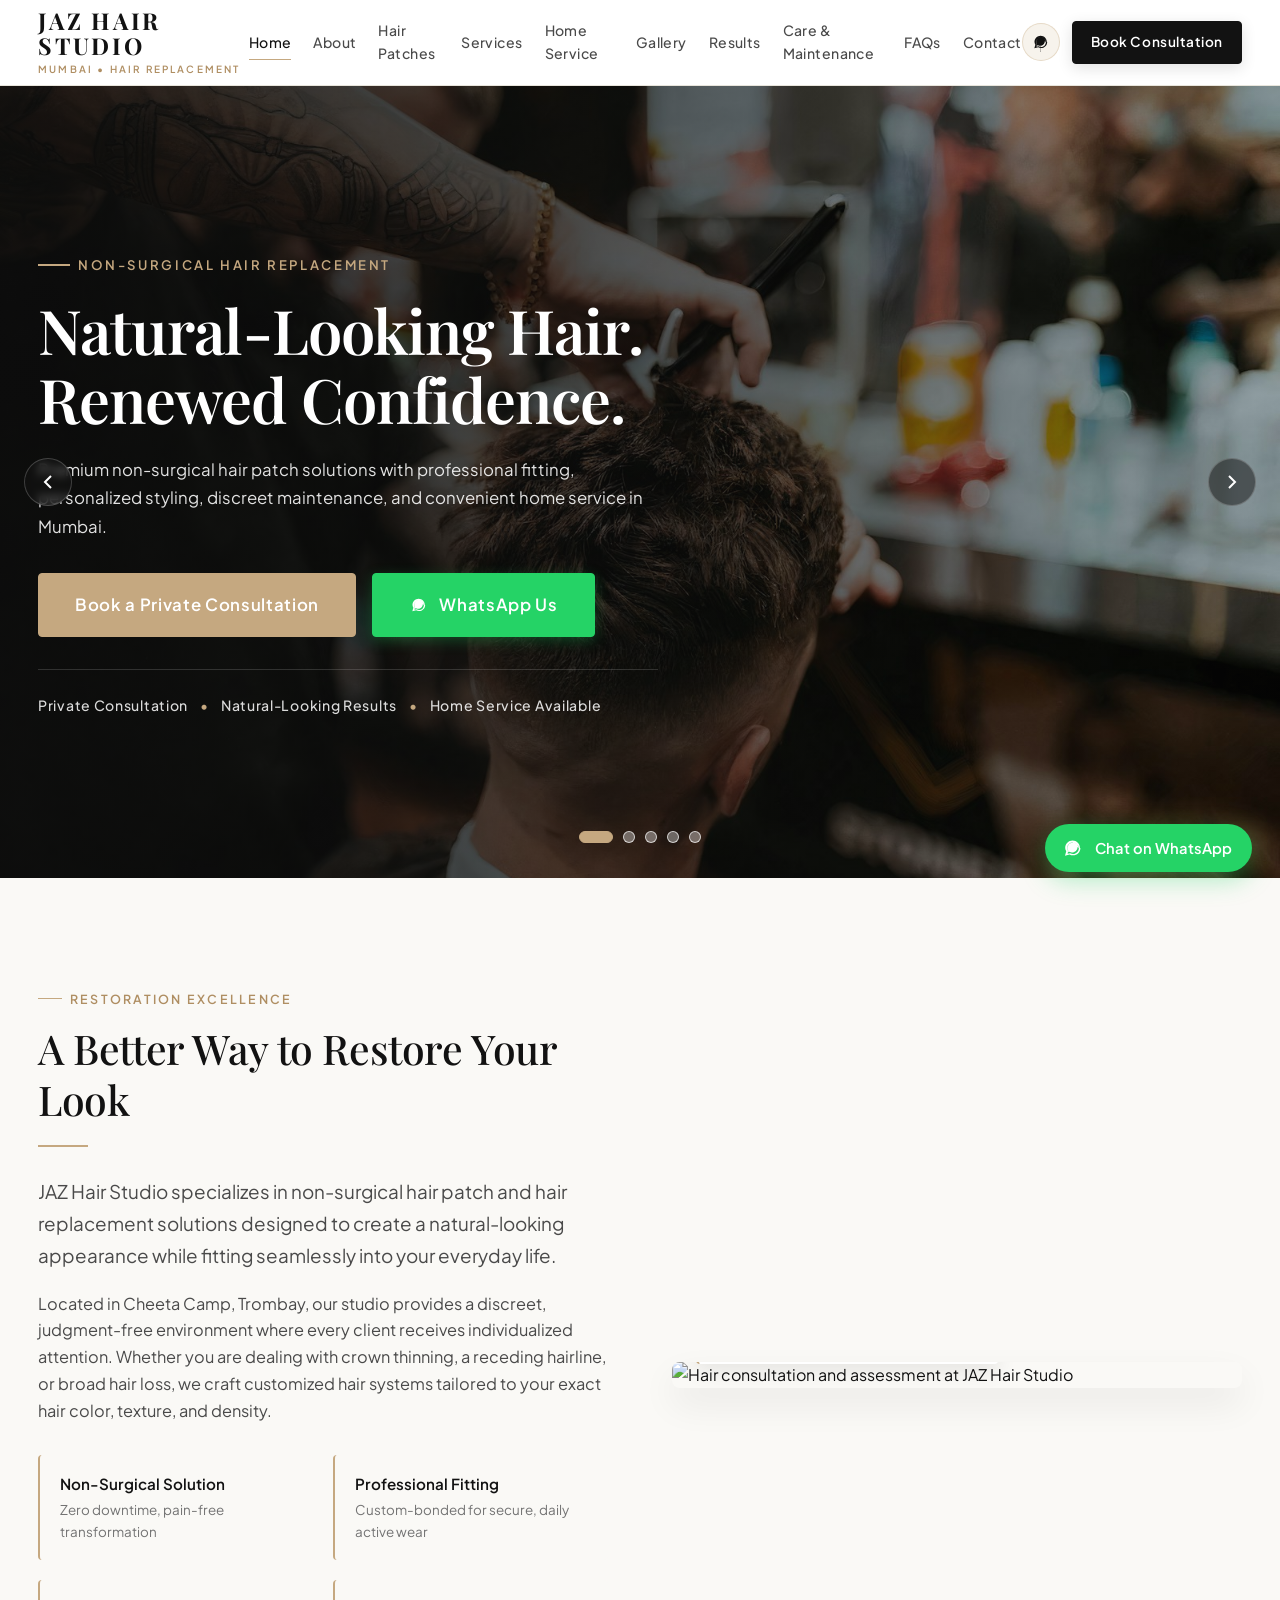
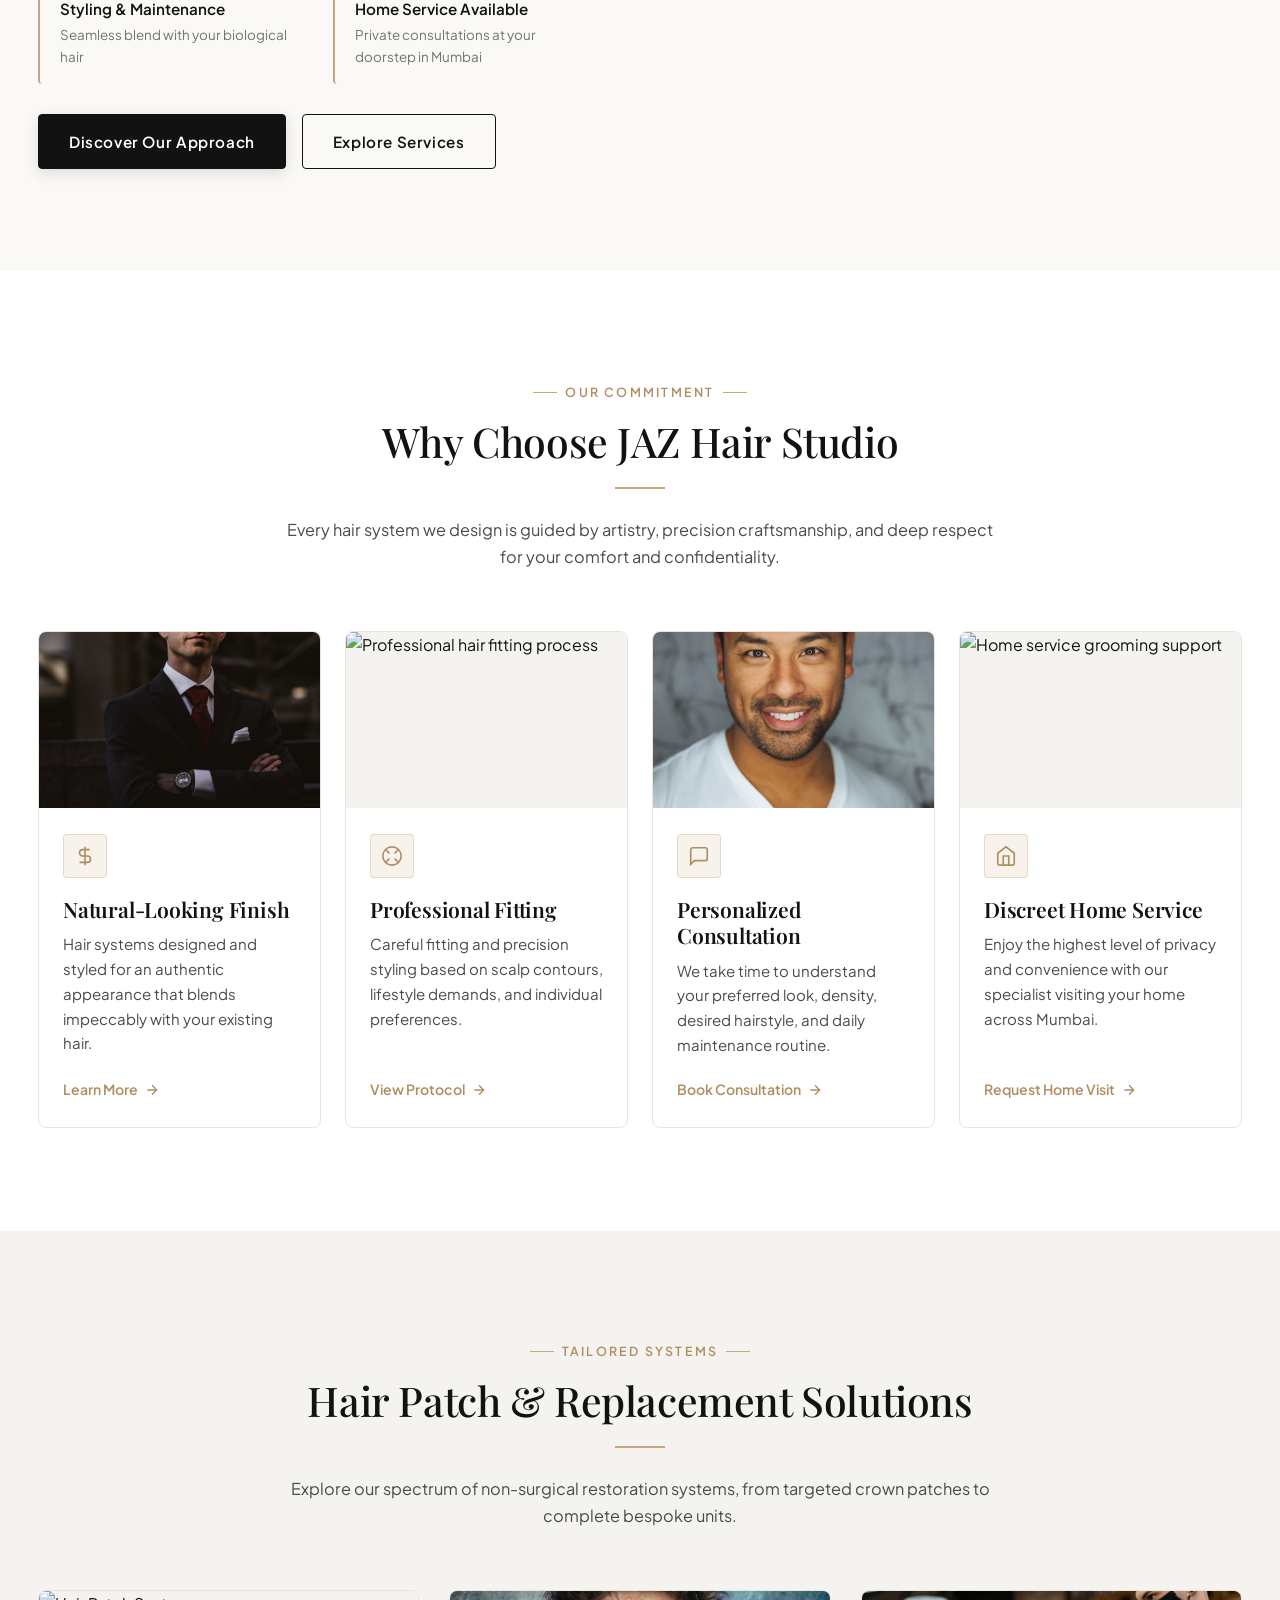
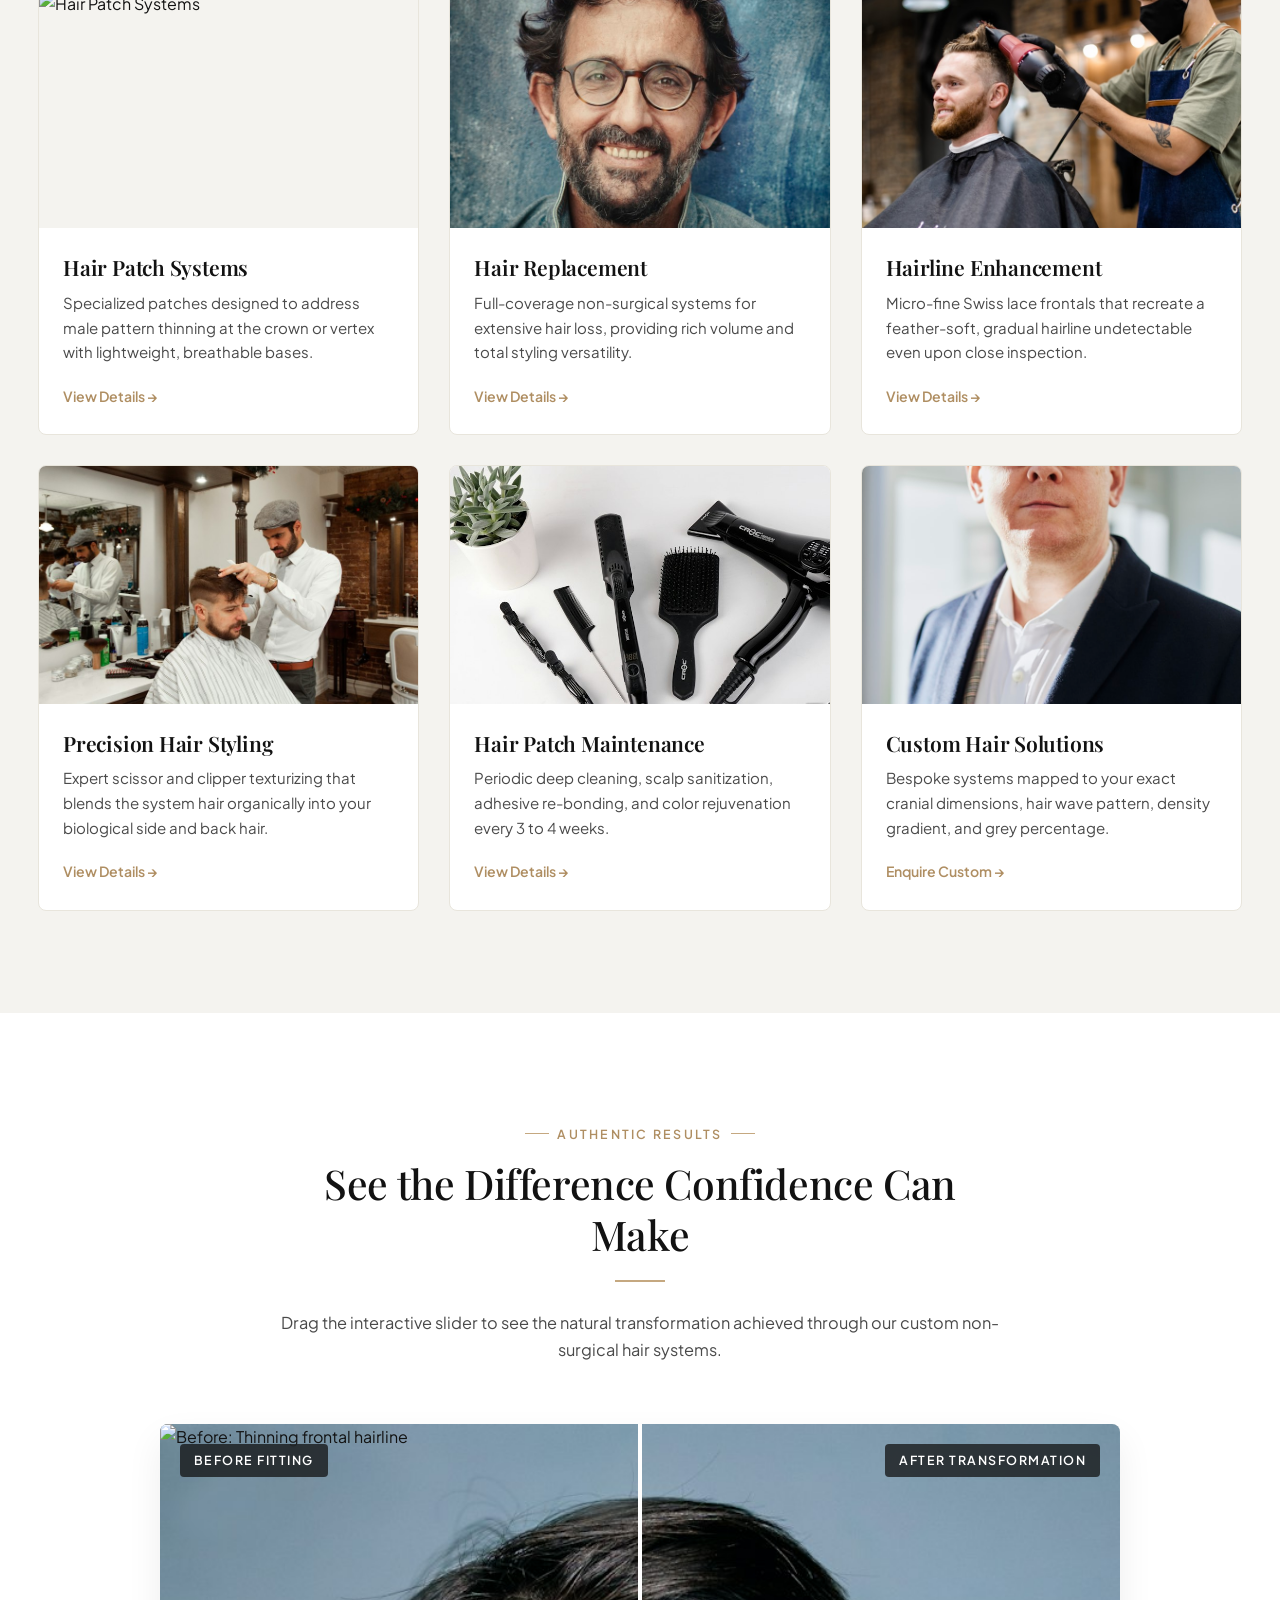
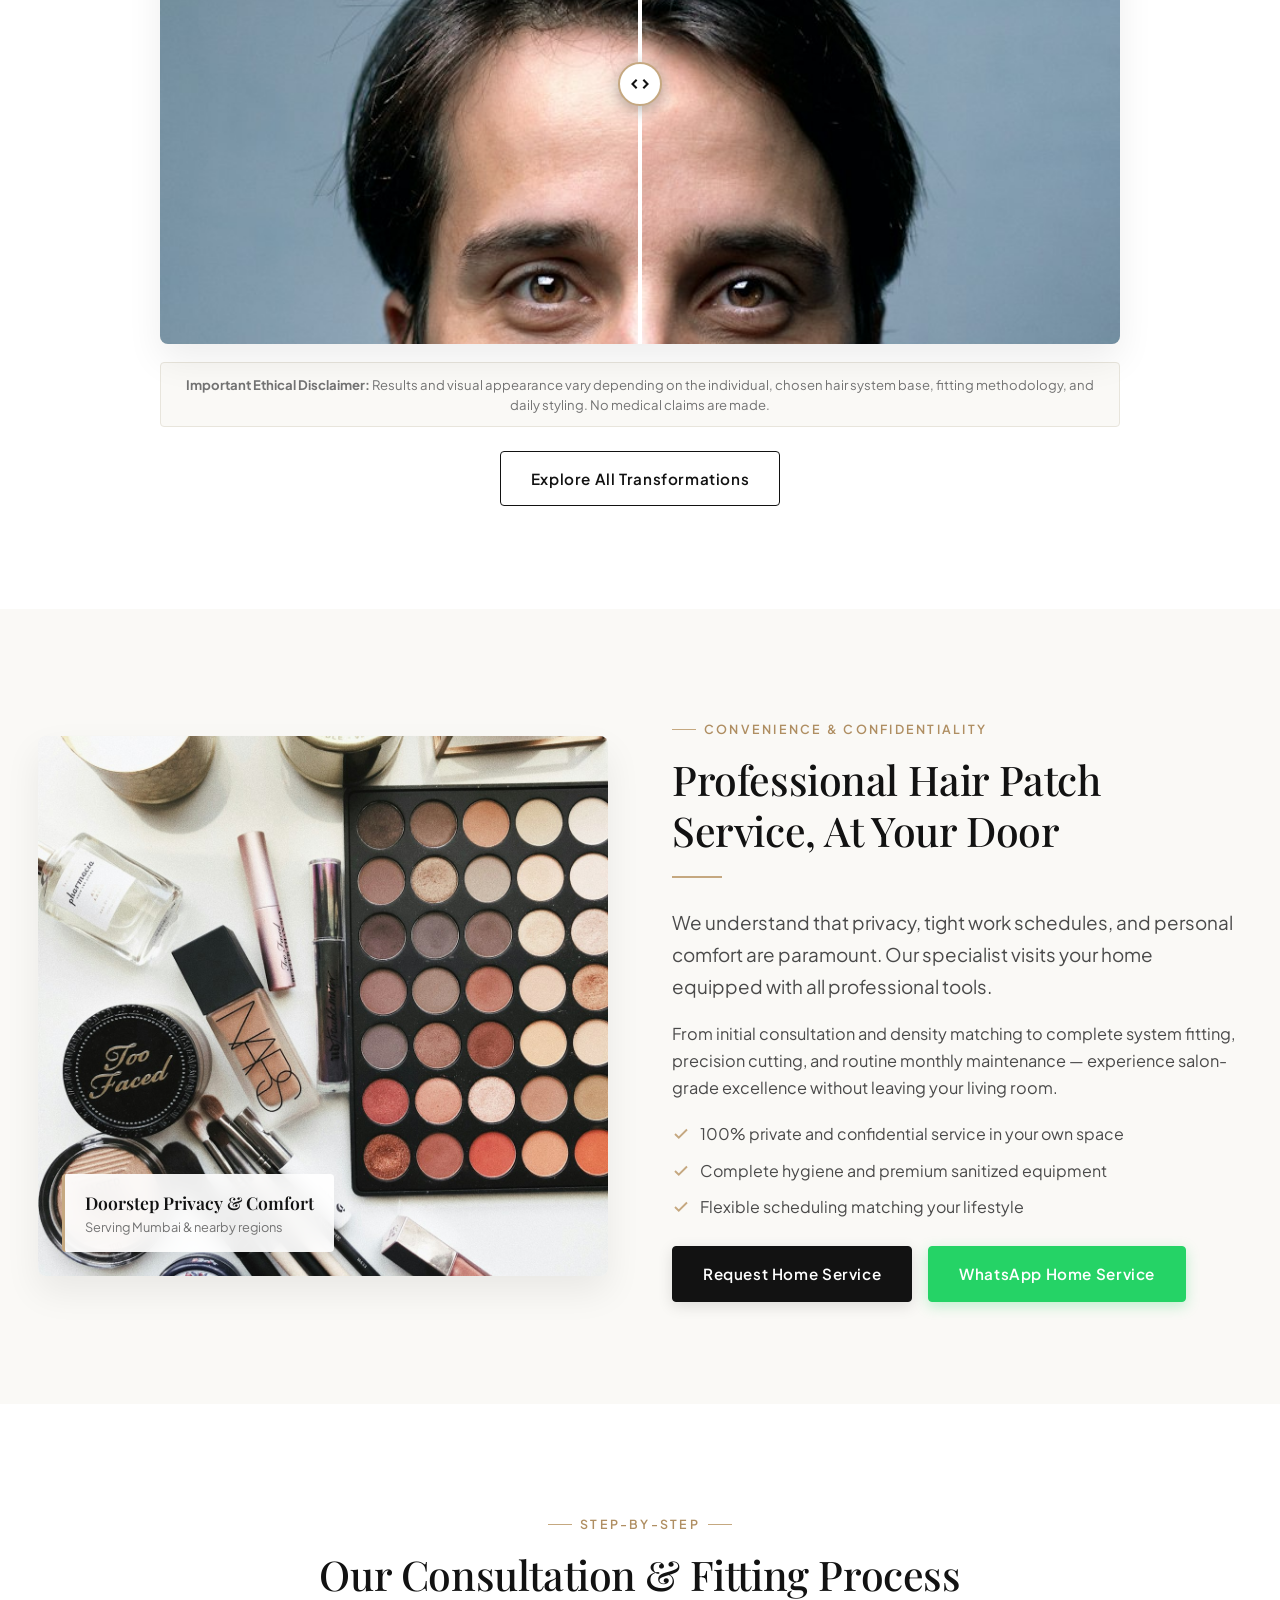
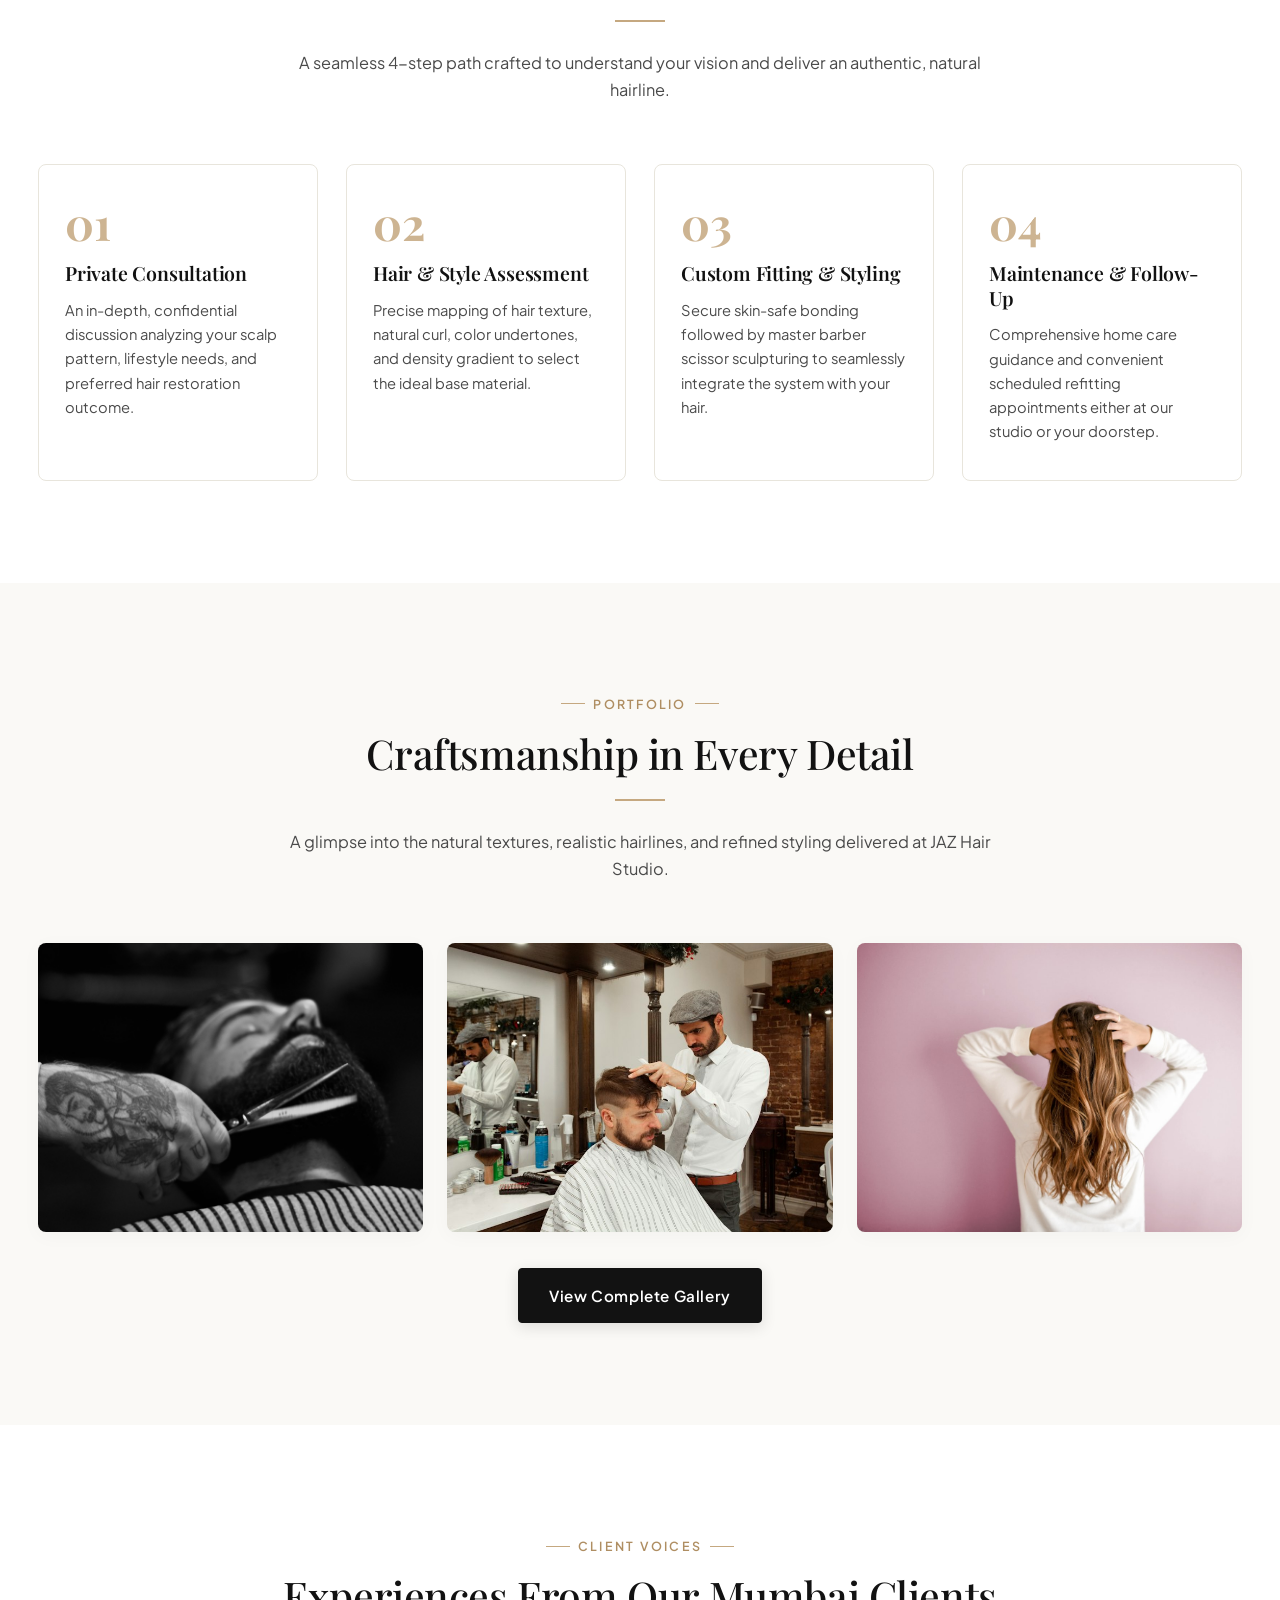
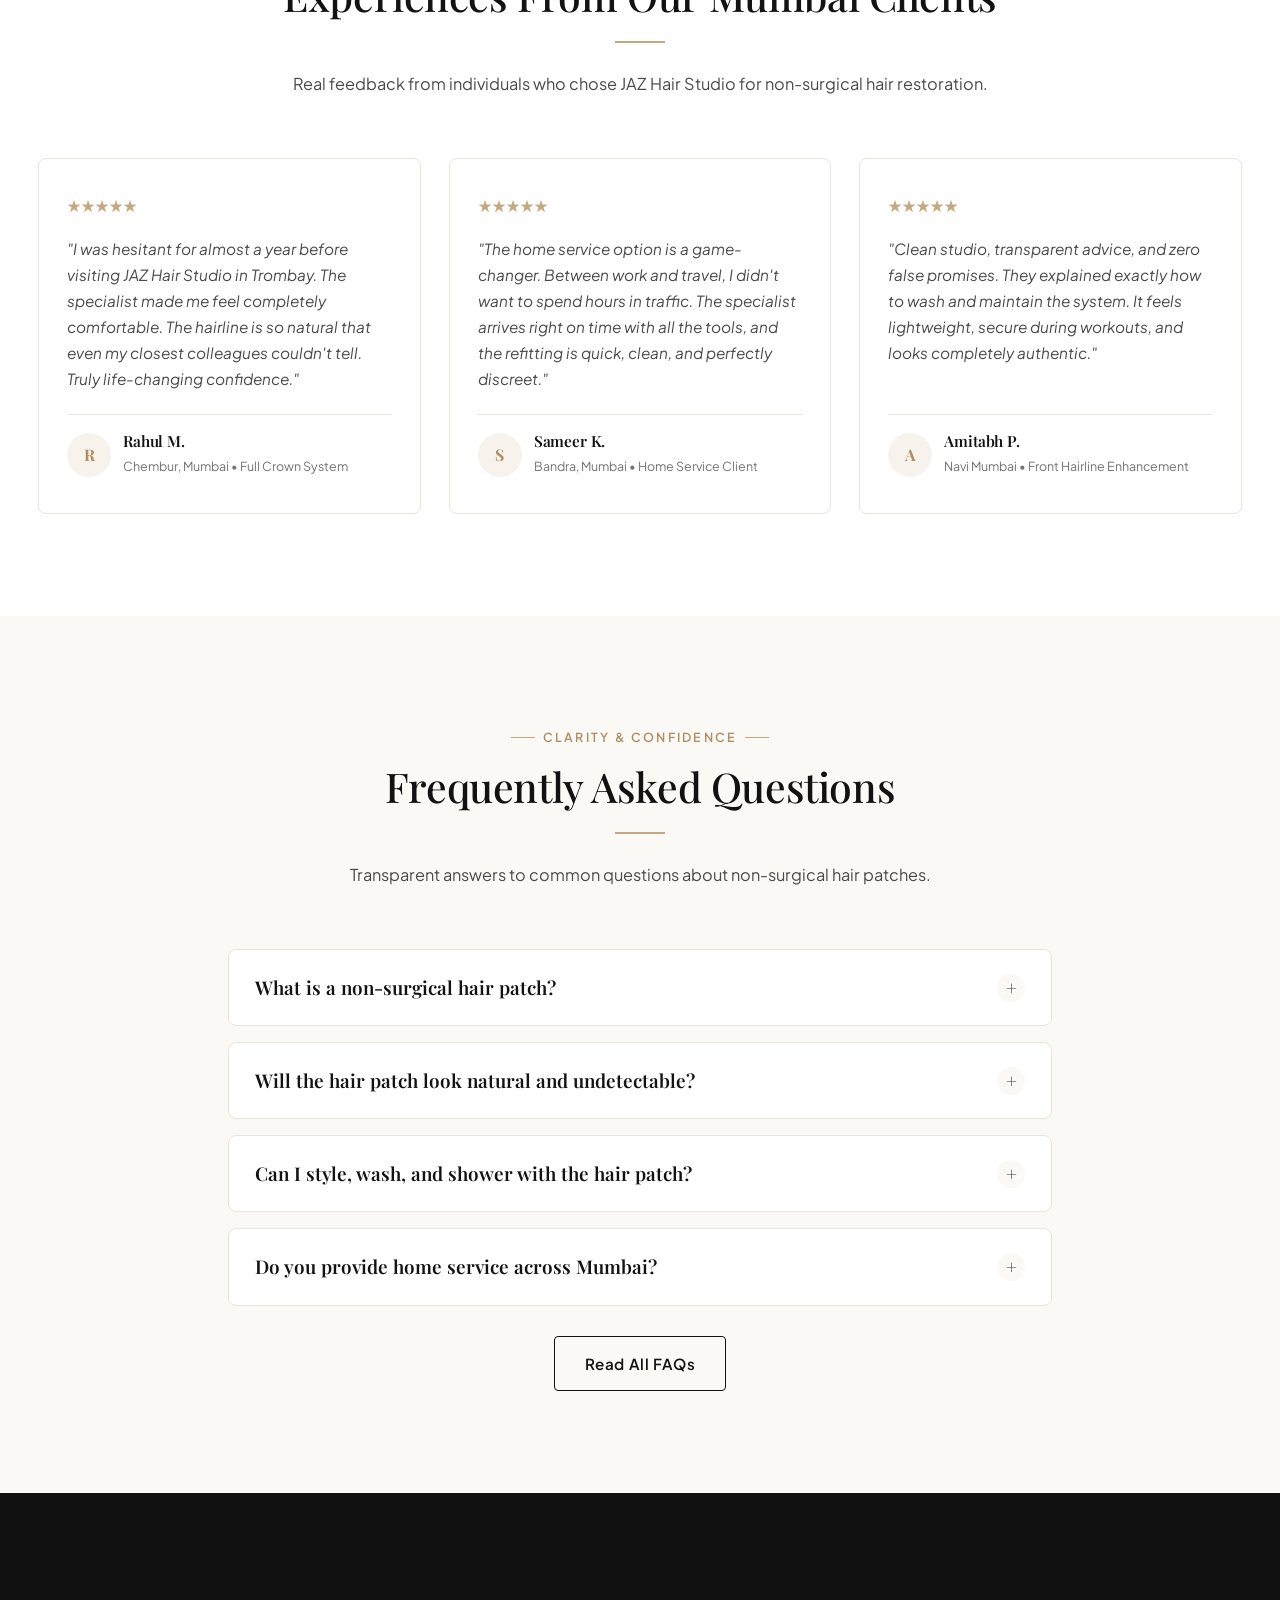
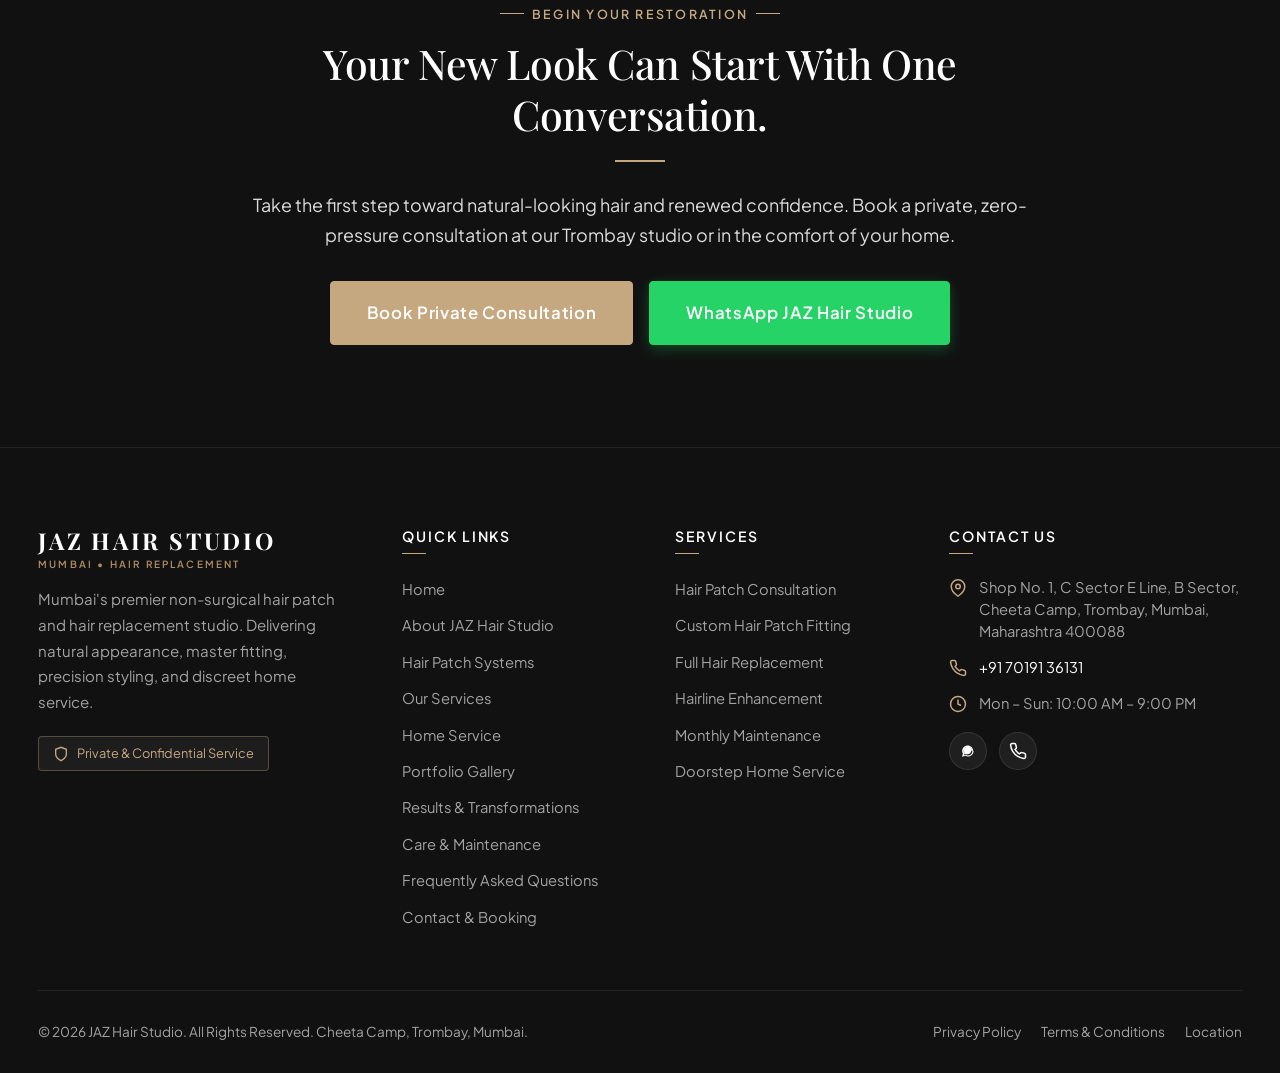
==== index.html @ 94129f5f "feat: complete luxury 10-page website for JAZ Hair Studio Mumbai" ====
<!DOCTYPE html>
<html lang="en">
<head>
  <meta charset="UTF-8">
  <meta name="viewport" content="width=device-width, initial-scale=1.0">
  <title>JAZ Hair Studio | Non-Surgical Hair Patch & Hair Replacement in Mumbai</title>
  <meta name="description" content="JAZ Hair Studio offers non-surgical hair patch and hair replacement solutions with professional fitting, styling, maintenance and home service in Cheeta Camp, Trombay, Mumbai.">
  <meta name="keywords" content="non surgical hair patch Mumbai, hair patch Mumbai, hair replacement Mumbai, hair patch Cheeta Camp, hair patch Trombay, hair replacement Trombay, hair patch home service Mumbai, non surgical hair replacement Mumbai, hair system Mumbai, hair patch fitting Mumbai, hair patch maintenance Mumbai">
  <link rel="canonical" href="https://jazhairstudio.com/">

  <!-- Open Graph / Social Meta -->
  <meta property="og:type" content="website">
  <meta property="og:title" content="JAZ Hair Studio | Non-Surgical Hair Patch & Hair Replacement in Mumbai">
  <meta property="og:description" content="Natural-looking non-surgical hair replacement, professional fitting, styling and home service in Mumbai. Renew your confidence today.">
  <meta property="og:image" content="assets/images/hero-slide-1.jpg">
  <meta property="og:url" content="https://jazhairstudio.com/">
  <meta name="twitter:card" content="summary_large_image">

  <!-- Favicon / Stylesheets -->
  <link rel="stylesheet" href="css/style.css">
  <link rel="stylesheet" href="css/components.css">
  <link rel="stylesheet" href="css/responsive.css">

  <!-- Schema.org JSON-LD -->
  <script type="application/ld+json">
  {
    "@context": "https://schema.org",
    "@type": "HairSalon",
    "name": "JAZ Hair Studio",
    "image": "assets/images/hero-slide-1.jpg",
    "description": "Non-Surgical Hair Patch & Hair Replacement Studio in Cheeta Camp, Trombay, Mumbai.",
    "telephone": "+917019136131",
    "address": {
      "@type": "PostalAddress",
      "streetAddress": "Shop No. 1, C Sector E Line, B Sector, Cheeta Camp, Trombay",
      "addressLocality": "Mumbai",
      "addressRegion": "Maharashtra",
      "postalCode": "400088",
      "addressCountry": "IN"
    },
    "geo": {
      "@type": "GeoCoordinates",
      "latitude": "19.0330",
      "longitude": "72.9348"
    },
    "openingHoursSpecification": {
      "@type": "OpeningHoursSpecification",
      "dayOfWeek": ["Monday", "Tuesday", "Wednesday", "Thursday", "Friday", "Saturday", "Sunday"],
      "opens": "10:00",
      "closes": "21:00"
    },
    "priceRange": "₹₹₹"
  }
  </script>
</head>
<body>
  <a href="#main-content" class="skip-link">Skip to main content</a>

  <!-- ==========================================================================
       HEADER & NAVIGATION
       ========================================================================== -->
  <header class="site-header" id="site-header">
    <div class="header-container">
      <a href="index.html" class="brand-logo" aria-label="JAZ Hair Studio Homepage">
        <span class="brand-logo-text">JAZ HAIR STUDIO</span>
        <span class="brand-logo-sub">Mumbai • Hair Replacement</span>
      </a>

      <nav class="nav-desktop" aria-label="Main Navigation">
        <a href="index.html" class="nav-link">Home</a>
        <a href="about.html" class="nav-link">About</a>
        <a href="hair-patch.html" class="nav-link">Hair Patches</a>
        <a href="services.html" class="nav-link">Services</a>
        <a href="home-service.html" class="nav-link">Home Service</a>
        <a href="gallery.html" class="nav-link">Gallery</a>
        <a href="results.html" class="nav-link">Results</a>
        <a href="maintenance.html" class="nav-link">Care & Maintenance</a>
        <a href="faq.html" class="nav-link">FAQs</a>
        <a href="contact.html" class="nav-link">Contact</a>
      </nav>

      <div class="header-actions">
        <a href="https://wa.me/917019136131?text=Hello%20JAZ%20Hair%20Studio%2C%20I%20would%20like%20to%20know%20more%20about%20your%20non-surgical%20hair%20patch%20solutions." target="_blank" rel="noopener" class="header-whatsapp-icon" aria-label="WhatsApp JAZ Hair Studio">
          <svg width="20" height="20" viewBox="0 0 24 24" fill="currentColor"><path d="M12.031 6.172c-3.181 0-5.767 2.586-5.768 5.766-.001 1.298.38 2.27 1.019 3.287l-.711 2.598 2.664-.698c.969.54 1.761.817 2.796.817 3.18 0 5.767-2.587 5.768-5.766.001-3.182-2.585-5.768-5.768-5.768zm7.391 5.767c-.002 4.075-3.316 7.39-7.391 7.39-1.258 0-2.443-.321-3.484-.889l-4.547 1.192 1.216-4.439c-.663-1.111-1.025-2.39-1.027-3.254.002-4.075 3.316-7.39 7.391-7.39 4.075 0 7.39 3.315 7.392 7.39zm-1.854 0c0-3.053-2.484-5.536-5.538-5.536-3.052 0-5.536 2.483-5.538 5.536 0 .972.261 1.884.721 2.684l-.454 1.657 1.699-.446c.767.424 1.637.665 2.572.665 3.053 0 5.538-2.483 5.538-5.536zm-4.708 2.871c-.139-.07-.822-.406-.95-.452-.128-.046-.221-.07-.314.07-.093.139-.36 452-.441.545-.081.093-.162.105-.301.035-.139-.07-.588-.217-1.12-.691-.414-.37-.694-.827-.775-.966-.081-.139-.009-.214.061-.283.063-.062.139-.162.209-.243.07-.081.093-.139.139-.232.046-.093.023-.174-.012-.243-.035-.07-.314-.755-.43-1.033-.113-.271-.228-.234-.314-.238l-.268-.005c-.093 0-.244.035-.371.174-.128.139-.487.476-.487 1.16 0 .684.499 1.345.568 1.438.07.093.981 1.498 2.376 2.101.332.143.591.229.793.293.334.106.638.091.879.055.268-.04.822-.336.938-.661.116-.325.116-.603.081-.661-.035-.058-.128-.093-.267-.163z"/></svg>
        </a>
        <a href="contact.html" class="btn btn-primary btn-sm">Book Consultation</a>
        <button class="mobile-nav-toggle" id="mobileNavToggle" aria-label="Toggle Navigation Menu">
          <span></span>
          <span></span>
          <span></span>
        </button>
      </div>
    </div>
  </header>

  <!-- Mobile Drawer Menu -->
  <div class="mobile-drawer-overlay" id="mobileDrawerOverlay"></div>
  <aside class="mobile-drawer" id="mobileDrawer" aria-label="Mobile Navigation">
    <div>
      <div class="brand-logo" style="margin-bottom: 24px;">
        <span class="brand-logo-text">JAZ HAIR STUDIO</span>
        <span class="brand-logo-sub">Mumbai • Hair Replacement</span>
      </div>
      <nav class="mobile-nav-links">
        <a href="index.html">Home</a>
        <a href="about.html">About Us</a>
        <a href="hair-patch.html">Hair Patches</a>
        <a href="services.html">Services</a>
        <a href="home-service.html">Home Service</a>
        <a href="gallery.html">Gallery</a>
        <a href="results.html">Results & Transformations</a>
        <a href="maintenance.html">Care & Maintenance</a>
        <a href="faq.html">FAQs</a>
        <a href="contact.html">Contact Us</a>
      </nav>
    </div>
    <div class="mobile-drawer-footer">
      <a href="tel:+917019136131" class="btn btn-secondary btn-sm">Call: +91 70191 36131</a>
      <a href="https://wa.me/917019136131?text=Hello%20JAZ%20Hair%20Studio%2C%20I%20would%20like%20to%20enquire%20about%20your%20non-surgical%20hair%20patch%20services." target="_blank" rel="noopener" class="btn btn-whatsapp btn-sm">WhatsApp Consultation</a>
    </div>
  </aside>

  <main id="main-content">
    <!-- ==========================================================================
         SECTION 1: HERO SLIDESHOW (3-SECOND AUTOMATIC ROTATION)
         ========================================================================== -->
    <section class="hero-slider-section" aria-label="Hero Slideshow">
      <div class="hero-slides-wrapper">
        <!-- Slide 1: Confident client with natural hair -->
        <div class="hero-slide active">
          <img src="assets/images/hero-slide-1.jpg" alt="Indian male client with natural non-surgical hair replacement finish" class="hero-slide-img">
        </div>
        <!-- Slide 2: Master specialist fitting hair system -->
        <div class="hero-slide">
          <img src="assets/images/hero-slide-2.jpg" alt="Master specialist fitting and styling a non-surgical hair system" class="hero-slide-img">
        </div>
        <!-- Slide 3: Micro-fine natural hairline close up -->
        <div class="hero-slide">
          <img src="assets/images/hero-slide-3.jpg" alt="Close-up detail of realistic natural hairline" class="hero-slide-img">
        </div>
        <!-- Slide 4: Studio consultation with client -->
        <div class="hero-slide">
          <img src="assets/images/hero-slide-4.jpg" alt="Private hair patch consultation in luxury Mumbai studio" class="hero-slide-img">
        </div>
        <!-- Slide 5: Transformation styling result -->
        <div class="hero-slide">
          <img src="assets/images/hero-slide-5.jpg" alt="Precision hair styling and undetectable hair patch finish" class="hero-slide-img">
        </div>
      </div>

      <div class="hero-overlay"></div>

      <div class="container hero-content-container">
        <div class="hero-content-box">
          <span class="hero-eyebrow">NON-SURGICAL HAIR REPLACEMENT</span>
          <h1 class="hero-title">Natural-Looking Hair.<br>Renewed Confidence.</h1>
          <p class="hero-subtitle">
            Premium non-surgical hair patch solutions with professional fitting, personalized styling, discreet maintenance, and convenient home service in Mumbai.
          </p>
          <div class="btn-group">
            <a href="contact.html" class="btn btn-gold btn-lg">Book a Private Consultation</a>
            <a href="https://wa.me/917019136131?text=Hello%20JAZ%20Hair%20Studio%2C%20I%20would%20like%20to%20know%20more%20about%20your%20non-surgical%20hair%20patch%20solutions." target="_blank" rel="noopener" class="btn btn-whatsapp btn-lg">
              <svg width="20" height="20" viewBox="0 0 24 24" fill="currentColor"><path d="M12.031 6.172c-3.181 0-5.767 2.586-5.768 5.766-.001 1.298.38 2.27 1.019 3.287l-.711 2.598 2.664-.698c.969.54 1.761.817 2.796.817 3.18 0 5.767-2.587 5.768-5.766.001-3.182-2.585-5.768-5.768-5.768zm7.391 5.767c-.002 4.075-3.316 7.39-7.391 7.39-1.258 0-2.443-.321-3.484-.889l-4.547 1.192 1.216-4.439c-.663-1.111-1.025-2.39-1.027-3.254.002-4.075 3.316-7.39 7.391-7.39 4.075 0 7.39 3.315 7.392 7.39zm-1.854 0c0-3.053-2.484-5.536-5.538-5.536-3.052 0-5.536 2.483-5.538 5.536 0 .972.261 1.884.721 2.684l-.454 1.657 1.699-.446c.767.424 1.637.665 2.572.665 3.053 0 5.538-2.483 5.538-5.536zm-4.708 2.871c-.139-.07-.822-.406-.95-.452-.128-.046-.221-.07-.314.07-.093.139-.36.452-.441.545-.081.093-.162.105-.301.035-.139-.07-.588-.217-1.12-.691-.414-.37-.694-.827-.775-.966-.081-.139-.009-.214.061-.283.063-.062.139-.162.209-.243.07-.081.093-.139.139-.232.046-.093.023-.174-.012-.243-.035-.07-.314-.755-.43-1.033-.113-.271-.228-.234-.314-.238l-.268-.005c-.093 0-.244.035-.371.174-.128.139-.487.476-.487 1.16 0 .684.499 1.345.568 1.438.07.093.981 1.498 2.376 2.101.332.143.591.229.793.293.334.106.638.091.879.055.268-.04.822-.336.938-.661.116-.325.116-.603.081-.661-.035-.058-.128-.093-.267-.163z"/></svg>
              WhatsApp Us
            </a>
          </div>
          <div class="hero-trust-bar">
            <span>Private Consultation</span>
            <span class="hero-trust-dot">•</span>
            <span>Natural-Looking Results</span>
            <span class="hero-trust-dot">•</span>
            <span>Home Service Available</span>
          </div>
        </div>
      </div>

      <!-- Navigation Arrows -->
      <button class="hero-slider-arrow hero-slider-prev" aria-label="Previous Slide">
        <svg width="24" height="24" viewBox="0 0 24 24" fill="none" stroke="currentColor" stroke-width="2"><path d="M15 18l-6-6 6-6"/></svg>
      </button>
      <button class="hero-slider-arrow hero-slider-next" aria-label="Next Slide">
        <svg width="24" height="24" viewBox="0 0 24 24" fill="none" stroke="currentColor" stroke-width="2"><path d="M9 18l6-6-6-6"/></svg>
      </button>

      <!-- Dots -->
      <div class="hero-slider-dots" role="tablist" aria-label="Hero Slides">
        <button class="hero-dot active" role="tab" aria-selected="true" aria-label="Slide 1"></button>
        <button class="hero-dot" role="tab" aria-selected="false" aria-label="Slide 2"></button>
        <button class="hero-dot" role="tab" aria-selected="false" aria-label="Slide 3"></button>
        <button class="hero-dot" role="tab" aria-selected="false" aria-label="Slide 4"></button>
        <button class="hero-dot" role="tab" aria-selected="false" aria-label="Slide 5"></button>
      </div>
    </section>

    <!-- ==========================================================================
         SECTION 2: PREMIUM INTRODUCTION
         ========================================================================== -->
    <section class="section section-bg-secondary">
      <div class="container">
        <div class="split-section">
          <div>
            <span class="eyebrow">RESTORATION EXCELLENCE</span>
            <h2>A Better Way to Restore Your Look</h2>
            <div class="divider-gold"></div>
            <p class="lead">
              JAZ Hair Studio specializes in non-surgical hair patch and hair replacement solutions designed to create a natural-looking appearance while fitting seamlessly into your everyday life.
            </p>
            <p>
              Located in Cheeta Camp, Trombay, our studio provides a discreet, judgment-free environment where every client receives individualized attention. Whether you are dealing with crown thinning, a receding hairline, or broad hair loss, we craft customized hair systems tailored to your exact hair color, texture, and density.
            </p>

            <div class="stats-grid">
              <div class="stat-item">
                <div class="stat-title">Non-Surgical Solution</div>
                <div class="stat-desc">Zero downtime, pain-free transformation</div>
              </div>
              <div class="stat-item">
                <div class="stat-title">Professional Fitting</div>
                <div class="stat-desc">Custom-bonded for secure, daily active wear</div>
              </div>
              <div class="stat-item">
                <div class="stat-title">Styling & Maintenance</div>
                <div class="stat-desc">Seamless blend with your biological hair</div>
              </div>
              <div class="stat-item">
                <div class="stat-title">Home Service Available</div>
                <div class="stat-desc">Private consultations at your doorstep in Mumbai</div>
              </div>
            </div>

            <div class="btn-group">
              <a href="about.html" class="btn btn-primary">Discover Our Approach</a>
              <a href="services.html" class="btn btn-secondary">Explore Services</a>
            </div>
          </div>

          <div class="split-media">
            <img src="assets/images/intro-feature.jpg" alt="Hair consultation and assessment at JAZ Hair Studio" loading="lazy">
            <div class="split-badge">
              <div class="split-badge-title">Private Consultation Experience</div>
              <div class="split-badge-sub">Individualized care in Trombay, Mumbai</div>
            </div>
          </div>
        </div>
      </div>
    </section>

    <!-- ==========================================================================
         SECTION 3: WHY CHOOSE JAZ HAIR STUDIO
         ========================================================================== -->
    <section class="section">
      <div class="container">
        <div class="section-header text-center">
          <span class="eyebrow eyebrow-center">OUR COMMITMENT</span>
          <h2>Why Choose JAZ Hair Studio</h2>
          <div class="divider-gold mx-auto"></div>
          <p>
            Every hair system we design is guided by artistry, precision craftsmanship, and deep respect for your comfort and confidentiality.
          </p>
        </div>

        <div class="card-grid-4">
          <!-- Card 1 -->
          <div class="card-luxury">
            <div class="card-image-wrap">
              <img src="assets/images/why-natural.jpg" alt="Natural-looking hair finish" loading="lazy">
            </div>
            <div class="card-body">
              <div class="card-icon-badge">
                <svg width="22" height="22" viewBox="0 0 24 24" fill="none" stroke="currentColor" stroke-width="1.8"><path d="M12 2v20M17 5H9.5a3.5 3.5 0 0 0 0 7h5a3.5 3.5 0 0 1 0 7H6"/></svg>
              </div>
              <h3 class="card-title">Natural-Looking Finish</h3>
              <p class="card-text">Hair systems designed and styled for an authentic appearance that blends impeccably with your existing hair.</p>
              <a href="hair-patch.html" class="card-footer-link">
                Learn More
                <svg width="16" height="16" viewBox="0 0 24 24" fill="none" stroke="currentColor" stroke-width="2"><path d="M5 12h14M12 5l7 7-7 7"/></svg>
              </a>
            </div>
          </div>

          <!-- Card 2 -->
          <div class="card-luxury">
            <div class="card-image-wrap">
              <img src="assets/images/why-fitting.jpg" alt="Professional hair fitting process" loading="lazy">
            </div>
            <div class="card-body">
              <div class="card-icon-badge">
                <svg width="22" height="22" viewBox="0 0 24 24" fill="none" stroke="currentColor" stroke-width="1.8"><circle cx="12" cy="12" r="10"/><path d="m4.93 4.93 4.24 4.24M14.83 9.17l4.24-4.24M14.83 14.83l4.24 4.24M9.17 14.83l-4.24 4.24"/></svg>
              </div>
              <h3 class="card-title">Professional Fitting</h3>
              <p class="card-text">Careful fitting and precision styling based on scalp contours, lifestyle demands, and individual preferences.</p>
              <a href="services.html" class="card-footer-link">
                View Protocol
                <svg width="16" height="16" viewBox="0 0 24 24" fill="none" stroke="currentColor" stroke-width="2"><path d="M5 12h14M12 5l7 7-7 7"/></svg>
              </a>
            </div>
          </div>

          <!-- Card 3 -->
          <div class="card-luxury">
            <div class="card-image-wrap">
              <img src="assets/images/why-consult.jpg" alt="Personalized hair consultation" loading="lazy">
            </div>
            <div class="card-body">
              <div class="card-icon-badge">
                <svg width="22" height="22" viewBox="0 0 24 24" fill="none" stroke="currentColor" stroke-width="1.8"><path d="M21 15a2 2 0 0 1-2 2H7l-4 4V5a2 2 0 0 1 2-2h14a2 2 0 0 1 2 2z"/></svg>
              </div>
              <h3 class="card-title">Personalized Consultation</h3>
              <p class="card-text">We take time to understand your preferred look, density, desired hairstyle, and daily maintenance routine.</p>
              <a href="contact.html" class="card-footer-link">
                Book Consultation
                <svg width="16" height="16" viewBox="0 0 24 24" fill="none" stroke="currentColor" stroke-width="2"><path d="M5 12h14M12 5l7 7-7 7"/></svg>
              </a>
            </div>
          </div>

          <!-- Card 4 -->
          <div class="card-luxury">
            <div class="card-image-wrap">
              <img src="assets/images/why-home.jpg" alt="Home service grooming support" loading="lazy">
            </div>
            <div class="card-body">
              <div class="card-icon-badge">
                <svg width="22" height="22" viewBox="0 0 24 24" fill="none" stroke="currentColor" stroke-width="1.8"><path d="M3 9l9-7 9 7v11a2 2 0 0 1-2 2H5a2 2 0 0 1-2-2z"/><polyline points="9 22 9 12 15 12 15 22"/></svg>
              </div>
              <h3 class="card-title">Discreet Home Service</h3>
              <p class="card-text">Enjoy the highest level of privacy and convenience with our specialist visiting your home across Mumbai.</p>
              <a href="home-service.html" class="card-footer-link">
                Request Home Visit
                <svg width="16" height="16" viewBox="0 0 24 24" fill="none" stroke="currentColor" stroke-width="2"><path d="M5 12h14M12 5l7 7-7 7"/></svg>
              </a>
            </div>
          </div>
        </div>
      </div>
    </section>

    <!-- ==========================================================================
         SECTION 4: HAIR PATCH SOLUTIONS
         ========================================================================== -->
    <section class="section section-bg-tertiary">
      <div class="container">
        <div class="section-header text-center">
          <span class="eyebrow eyebrow-center">TAILORED SYSTEMS</span>
          <h2>Hair Patch & Replacement Solutions</h2>
          <div class="divider-gold mx-auto"></div>
          <p>
            Explore our spectrum of non-surgical restoration systems, from targeted crown patches to complete bespoke units.
          </p>
        </div>

        <div class="card-grid-3">
          <!-- Solution 1 -->
          <div class="card-luxury">
            <div class="card-image-wrap">
              <img src="assets/images/solution-patch.jpg" alt="Hair Patch Systems" loading="lazy">
            </div>
            <div class="card-body">
              <h3 class="card-title">Hair Patch Systems</h3>
              <p class="card-text">Specialized patches designed to address male pattern thinning at the crown or vertex with lightweight, breathable bases.</p>
              <a href="hair-patch.html" class="card-footer-link">View Details &rarr;</a>
            </div>
          </div>

          <!-- Solution 2 -->
          <div class="card-luxury">
            <div class="card-image-wrap">
              <img src="assets/images/solution-replacement.jpg" alt="Hair Replacement" loading="lazy">
            </div>
            <div class="card-body">
              <h3 class="card-title">Hair Replacement</h3>
              <p class="card-text">Full-coverage non-surgical systems for extensive hair loss, providing rich volume and total styling versatility.</p>
              <a href="hair-patch.html" class="card-footer-link">View Details &rarr;</a>
            </div>
          </div>

          <!-- Solution 3 -->
          <div class="card-luxury">
            <div class="card-image-wrap">
              <img src="assets/images/solution-hairline.jpg" alt="Hairline Enhancement" loading="lazy">
            </div>
            <div class="card-body">
              <h3 class="card-title">Hairline Enhancement</h3>
              <p class="card-text">Micro-fine Swiss lace frontals that recreate a feather-soft, gradual hairline undetectable even upon close inspection.</p>
              <a href="hair-patch.html" class="card-footer-link">View Details &rarr;</a>
            </div>
          </div>

          <!-- Solution 4 -->
          <div class="card-luxury">
            <div class="card-image-wrap">
              <img src="assets/images/solution-styling.jpg" alt="Hair Styling" loading="lazy">
            </div>
            <div class="card-body">
              <h3 class="card-title">Precision Hair Styling</h3>
              <p class="card-text">Expert scissor and clipper texturizing that blends the system hair organically into your biological side and back hair.</p>
              <a href="services.html" class="card-footer-link">View Details &rarr;</a>
            </div>
          </div>

          <!-- Solution 5 -->
          <div class="card-luxury">
            <div class="card-image-wrap">
              <img src="assets/images/solution-maintenance.jpg" alt="Hair Patch Maintenance" loading="lazy">
            </div>
            <div class="card-body">
              <h3 class="card-title">Hair Patch Maintenance</h3>
              <p class="card-text">Periodic deep cleaning, scalp sanitization, adhesive re-bonding, and color rejuvenation every 3 to 4 weeks.</p>
              <a href="maintenance.html" class="card-footer-link">View Details &rarr;</a>
            </div>
          </div>

          <!-- Solution 6 -->
          <div class="card-luxury">
            <div class="card-image-wrap">
              <img src="assets/images/solution-custom.jpg" alt="Custom Hair Solutions" loading="lazy">
            </div>
            <div class="card-body">
              <h3 class="card-title">Custom Hair Solutions</h3>
              <p class="card-text">Bespoke systems mapped to your exact cranial dimensions, hair wave pattern, density gradient, and grey percentage.</p>
              <a href="contact.html" class="card-footer-link">Enquire Custom &rarr;</a>
            </div>
          </div>
        </div>
      </div>
    </section>

    <!-- ==========================================================================
         SECTION 5: TRANSFORMATION / BEFORE & AFTER
         ========================================================================== -->
    <section class="section">
      <div class="container">
        <div class="section-header text-center">
          <span class="eyebrow eyebrow-center">AUTHENTIC RESULTS</span>
          <h2>See the Difference Confidence Can Make</h2>
          <div class="divider-gold mx-auto"></div>
          <p>
            Drag the interactive slider to see the natural transformation achieved through our custom non-surgical hair systems.
          </p>
        </div>

        <div class="comparison-wrapper">
          <div class="before-after-container" id="homeComparison">
            <!-- After image (base) -->
            <div class="ba-image ba-image-after">
              <img src="assets/images/after-1.jpg" alt="After: Restored natural hairline and full hair density">
              <span class="ba-label ba-label-after">After Transformation</span>
            </div>
            <!-- Before image (clipped overlay) -->
            <div class="ba-image ba-image-before">
              <img src="assets/images/before-1.jpg" alt="Before: Thinning frontal hairline">
              <span class="ba-label ba-label-before">Before Fitting</span>
            </div>
            <!-- Handle -->
            <div class="ba-handle">
              <div class="ba-handle-circle">
                <svg viewBox="0 0 24 24" fill="none" stroke="currentColor" stroke-width="2.5"><path d="m8 7-5 5 5 5M16 7l5 5-5 5"/></svg>
              </div>
            </div>
            <input type="range" min="0" max="100" value="50" class="ba-range-slider" aria-label="Drag before and after image slider">
          </div>

          <div class="disclaimer-box">
            <strong>Important Ethical Disclaimer:</strong> Results and visual appearance vary depending on the individual, chosen hair system base, fitting methodology, and daily styling. No medical claims are made.
          </div>

          <div class="text-center" style="margin-top: 24px;">
            <a href="results.html" class="btn btn-secondary">Explore All Transformations</a>
          </div>
        </div>
      </div>
    </section>

    <!-- ==========================================================================
         SECTION 6: HOME SERVICE
         ========================================================================== -->
    <section class="section section-bg-secondary">
      <div class="container">
        <div class="split-section">
          <div class="split-media">
            <img src="assets/images/home-service-split.jpg" alt="Home service grooming visit by JAZ Hair Studio specialist" loading="lazy">
            <div class="split-badge">
              <div class="split-badge-title">Doorstep Privacy & Comfort</div>
              <div class="split-badge-sub">Serving Mumbai & nearby regions</div>
            </div>
          </div>

          <div>
            <span class="eyebrow">CONVENIENCE & CONFIDENTIALITY</span>
            <h2>Professional Hair Patch Service, At Your Door</h2>
            <div class="divider-gold"></div>
            <p class="lead">
              We understand that privacy, tight work schedules, and personal comfort are paramount. Our specialist visits your home equipped with all professional tools.
            </p>
            <p>
              From initial consultation and density matching to complete system fitting, precision cutting, and routine monthly maintenance — experience salon-grade excellence without leaving your living room.
            </p>
            <ul style="margin-bottom: 26px; display: flex; flex-direction: column; gap: 10px;">
              <li style="display: flex; align-items: center; gap: 10px; color: var(--text-secondary);">
                <svg width="18" height="18" viewBox="0 0 24 24" fill="none" stroke="var(--accent-gold)" stroke-width="2.5"><polyline points="20 6 9 17 4 12"/></svg>
                100% private and confidential service in your own space
              </li>
              <li style="display: flex; align-items: center; gap: 10px; color: var(--text-secondary);">
                <svg width="18" height="18" viewBox="0 0 24 24" fill="none" stroke="var(--accent-gold)" stroke-width="2.5"><polyline points="20 6 9 17 4 12"/></svg>
                Complete hygiene and premium sanitized equipment
              </li>
              <li style="display: flex; align-items: center; gap: 10px; color: var(--text-secondary);">
                <svg width="18" height="18" viewBox="0 0 24 24" fill="none" stroke="var(--accent-gold)" stroke-width="2.5"><polyline points="20 6 9 17 4 12"/></svg>
                Flexible scheduling matching your lifestyle
              </li>
            </ul>

            <div class="btn-group">
              <a href="home-service.html" class="btn btn-primary">Request Home Service</a>
              <a href="https://wa.me/917019136131?text=Hello%20JAZ%20Hair%20Studio%2C%20I%20am%20interested%20in%20your%20Home%20Service%20in%20Mumbai." target="_blank" rel="noopener" class="btn btn-whatsapp">
                WhatsApp Home Service
              </a>
            </div>
          </div>
        </div>
      </div>
    </section>

    <!-- ==========================================================================
         SECTION 7: CONSULTATION PROCESS
         ========================================================================== -->
    <section class="section">
      <div class="container">
        <div class="section-header text-center">
          <span class="eyebrow eyebrow-center">STEP-BY-STEP</span>
          <h2>Our Consultation & Fitting Process</h2>
          <div class="divider-gold mx-auto"></div>
          <p>
            A seamless 4-step path crafted to understand your vision and deliver an authentic, natural hairline.
          </p>
        </div>

        <div class="process-grid">
          <!-- Step 1 -->
          <div class="process-card">
            <div class="process-num">01</div>
            <h3>Private Consultation</h3>
            <p>An in-depth, confidential discussion analyzing your scalp pattern, lifestyle needs, and preferred hair restoration outcome.</p>
          </div>

          <!-- Step 2 -->
          <div class="process-card">
            <div class="process-num">02</div>
            <h3>Hair & Style Assessment</h3>
            <p>Precise mapping of hair texture, natural curl, color undertones, and density gradient to select the ideal base material.</p>
          </div>

          <!-- Step 3 -->
          <div class="process-card">
            <div class="process-num">03</div>
            <h3>Custom Fitting & Styling</h3>
            <p>Secure skin-safe bonding followed by master barber scissor sculpturing to seamlessly integrate the system with your hair.</p>
          </div>

          <!-- Step 4 -->
          <div class="process-card">
            <div class="process-num">04</div>
            <h3>Maintenance & Follow-Up</h3>
            <p>Comprehensive home care guidance and convenient scheduled refitting appointments either at our studio or your doorstep.</p>
          </div>
        </div>
      </div>
    </section>

    <!-- ==========================================================================
         SECTION 8: GALLERY PREVIEW
         ========================================================================== -->
    <section class="section section-bg-secondary">
      <div class="container">
        <div class="section-header text-center">
          <span class="eyebrow eyebrow-center">PORTFOLIO</span>
          <h2>Craftsmanship in Every Detail</h2>
          <div class="divider-gold mx-auto"></div>
          <p>
            A glimpse into the natural textures, realistic hairlines, and refined styling delivered at JAZ Hair Studio.
          </p>
        </div>

        <div class="gallery-grid">
          <div class="gallery-item" data-category="systems">
            <img src="assets/images/hero-slide-3.jpg" alt="Natural hairline detail" loading="lazy">
            <div class="gallery-overlay">
              <span class="gallery-tag">Hairline</span>
              <h4 class="gallery-title">Micro-Lace Undetectable Hairline</h4>
            </div>
          </div>

          <div class="gallery-item" data-category="styling">
            <img src="assets/images/solution-styling.jpg" alt="Precision hair styling" loading="lazy">
            <div class="gallery-overlay">
              <span class="gallery-tag">Styling</span>
              <h4 class="gallery-title">Modern Textured Crop</h4>
            </div>
          </div>

          <div class="gallery-item" data-category="studio">
            <img src="assets/images/studio-interior.jpg" alt="Luxury studio lounge" loading="lazy">
            <div class="gallery-overlay">
              <span class="gallery-tag">Studio</span>
              <h4 class="gallery-title">Trombay Studio Consultation Lounge</h4>
            </div>
          </div>
        </div>

        <div class="text-center" style="margin-top: 36px;">
          <a href="gallery.html" class="btn btn-primary">View Complete Gallery</a>
        </div>
      </div>
    </section>

    <!-- ==========================================================================
         SECTION 9: TESTIMONIALS
         ========================================================================== -->
    <section class="section">
      <div class="container">
        <div class="section-header text-center">
          <span class="eyebrow eyebrow-center">CLIENT VOICES</span>
          <h2>Experiences From Our Mumbai Clients</h2>
          <div class="divider-gold mx-auto"></div>
          <p>
            Real feedback from individuals who chose JAZ Hair Studio for non-surgical hair restoration.
          </p>
        </div>

        <div class="testimonial-grid">
          <!-- Testimonial 1 -->
          <div class="testimonial-card">
            <div>
              <div class="testimonial-stars">★★★★★</div>
              <p class="testimonial-text">
                "I was hesitant for almost a year before visiting JAZ Hair Studio in Trombay. The specialist made me feel completely comfortable. The hairline is so natural that even my closest colleagues couldn't tell. Truly life-changing confidence."
              </p>
            </div>
            <div class="testimonial-author">
              <div class="testimonial-avatar">R</div>
              <div class="testimonial-meta">
                <h4>Rahul M.</h4>
                <span>Chembur, Mumbai • Full Crown System</span>
              </div>
            </div>
          </div>

          <!-- Testimonial 2 -->
          <div class="testimonial-card">
            <div>
              <div class="testimonial-stars">★★★★★</div>
              <p class="testimonial-text">
                "The home service option is a game-changer. Between work and travel, I didn't want to spend hours in traffic. The specialist arrives right on time with all the tools, and the refitting is quick, clean, and perfectly discreet."
              </p>
            </div>
            <div class="testimonial-author">
              <div class="testimonial-avatar">S</div>
              <div class="testimonial-meta">
                <h4>Sameer K.</h4>
                <span>Bandra, Mumbai • Home Service Client</span>
              </div>
            </div>
          </div>

          <!-- Testimonial 3 -->
          <div class="testimonial-card">
            <div>
              <div class="testimonial-stars">★★★★★</div>
              <p class="testimonial-text">
                "Clean studio, transparent advice, and zero false promises. They explained exactly how to wash and maintain the system. It feels lightweight, secure during workouts, and looks completely authentic."
              </p>
            </div>
            <div class="testimonial-author">
              <div class="testimonial-avatar">A</div>
              <div class="testimonial-meta">
                <h4>Amitabh P.</h4>
                <span>Navi Mumbai • Front Hairline Enhancement</span>
              </div>
            </div>
          </div>
        </div>
      </div>
    </section>

    <!-- ==========================================================================
         SECTION 10: FAQ PREVIEW
         ========================================================================== -->
    <section class="section section-bg-secondary">
      <div class="container container-narrow">
        <div class="section-header text-center">
          <span class="eyebrow eyebrow-center">CLARITY & CONFIDENCE</span>
          <h2>Frequently Asked Questions</h2>
          <div class="divider-gold mx-auto"></div>
          <p>
            Transparent answers to common questions about non-surgical hair patches.
          </p>
        </div>

        <div class="faq-accordion">
          <!-- FAQ 1 -->
          <div class="faq-item">
            <button class="faq-trigger" aria-expanded="false">
              <span>What is a non-surgical hair patch?</span>
              <span class="faq-icon">+</span>
            </button>
            <div class="faq-content">
              <p>
                A non-surgical hair patch is a customized hair restoration system made with 100% natural human hair hand-tied to a micro-thin, breathable base (such as Swiss lace or ultra-thin poly skin). It is secured safely to thinning or bald scalp areas using medical-grade dermatologically tested adhesives or clips, without any surgical intervention.
              </p>
            </div>
          </div>

          <!-- FAQ 2 -->
          <div class="faq-item">
            <button class="faq-trigger" aria-expanded="false">
              <span>Will the hair patch look natural and undetectable?</span>
              <span class="faq-icon">+</span>
            </button>
            <div class="faq-content">
              <p>
                Yes. When professionally fitted and styled, high-quality hair systems create a seamless transition with your existing hair. The hair color, wave pattern, and density are matched to your biological hair, and the ultra-fine lace front creates an authentic graduated hairline.
              </p>
            </div>
          </div>

          <!-- FAQ 3 -->
          <div class="faq-item">
            <button class="faq-trigger" aria-expanded="false">
              <span>Can I style, wash, and shower with the hair patch?</span>
              <span class="faq-icon">+</span>
            </button>
            <div class="faq-content">
              <p>
                Absolutely. Because our systems use genuine human hair, you can wash, condition, blow dry, apply matte styling clay, and sleep with it just like your natural hair. We provide detailed guidance on sulfate-free products for longevity.
              </p>
            </div>
          </div>

          <!-- FAQ 4 -->
          <div class="faq-item">
            <button class="faq-trigger" aria-expanded="false">
              <span>Do you provide home service across Mumbai?</span>
              <span class="faq-icon">+</span>
            </button>
            <div class="faq-content">
              <p>
                Yes, we offer discreet home consultation, fitting, and monthly maintenance services across Mumbai and select surrounding suburbs. Visits are scheduled in advance to ensure maximum privacy and convenience.
              </p>
            </div>
          </div>
        </div>

        <div class="text-center" style="margin-top: 30px;">
          <a href="faq.html" class="btn btn-secondary">Read All FAQs</a>
        </div>
      </div>
    </section>

    <!-- ==========================================================================
         FINAL CTA SECTION
         ========================================================================== -->
    <section class="section section-bg-dark text-center">
      <div class="container container-narrow">
        <span class="eyebrow eyebrow-center" style="color: var(--accent-gold);">BEGIN YOUR RESTORATION</span>
        <h2 style="color: #FFFFFF;">Your New Look Can Start With One Conversation.</h2>
        <div class="divider-gold mx-auto"></div>
        <p style="color: rgba(255, 255, 255, 0.85); font-size: 1.12rem; margin-bottom: 32px;">
          Take the first step toward natural-looking hair and renewed confidence. Book a private, zero-pressure consultation at our Trombay studio or in the comfort of your home.
        </p>
        <div class="btn-group" style="justify-content: center;">
          <a href="contact.html" class="btn btn-gold btn-lg">Book Private Consultation</a>
          <a href="https://wa.me/917019136131?text=Hello%20JAZ%20Hair%20Studio%2C%20I%20would%20like%20to%20know%20more%20about%20your%20non-surgical%20hair%20patch%20solutions." target="_blank" rel="noopener" class="btn btn-whatsapp btn-lg">
            WhatsApp JAZ Hair Studio
          </a>
        </div>
      </div>
    </section>
  </main>

  <!-- ==========================================================================
       FOOTER
       ========================================================================== -->
  <footer class="site-footer">
    <div class="container">
      <div class="footer-grid">
        <!-- Col 1 -->
        <div class="footer-col-brand">
          <div class="brand-logo">
            <span class="brand-logo-text">JAZ HAIR STUDIO</span>
            <span class="brand-logo-sub">Mumbai • Hair Replacement</span>
          </div>
          <p>
            Mumbai's premier non-surgical hair patch and hair replacement studio. Delivering natural appearance, master fitting, precision styling, and discreet home service.
          </p>
          <div class="footer-trust-badge">
            <svg width="16" height="16" viewBox="0 0 24 24" fill="none" stroke="currentColor" stroke-width="2"><path d="M12 22s8-4 8-10V5l-8-3-8 3v7c0 6 8 10 8 10z"/></svg>
            Private & Confidential Service
          </div>
        </div>

        <!-- Col 2 -->
        <div>
          <h4 class="footer-heading">Quick Links</h4>
          <ul class="footer-links">
            <li><a href="index.html">Home</a></li>
            <li><a href="about.html">About JAZ Hair Studio</a></li>
            <li><a href="hair-patch.html">Hair Patch Systems</a></li>
            <li><a href="services.html">Our Services</a></li>
            <li><a href="home-service.html">Home Service</a></li>
            <li><a href="gallery.html">Portfolio Gallery</a></li>
            <li><a href="results.html">Results & Transformations</a></li>
            <li><a href="maintenance.html">Care & Maintenance</a></li>
            <li><a href="faq.html">Frequently Asked Questions</a></li>
            <li><a href="contact.html">Contact & Booking</a></li>
          </ul>
        </div>

        <!-- Col 3 -->
        <div>
          <h4 class="footer-heading">Services</h4>
          <ul class="footer-links">
            <li><a href="services.html">Hair Patch Consultation</a></li>
            <li><a href="services.html">Custom Hair Patch Fitting</a></li>
            <li><a href="services.html">Full Hair Replacement</a></li>
            <li><a href="services.html">Hairline Enhancement</a></li>
            <li><a href="maintenance.html">Monthly Maintenance</a></li>
            <li><a href="home-service.html">Doorstep Home Service</a></li>
          </ul>
        </div>

        <!-- Col 4 -->
        <div>
          <h4 class="footer-heading">Contact Us</h4>
          <div class="footer-contact-info">
            <div class="footer-contact-item">
              <svg width="18" height="18" viewBox="0 0 24 24" fill="none" stroke="currentColor" stroke-width="2"><path d="M21 10c0 7-9 13-9 13s-9-6-9-13a9 9 0 0 1 18 0z"/><circle cx="12" cy="10" r="3"/></svg>
              <span>Shop No. 1, C Sector E Line, B Sector, Cheeta Camp, Trombay, Mumbai, Maharashtra 400088</span>
            </div>
            <div class="footer-contact-item">
              <svg width="18" height="18" viewBox="0 0 24 24" fill="none" stroke="currentColor" stroke-width="2"><path d="M22 16.92v3a2 2 0 0 1-2.18 2 19.79 19.79 0 0 1-8.63-3.07 19.5 19.5 0 0 1-6-6 19.79 19.79 0 0 1-3.07-8.67A2 2 0 0 1 4.11 2h3a2 2 0 0 1 2 1.72 12.84 12.84 0 0 0 .7 2.81 2 2 0 0 1-.45 2.11L8.09 9.91a16 16 0 0 0 6 6l1.27-1.27a2 2 0 0 1 2.11-.45 12.84 12.84 0 0 0 2.81.7A2 2 0 0 1 22 16.92z"/></svg>
              <a href="tel:+917019136131" style="color: #fff;">+91 70191 36131</a>
            </div>
            <div class="footer-contact-item">
              <svg width="18" height="18" viewBox="0 0 24 24" fill="none" stroke="currentColor" stroke-width="2"><circle cx="12" cy="12" r="10"/><polyline points="12 6 12 12 16 14"/></svg>
              <span>Mon – Sun: 10:00 AM – 9:00 PM</span>
            </div>
          </div>
          <div class="footer-social-links">
            <a href="https://wa.me/917019136131" target="_blank" rel="noopener" class="footer-social-btn" aria-label="WhatsApp">
              <svg width="18" height="18" viewBox="0 0 24 24" fill="currentColor"><path d="M12.031 6.172c-3.181 0-5.767 2.586-5.768 5.766-.001 1.298.38 2.27 1.019 3.287l-.711 2.598 2.664-.698c.969.54 1.761.817 2.796.817 3.18 0 5.767-2.587 5.768-5.766.001-3.182-2.585-5.768-5.768-5.768zm7.391 5.767c-.002 4.075-3.316 7.39-7.391 7.39-1.258 0-2.443-.321-3.484-.889l-4.547 1.192 1.216-4.439c-.663-1.111-1.025-2.39-1.027-3.254.002-4.075 3.316-7.39 7.391-7.39 4.075 0 7.39 3.315 7.392 7.39zm-1.854 0c0-3.053-2.484-5.536-5.538-5.536-3.052 0-5.536 2.483-5.538 5.536 0 .972.261 1.884.721 2.684l-.454 1.657 1.699-.446c.767.424 1.637.665 2.572.665 3.053 0 5.538-2.483 5.538-5.536zm-4.708 2.871c-.139-.07-.822-.406-.95-.452-.128-.046-.221-.07-.314.07-.093.139-.36.452-.441.545-.081.093-.162.105-.301.035-.139-.07-.588-.217-1.12-.691-.414-.37-.694-.827-.775-.966-.081-.139-.009-.214.061-.283.063-.062.139-.162.209-.243.07-.081.093-.139.139-.232.046-.093.023-.174-.012-.243-.035-.07-.314-.755-.43-1.033-.113-.271-.228-.234-.314-.238l-.268-.005c-.093 0-.244.035-.371.174-.128.139-.487.476-.487 1.16 0 .684.499 1.345.568 1.438.07.093.981 1.498 2.376 2.101.332.143.591.229.793.293.334.106.638.091.879.055.268-.04.822-.336.938-.661.116-.325.116-.603.081-.661-.035-.058-.128-.093-.267-.163z"/></svg>
            </a>
            <a href="tel:+917019136131" class="footer-social-btn" aria-label="Call JAZ Hair Studio">
              <svg width="18" height="18" viewBox="0 0 24 24" fill="none" stroke="currentColor" stroke-width="2"><path d="M22 16.92v3a2 2 0 0 1-2.18 2 19.79 19.79 0 0 1-8.63-3.07 19.5 19.5 0 0 1-6-6 19.79 19.79 0 0 1-3.07-8.67A2 2 0 0 1 4.11 2h3a2 2 0 0 1 2 1.72 12.84 12.84 0 0 0 .7 2.81 2 2 0 0 1-.45 2.11L8.09 9.91a16 16 0 0 0 6 6l1.27-1.27a2 2 0 0 1 2.11-.45 12.84 12.84 0 0 0 2.81.7A2 2 0 0 1 22 16.92z"/></svg>
            </a>
          </div>
        </div>
      </div>

      <div class="footer-bottom">
        <div>© 2026 JAZ Hair Studio. All Rights Reserved. Cheeta Camp, Trombay, Mumbai.</div>
        <div class="footer-bottom-links">
          <a href="privacy.html">Privacy Policy</a>
          <a href="terms.html">Terms & Conditions</a>
          <a href="contact.html">Location</a>
        </div>
      </div>
    </div>
  </footer>

  <!-- Floating WhatsApp Button -->
  <a href="https://wa.me/917019136131?text=Hello%20JAZ%20Hair%20Studio%2C%20I%20would%20like%20to%20enquire%20about%20your%20non-surgical%20hair%20patch%20services." target="_blank" rel="noopener" class="floating-whatsapp" aria-label="Chat on WhatsApp">
    <svg viewBox="0 0 24 24" fill="currentColor"><path d="M12.031 6.172c-3.181 0-5.767 2.586-5.768 5.766-.001 1.298.38 2.27 1.019 3.287l-.711 2.598 2.664-.698c.969.54 1.761.817 2.796.817 3.18 0 5.767-2.587 5.768-5.766.001-3.182-2.585-5.768-5.768-5.768zm7.391 5.767c-.002 4.075-3.316 7.39-7.391 7.39-1.258 0-2.443-.321-3.484-.889l-4.547 1.192 1.216-4.439c-.663-1.111-1.025-2.39-1.027-3.254.002-4.075 3.316-7.39 7.391-7.39 4.075 0 7.39 3.315 7.392 7.39zm-1.854 0c0-3.053-2.484-5.536-5.538-5.536-3.052 0-5.536 2.483-5.538 5.536 0 .972.261 1.884.721 2.684l-.454 1.657 1.699-.446c.767.424 1.637.665 2.572.665 3.053 0 5.538-2.483 5.538-5.536zm-4.708 2.871c-.139-.07-.822-.406-.95-.452-.128-.046-.221-.07-.314.07-.093.139-.36.452-.441.545-.081.093-.162.105-.301.035-.139-.07-.588-.217-1.12-.691-.414-.37-.694-.827-.775-.966-.081-.139-.009-.214.061-.283.063-.062.139-.162.209-.243.07-.081.093-.139.139-.232.046-.093.023-.174-.012-.243-.035-.07-.314-.755-.43-1.033-.113-.271-.228-.234-.314-.238l-.268-.005c-.093 0-.244.035-.371.174-.128.139-.487.476-.487 1.16 0 .684.499 1.345.568 1.438.07.093.981 1.498 2.376 2.101.332.143.591.229.793.293.334.106.638.091.879.055.268-.04.822-.336.938-.661.116-.325.116-.603.081-.661-.035-.058-.128-.093-.267-.163z"/></svg>
    <span>Chat on WhatsApp</span>
  </a>

  <!-- Mobile Sticky Bottom Bar -->
  <div class="mobile-sticky-bar">
    <div class="mobile-sticky-grid">
      <a href="tel:+917019136131" class="btn btn-secondary btn-sm" style="width: 100%;">
        <svg width="16" height="16" viewBox="0 0 24 24" fill="none" stroke="currentColor" stroke-width="2"><path d="M22 16.92v3a2 2 0 0 1-2.18 2 19.79 19.79 0 0 1-8.63-3.07 19.5 19.5 0 0 1-6-6 19.79 19.79 0 0 1-3.07-8.67A2 2 0 0 1 4.11 2h3a2 2 0 0 1 2 1.72 12.84 12.84 0 0 0 .7 2.81 2 2 0 0 1-.45 2.11L8.09 9.91a16 16 0 0 0 6 6l1.27-1.27a2 2 0 0 1 2.11-.45 12.84 12.84 0 0 0 2.81.7A2 2 0 0 1 22 16.92z"/></svg>
        Call Now
      </a>
      <a href="https://wa.me/917019136131?text=Hello%20JAZ%20Hair%20Studio%2C%20I%20would%20like%20to%20enquire%20about%20your%20non-surgical%20hair%20patch%20services." target="_blank" rel="noopener" class="btn btn-whatsapp btn-sm" style="width: 100%;">
        <svg width="16" height="16" viewBox="0 0 24 24" fill="currentColor"><path d="M12.031 6.172c-3.181 0-5.767 2.586-5.768 5.766-.001 1.298.38 2.27 1.019 3.287l-.711 2.598 2.664-.698c.969.54 1.761.817 2.796.817 3.18 0 5.767-2.587 5.768-5.766.001-3.182-2.585-5.768-5.768-5.768zm7.391 5.767c-.002 4.075-3.316 7.39-7.391 7.39-1.258 0-2.443-.321-3.484-.889l-4.547 1.192 1.216-4.439c-.663-1.111-1.025-2.39-1.027-3.254.002-4.075 3.316-7.39 7.391-7.39 4.075 0 7.39 3.315 7.392 7.39zm-1.854 0c0-3.053-2.484-5.536-5.538-5.536-3.052 0-5.536 2.483-5.538 5.536 0 .972.261 1.884.721 2.684l-.454 1.657 1.699-.446c.767.424 1.637.665 2.572.665 3.053 0 5.538-2.483 5.538-5.536zm-4.708 2.871c-.139-.07-.822-.406-.95-.452-.128-.046-.221-.07-.314.07-.093.139-.36.452-.441.545-.081.093-.162.105-.301.035-.139-.07-.588-.217-1.12-.691-.414-.37-.694-.827-.775-.966-.081-.139-.009-.214.061-.283.063-.062.139-.162.209-.243.07-.081.093-.139.139-.232.046-.093.023-.174-.012-.243-.035-.07-.314-.755-.43-1.033-.113-.271-.228-.234-.314-.238l-.268-.005c-.093 0-.244.035-.371.174-.128.139-.487.476-.487 1.16 0 .684.499 1.345.568 1.438.07.093.981 1.498 2.376 2.101.332.143.591.229.793.293.334.106.638.091.879.055.268-.04.822-.336.938-.661.116-.325.116-.603.081-.661-.035-.058-.128-.093-.267-.163z"/></svg>
        WhatsApp
      </a>
    </div>
  </div>

  <!-- Scripts -->
  <script src="js/slider.js"></script>
  <script src="js/comparison.js"></script>
  <script src="js/main.js"></script>
</body>
</html>
---- css/style.css ----
/* ==========================================================================
   JAZ HAIR STUDIO — LUXURY DESIGN SYSTEM & GLOBAL STYLES
   Mumbai's Premier Non-Surgical Hair Patch & Hair Replacement Studio
   ========================================================================== */

@import url('https://fonts.googleapis.com/css2?family=Playfair+Display:ital,wght@0,400;0,500;0,600;0,700;1,400&family=Plus+Jakarta+Sans:wght@300;400;500;600;700&display=swap');

:root {
  /* White Luxury Theme Palette */
  --bg-primary: #FFFFFF;
  --bg-secondary: #FAF9F6;       /* Soft luxury ivory */
  --bg-tertiary: #F4F3EF;        /* Very light warm grey */
  --bg-card: #FFFFFF;
  --bg-card-hover: #FCFBF9;
  --bg-dark: #111111;            /* Deep charcoal luxury dark for contrast sections */
  --bg-dark-secondary: #181818;

  /* Typography Colors */
  --text-primary: #121212;       /* Deep charcoal / black */
  --text-secondary: #4A4A4A;     /* Refined dark grey */
  --text-muted: #737373;         /* Soft muted grey */
  --text-light: #F5F5F5;
  --text-light-muted: #A3A3A3;

  /* Champagne Gold & Luxury Accents */
  --accent-gold: #C5A880;        /* Champagne gold */
  --accent-gold-hover: #AF8E62;  /* Deeper warm gold */
  --accent-gold-light: #F7F3EC;  /* Soft champagne tint */
  --accent-gold-subtle: rgba(197, 168, 128, 0.12);
  --accent-gold-border: rgba(197, 168, 128, 0.35);

  /* Functional Accents */
  --whatsapp-color: #25D366;
  --whatsapp-hover: #20BA5A;
  --whatsapp-dark: #128C7E;

  /* Structural Borders */
  --border-subtle: #E8E5DC;
  --border-card: rgba(0, 0, 0, 0.06);

  /* Shadows */
  --shadow-subtle: 0 4px 20px rgba(0, 0, 0, 0.03);
  --shadow-hover: 0 16px 36px rgba(18, 18, 18, 0.07);
  --shadow-modal: 0 24px 60px rgba(0, 0, 0, 0.18);
  --shadow-gold: 0 10px 25px rgba(197, 168, 128, 0.22);

  /* Typography */
  --font-serif: 'Playfair Display', Georgia, serif;
  --font-sans: 'Plus Jakarta Sans', -apple-system, BlinkMacSystemFont, 'Segoe UI', Roboto, sans-serif;

  /* Layout */
  --max-width: 1260px;
  --header-height: 86px;
  --header-height-scrolled: 72px;
  --transition-smooth: all 0.35s cubic-bezier(0.16, 1, 0.3, 1);
  --transition-fast: all 0.2s ease-in-out;
  --radius-sm: 4px;
  --radius-md: 8px;
  --radius-lg: 14px;
  --radius-pill: 9999px;
}

/* ==========================================================================
   CSS RESET & BASE
   ========================================================================== */
*, *::before, *::after {
  box-sizing: border-box;
  margin: 0;
  padding: 0;
}

html {
  font-size: 16px;
  scroll-behavior: smooth;
  -webkit-font-smoothing: antialiased;
  -moz-osx-font-smoothing: grayscale;
}

body {
  font-family: var(--font-sans);
  background-color: var(--bg-primary);
  color: var(--text-primary);
  line-height: 1.65;
  font-weight: 400;
  overflow-x: hidden;
  position: relative;
}

img, picture, video, canvas, svg {
  display: block;
  max-width: 100%;
  height: auto;
}

input, button, textarea, select {
  font: inherit;
}

a {
  color: inherit;
  text-decoration: none;
  transition: var(--transition-fast);
}

ul, ol {
  list-style: none;
}

/* Accessible focus ring */
:focus-visible {
  outline: 2px solid var(--accent-gold);
  outline-offset: 3px;
}

/* Skip to content link */
.skip-link {
  position: absolute;
  top: -60px;
  left: 20px;
  background: var(--text-primary);
  color: #fff;
  padding: 10px 18px;
  z-index: 9999;
  border-radius: var(--radius-sm);
  transition: top 0.3s;
  font-size: 0.9rem;
}
.skip-link:focus {
  top: 20px;
}

/* ==========================================================================
   TYPOGRAPHY
   ========================================================================== */
h1, h2, h3, h4, h5, h6 {
  font-family: var(--font-serif);
  color: var(--text-primary);
  font-weight: 500;
  line-height: 1.25;
  letter-spacing: -0.01em;
}

h1 {
  font-size: clamp(2.3rem, 4.5vw, 3.8rem);
  font-weight: 600;
  line-height: 1.15;
}

h2 {
  font-size: clamp(1.9rem, 3.2vw, 2.75rem);
  margin-bottom: 0.75rem;
}

h3 {
  font-size: clamp(1.35rem, 2vw, 1.75rem);
  font-weight: 600;
}

h4 {
  font-size: 1.2rem;
  font-weight: 600;
}

p {
  color: var(--text-secondary);
  margin-bottom: 1.2rem;
  font-size: 1.02rem;
}

p.lead {
  font-size: 1.18rem;
  line-height: 1.7;
  color: var(--text-secondary);
}

.text-gold {
  color: var(--accent-gold) !important;
}

.text-dark {
  color: var(--text-primary) !important;
}

.eyebrow {
  display: inline-flex;
  align-items: center;
  gap: 8px;
  font-family: var(--font-sans);
  font-size: 0.78rem;
  text-transform: uppercase;
  letter-spacing: 0.18em;
  font-weight: 600;
  color: var(--accent-gold-hover);
  margin-bottom: 0.85rem;
}

.eyebrow::before {
  content: '';
  display: inline-block;
  width: 24px;
  height: 1px;
  background-color: var(--accent-gold);
}

.eyebrow-center {
  justify-content: center;
}
.eyebrow-center::after {
  content: '';
  display: inline-block;
  width: 24px;
  height: 1px;
  background-color: var(--accent-gold);
}

/* ==========================================================================
   LAYOUT CONTAINERS & HELPERS
   ========================================================================== */
.container {
  width: 100%;
  max-width: var(--max-width);
  margin-left: auto;
  margin-right: auto;
  padding-left: 28px;
  padding-right: 28px;
}

.container-narrow {
  max-width: 880px;
}

.section {
  padding-top: clamp(60px, 8vw, 110px);
  padding-bottom: clamp(60px, 8vw, 110px);
  position: relative;
}

.section-bg-secondary {
  background-color: var(--bg-secondary);
}

.section-bg-tertiary {
  background-color: var(--bg-tertiary);
}

.section-bg-dark {
  background-color: var(--bg-dark);
  color: var(--text-light);
}

.section-bg-dark h1,
.section-bg-dark h2,
.section-bg-dark h3,
.section-bg-dark h4 {
  color: #FFFFFF;
}

.section-bg-dark p {
  color: var(--text-light-muted);
}

.section-header {
  margin-bottom: clamp(36px, 5vw, 60px);
}

.section-header.text-center {
  text-align: center;
  max-width: 720px;
  margin-left: auto;
  margin-right: auto;
}

.divider-gold {
  width: 50px;
  height: 2px;
  background-color: var(--accent-gold);
  margin: 1.25rem 0 1.75rem;
}

.divider-gold.mx-auto {
  margin-left: auto;
  margin-right: auto;
}

/* ==========================================================================
   BUTTONS & CTAS
   ========================================================================== */
.btn {
  display: inline-flex;
  align-items: center;
  justify-content: center;
  gap: 10px;
  padding: 14px 30px;
  font-size: 0.95rem;
  font-weight: 600;
  letter-spacing: 0.04em;
  border-radius: var(--radius-sm);
  transition: var(--transition-smooth);
  cursor: pointer;
  border: 1px solid transparent;
  white-space: nowrap;
}

.btn-primary {
  background-color: var(--text-primary);
  color: #FFFFFF;
  border-color: var(--text-primary);
  box-shadow: 0 4px 15px rgba(0, 0, 0, 0.12);
}

.btn-primary:hover {
  background-color: #000000;
  border-color: var(--accent-gold);
  color: #FFFFFF;
  transform: translateY(-2px);
  box-shadow: 0 8px 24px rgba(0, 0, 0, 0.18);
}

.btn-gold {
  background-color: var(--accent-gold);
  color: #FFFFFF;
  border-color: var(--accent-gold);
}

.btn-gold:hover {
  background-color: var(--accent-gold-hover);
  border-color: var(--accent-gold-hover);
  transform: translateY(-2px);
  box-shadow: var(--shadow-gold);
}

.btn-secondary {
  background-color: transparent;
  color: var(--text-primary);
  border-color: var(--text-primary);
}

.btn-secondary:hover {
  background-color: var(--text-primary);
  color: #FFFFFF;
  transform: translateY(-2px);
}

.btn-outline-gold {
  background-color: transparent;
  color: var(--accent-gold-hover);
  border-color: var(--accent-gold);
}

.btn-outline-gold:hover {
  background-color: var(--accent-gold);
  color: #FFFFFF;
  transform: translateY(-2px);
}

.btn-whatsapp {
  background-color: var(--whatsapp-color);
  color: #FFFFFF;
  border-color: var(--whatsapp-color);
  box-shadow: 0 4px 14px rgba(37, 211, 102, 0.28);
}

.btn-whatsapp:hover {
  background-color: var(--whatsapp-hover);
  border-color: var(--whatsapp-hover);
  transform: translateY(-2px);
  box-shadow: 0 8px 22px rgba(37, 211, 102, 0.4);
}

.btn-sm {
  padding: 9px 18px;
  font-size: 0.85rem;
}

.btn-lg {
  padding: 17px 36px;
  font-size: 1.05rem;
}

.btn-group {
  display: flex;
  flex-wrap: wrap;
  align-items: center;
  gap: 16px;
}

/* ==========================================================================
   HEADER & NAVIGATION
   ========================================================================== */
.site-header {
  position: sticky;
  top: 0;
  left: 0;
  width: 100%;
  z-index: 1000;
  background-color: rgba(255, 255, 255, 0.96);
  backdrop-filter: blur(12px);
  -webkit-backdrop-filter: blur(12px);
  border-bottom: 1px solid var(--border-subtle);
  transition: height 0.3s ease, background-color 0.3s ease, box-shadow 0.3s ease;
  height: var(--header-height);
  display: flex;
  align-items: center;
}

.site-header.scrolled {
  height: var(--header-height-scrolled);
  box-shadow: 0 6px 20px rgba(0, 0, 0, 0.05);
  background-color: rgba(255, 255, 255, 0.98);
}

.header-container {
  display: flex;
  align-items: center;
  justify-content: space-between;
  width: 100%;
  max-width: var(--max-width);
  margin: 0 auto;
  padding: 0 28px;
}

.brand-logo {
  display: flex;
  flex-direction: column;
}

.brand-logo-text {
  font-family: var(--font-serif);
  font-size: 1.45rem;
  font-weight: 700;
  letter-spacing: 0.12em;
  color: var(--text-primary);
  line-height: 1.1;
  text-transform: uppercase;
}

.brand-logo-sub {
  font-size: 0.62rem;
  letter-spacing: 0.22em;
  color: var(--accent-gold-hover);
  text-transform: uppercase;
  font-weight: 600;
  margin-top: 2px;
}

.nav-desktop {
  display: flex;
  align-items: center;
  gap: 22px;
}

.nav-link {
  font-size: 0.88rem;
  font-weight: 500;
  color: var(--text-secondary);
  letter-spacing: 0.03em;
  position: relative;
  padding: 6px 0;
  transition: var(--transition-fast);
}

.nav-link::after {
  content: '';
  position: absolute;
  bottom: 0;
  left: 0;
  width: 0;
  height: 1.5px;
  background-color: var(--accent-gold);
  transition: width 0.3s ease;
}

.nav-link:hover,
.nav-link.active {
  color: var(--text-primary);
}

.nav-link:hover::after,
.nav-link.active::after {
  width: 100%;
}

.header-actions {
  display: flex;
  align-items: center;
  gap: 12px;
}

.header-whatsapp-icon {
  width: 38px;
  height: 38px;
  border-radius: 50%;
  background-color: var(--accent-gold-light);
  color: var(--text-primary);
  display: flex;
  align-items: center;
  justify-content: center;
  transition: var(--transition-fast);
  border: 1px solid var(--accent-gold-border);
}

.header-whatsapp-icon:hover {
  background-color: var(--whatsapp-color);
  color: #fff;
  border-color: var(--whatsapp-color);
  transform: scale(1.06);
}

/* Mobile Drawer & Hamburger */
.mobile-nav-toggle {
  display: none;
  background: transparent;
  border: none;
  cursor: pointer;
  padding: 8px;
  flex-direction: column;
  gap: 5px;
  z-index: 1100;
}

.mobile-nav-toggle span {
  display: block;
  width: 24px;
  height: 2px;
  background-color: var(--text-primary);
  transition: var(--transition-smooth);
}

.mobile-nav-toggle.open span:nth-child(1) {
  transform: translateY(7px) rotate(45deg);
}
.mobile-nav-toggle.open span:nth-child(2) {
  opacity: 0;
}
.mobile-nav-toggle.open span:nth-child(3) {
  transform: translateY(-7px) rotate(-45deg);
}

.mobile-drawer {
  position: fixed;
  top: 0;
  right: -100%;
  width: 86%;
  max-width: 380px;
  height: 100vh;
  background-color: #FFFFFF;
  box-shadow: -10px 0 30px rgba(0, 0, 0, 0.15);
  z-index: 1050;
  padding: 100px 30px 40px;
  display: flex;
  flex-direction: column;
  justify-content: space-between;
  transition: right 0.4s cubic-bezier(0.16, 1, 0.3, 1);
  overflow-y: auto;
}

.mobile-drawer.open {
  right: 0;
}

.mobile-drawer-overlay {
  position: fixed;
  top: 0;
  left: 0;
  width: 100vw;
  height: 100vh;
  background: rgba(0, 0, 0, 0.45);
  backdrop-filter: blur(4px);
  z-index: 1040;
  opacity: 0;
  visibility: hidden;
  transition: opacity 0.3s ease, visibility 0.3s ease;
}

.mobile-drawer-overlay.open {
  opacity: 1;
  visibility: visible;
}

.mobile-nav-links {
  display: flex;
  flex-direction: column;
  gap: 18px;
}

.mobile-nav-links a {
  font-family: var(--font-serif);
  font-size: 1.3rem;
  color: var(--text-primary);
  padding: 6px 0;
  border-bottom: 1px solid var(--border-subtle);
  display: flex;
  justify-content: space-between;
  align-items: center;
}

.mobile-nav-links a.active {
  color: var(--accent-gold-hover);
  font-weight: 600;
}

.mobile-drawer-footer {
  margin-top: 30px;
  display: flex;
  flex-direction: column;
  gap: 12px;
}

/* ==========================================================================
   FOOTER
   ========================================================================== */
.site-footer {
  background-color: var(--bg-dark);
  color: var(--text-light);
  padding: 80px 0 30px;
  border-top: 1px solid rgba(255, 255, 255, 0.08);
}

.footer-grid {
  display: grid;
  grid-template-columns: 1.4fr 1fr 1fr 1.3fr;
  gap: 48px;
  margin-bottom: 60px;
}

.footer-col-brand .brand-logo-text {
  color: #FFFFFF;
}

.footer-col-brand p {
  color: var(--text-light-muted);
  font-size: 0.94rem;
  margin-top: 14px;
  margin-bottom: 22px;
  line-height: 1.7;
}

.footer-trust-badge {
  display: inline-flex;
  align-items: center;
  gap: 8px;
  padding: 6px 14px;
  background: rgba(255, 255, 255, 0.05);
  border: 1px solid var(--accent-gold-border);
  border-radius: var(--radius-sm);
  font-size: 0.8rem;
  color: var(--accent-gold);
}

.footer-heading {
  font-family: var(--font-sans);
  font-size: 0.88rem;
  font-weight: 600;
  text-transform: uppercase;
  letter-spacing: 0.14em;
  color: #FFFFFF;
  margin-bottom: 22px;
  position: relative;
  padding-bottom: 8px;
}

.footer-heading::after {
  content: '';
  position: absolute;
  bottom: 0;
  left: 0;
  width: 24px;
  height: 1.5px;
  background-color: var(--accent-gold);
}

.footer-links {
  display: flex;
  flex-direction: column;
  gap: 10px;
}

.footer-links a {
  color: var(--text-light-muted);
  font-size: 0.92rem;
  transition: var(--transition-fast);
}

.footer-links a:hover {
  color: var(--accent-gold);
  transform: translateX(4px);
}

.footer-contact-info {
  display: flex;
  flex-direction: column;
  gap: 14px;
}

.footer-contact-item {
  display: flex;
  align-items: flex-start;
  gap: 12px;
  color: var(--text-light-muted);
  font-size: 0.92rem;
  line-height: 1.5;
}

.footer-contact-item svg {
  color: var(--accent-gold);
  flex-shrink: 0;
  margin-top: 3px;
}

.footer-social-links {
  display: flex;
  gap: 12px;
  margin-top: 18px;
}

.footer-social-btn {
  width: 38px;
  height: 38px;
  border-radius: 50%;
  background: rgba(255, 255, 255, 0.06);
  border: 1px solid rgba(255, 255, 255, 0.1);
  display: flex;
  align-items: center;
  justify-content: center;
  color: #FFFFFF;
  transition: var(--transition-fast);
}

.footer-social-btn:hover {
  background-color: var(--accent-gold);
  color: var(--text-primary);
  transform: translateY(-2px);
}

.footer-bottom {
  padding-top: 30px;
  border-top: 1px solid rgba(255, 255, 255, 0.08);
  display: flex;
  justify-content: space-between;
  align-items: center;
  font-size: 0.85rem;
  color: var(--text-light-muted);
  flex-wrap: wrap;
  gap: 16px;
}

.footer-bottom-links {
  display: flex;
  gap: 20px;
}

.footer-bottom-links a {
  color: var(--text-light-muted);
}
.footer-bottom-links a:hover {
  color: var(--accent-gold);
}

/* ==========================================================================
   FLOATING ACTION BUTTONS (WHATSAPP & CALL)
   ========================================================================== */
.floating-whatsapp {
  position: fixed;
  bottom: 28px;
  right: 28px;
  z-index: 990;
  display: flex;
  align-items: center;
  gap: 10px;
  background-color: var(--whatsapp-color);
  color: #FFFFFF;
  padding: 12px 20px 12px 16px;
  border-radius: var(--radius-pill);
  box-shadow: 0 8px 24px rgba(37, 211, 102, 0.35);
  font-size: 0.92rem;
  font-weight: 600;
  transition: var(--transition-smooth);
}

.floating-whatsapp svg {
  width: 24px;
  height: 24px;
}

.floating-whatsapp:hover {
  background-color: var(--whatsapp-hover);
  transform: translateY(-3px) scale(1.03);
  box-shadow: 0 12px 30px rgba(37, 211, 102, 0.45);
  color: #fff;
}

.mobile-sticky-bar {
  display: none;
  position: fixed;
  bottom: 0;
  left: 0;
  width: 100%;
  background: #FFFFFF;
  border-top: 1px solid var(--border-subtle);
  padding: 10px 16px;
  z-index: 980;
  box-shadow: 0 -4px 18px rgba(0, 0, 0, 0.08);
}

.mobile-sticky-grid {
  display: grid;
  grid-template-columns: 1fr 1fr;
  gap: 10px;
}

/* ==========================================================================
   UTILITY & ACCESSIBILITY
   ========================================================================== */
.sr-only {
  position: absolute;
  width: 1px;
  height: 1px;
  padding: 0;
  margin: -1px;
  overflow: hidden;
  clip: rect(0, 0, 0, 0);
  white-space: nowrap;
  border-width: 0;
}

.text-center { text-align: center; }
.text-left { text-align: left; }
.text-right { text-align: right; }

@media (prefers-reduced-motion: reduce) {
  *, *::before, *::after {
    animation-duration: 0.01ms !important;
    animation-iteration-count: 1 !important;
    transition-duration: 0.01ms !important;
    scroll-behavior: auto !important;
  }
}
---- css/components.css ----
/* ==========================================================================
   JAZ HAIR STUDIO — COMPONENTS STYLES
   ========================================================================== */

/* ==========================================================================
   1. HERO SECTION & 3-SECOND SLIDESHOW
   ========================================================================== */
.hero-slider-section {
  position: relative;
  width: 100%;
  height: 88vh;
  min-height: 600px;
  max-height: 860px;
  overflow: hidden;
  background-color: #0d0d0d;
}

.hero-slides-wrapper {
  position: absolute;
  top: 0;
  left: 0;
  width: 100%;
  height: 100%;
}

.hero-slide {
  position: absolute;
  top: 0;
  left: 0;
  width: 100%;
  height: 100%;
  opacity: 0;
  visibility: hidden;
  transition: opacity 1s cubic-bezier(0.4, 0, 0.2, 1), transform 6s linear;
  transform: scale(1.05);
  z-index: 1;
}

.hero-slide.active {
  opacity: 1;
  visibility: visible;
  transform: scale(1);
  z-index: 2;
}

.hero-slide-img {
  width: 100%;
  height: 100%;
  object-fit: cover;
  object-position: center 30%;
}

.hero-overlay {
  position: absolute;
  top: 0;
  left: 0;
  width: 100%;
  height: 100%;
  background: linear-gradient(
    90deg,
    rgba(14, 14, 14, 0.85) 0%,
    rgba(14, 14, 14, 0.65) 45%,
    rgba(14, 14, 14, 0.25) 100%
  );
  z-index: 3;
}

.hero-content-container {
  position: relative;
  z-index: 5;
  height: 100%;
  display: flex;
  align-items: center;
}

.hero-content-box {
  max-width: 680px;
  color: #FFFFFF;
}

.hero-eyebrow {
  display: inline-flex;
  align-items: center;
  gap: 8px;
  font-family: var(--font-sans);
  font-size: 0.82rem;
  letter-spacing: 0.2em;
  text-transform: uppercase;
  color: var(--accent-gold);
  font-weight: 600;
  margin-bottom: 1.25rem;
}

.hero-eyebrow::before {
  content: '';
  width: 32px;
  height: 1.5px;
  background-color: var(--accent-gold);
}

.hero-title {
  font-size: clamp(2.4rem, 4.8vw, 4.2rem);
  font-weight: 600;
  color: #FFFFFF;
  line-height: 1.12;
  margin-bottom: 1.4rem;
  letter-spacing: -0.015em;
}

.hero-subtitle {
  font-size: clamp(1.05rem, 1.3vw, 1.22rem);
  line-height: 1.7;
  color: rgba(255, 255, 255, 0.88);
  margin-bottom: 2rem;
  max-width: 620px;
}

.hero-trust-bar {
  margin-top: 2rem;
  padding-top: 1.5rem;
  border-top: 1px solid rgba(255, 255, 255, 0.15);
  display: flex;
  align-items: center;
  gap: 12px;
  color: rgba(255, 255, 255, 0.85);
  font-size: 0.88rem;
  letter-spacing: 0.05em;
  font-weight: 500;
  flex-wrap: wrap;
}

.hero-trust-dot {
  color: var(--accent-gold);
}

/* Slider Controls */
.hero-slider-dots {
  position: absolute;
  bottom: 35px;
  left: 50%;
  transform: translateX(-50%);
  display: flex;
  gap: 10px;
  z-index: 10;
}

.hero-dot {
  width: 12px;
  height: 12px;
  border-radius: 50%;
  background: rgba(255, 255, 255, 0.35);
  border: 1px solid rgba(255, 255, 255, 0.7);
  cursor: pointer;
  transition: var(--transition-fast);
  padding: 0;
}

.hero-dot.active {
  background: var(--accent-gold);
  border-color: var(--accent-gold);
  width: 34px;
  border-radius: 8px;
}

.hero-slider-arrow {
  position: absolute;
  top: 50%;
  transform: translateY(-50%);
  z-index: 10;
  background: rgba(20, 20, 20, 0.5);
  border: 1px solid rgba(255, 255, 255, 0.2);
  color: #fff;
  width: 48px;
  height: 48px;
  border-radius: 50%;
  display: flex;
  align-items: center;
  justify-content: center;
  cursor: pointer;
  transition: var(--transition-fast);
  backdrop-filter: blur(4px);
}

.hero-slider-arrow:hover {
  background: var(--accent-gold);
  color: #111;
  border-color: var(--accent-gold);
}

.hero-slider-prev { left: 24px; }
.hero-slider-next { right: 24px; }

/* Sub-page Hero */
.page-hero {
  position: relative;
  background-color: var(--bg-secondary);
  padding: 90px 0 65px;
  border-bottom: 1px solid var(--border-subtle);
  overflow: hidden;
}

.page-hero-grid {
  display: grid;
  grid-template-columns: 1.1fr 0.9fr;
  gap: 48px;
  align-items: center;
}

.page-hero-content {
  max-width: 600px;
}

.page-hero-media {
  position: relative;
  border-radius: var(--radius-md);
  overflow: hidden;
  box-shadow: var(--shadow-hover);
  aspect-ratio: 16/10;
}

.page-hero-media img {
  width: 100%;
  height: 100%;
  object-fit: cover;
}

/* ==========================================================================
   2. LUXURY CARDS (WHY US, SOLUTIONS, SERVICES)
   ========================================================================== */
.card-grid-4 {
  display: grid;
  grid-template-columns: repeat(4, 1fr);
  gap: 24px;
}

.card-grid-3 {
  display: grid;
  grid-template-columns: repeat(3, 1fr);
  gap: 30px;
}

.card-grid-2 {
  display: grid;
  grid-template-columns: repeat(2, 1fr);
  gap: 36px;
}

.card-luxury {
  background-color: var(--bg-card);
  border: 1px solid var(--border-subtle);
  border-radius: var(--radius-md);
  overflow: hidden;
  transition: var(--transition-smooth);
  display: flex;
  flex-direction: column;
  position: relative;
}

.card-luxury:hover {
  transform: translateY(-6px);
  border-color: var(--accent-gold);
  box-shadow: var(--shadow-hover);
}

.card-image-wrap {
  position: relative;
  width: 100%;
  aspect-ratio: 16/10;
  overflow: hidden;
  background-color: var(--bg-tertiary);
}

.card-image-wrap img {
  width: 100%;
  height: 100%;
  object-fit: cover;
  transition: transform 0.6s cubic-bezier(0.16, 1, 0.3, 1);
}

.card-luxury:hover .card-image-wrap img {
  transform: scale(1.06);
}

.card-body {
  padding: 26px 24px;
  display: flex;
  flex-direction: column;
  flex-grow: 1;
}

.card-icon-badge {
  width: 44px;
  height: 44px;
  border-radius: var(--radius-sm);
  background-color: var(--accent-gold-light);
  border: 1px solid var(--accent-gold-border);
  display: flex;
  align-items: center;
  justify-content: center;
  color: var(--accent-gold-hover);
  margin-bottom: 18px;
}

.card-title {
  font-size: 1.32rem;
  margin-bottom: 10px;
  color: var(--text-primary);
}

.card-text {
  font-size: 0.94rem;
  color: var(--text-secondary);
  line-height: 1.65;
  margin-bottom: 20px;
  flex-grow: 1;
}

.card-footer-link {
  display: inline-flex;
  align-items: center;
  gap: 6px;
  font-size: 0.88rem;
  font-weight: 600;
  color: var(--accent-gold-hover);
  margin-top: auto;
}

.card-footer-link svg {
  transition: transform 0.2s ease;
}

.card-footer-link:hover svg {
  transform: translateX(4px);
}

/* Editorial Split Section */
.split-section {
  display: grid;
  grid-template-columns: 1fr 1fr;
  gap: 64px;
  align-items: center;
}

.split-media {
  position: relative;
  border-radius: var(--radius-md);
  overflow: hidden;
  box-shadow: var(--shadow-hover);
}

.split-media img {
  width: 100%;
  height: 100%;
  max-height: 540px;
  object-fit: cover;
}

.split-badge {
  position: absolute;
  bottom: 24px;
  left: 24px;
  background: rgba(255, 255, 255, 0.92);
  backdrop-filter: blur(10px);
  padding: 14px 20px;
  border-radius: var(--radius-sm);
  border-left: 3px solid var(--accent-gold);
  box-shadow: 0 8px 20px rgba(0, 0, 0, 0.08);
}

.split-badge-title {
  font-family: var(--font-serif);
  font-weight: 600;
  font-size: 1.1rem;
  color: var(--text-primary);
}

.split-badge-sub {
  font-size: 0.8rem;
  color: var(--text-muted);
}

.stats-grid {
  display: grid;
  grid-template-columns: repeat(2, 1fr);
  gap: 20px;
  margin: 30px 0;
}

.stat-item {
  padding: 16px 20px;
  background-color: var(--bg-secondary);
  border-radius: var(--radius-sm);
  border-left: 2px solid var(--accent-gold);
}

.stat-title {
  font-weight: 600;
  color: var(--text-primary);
  font-size: 0.95rem;
  margin-bottom: 3px;
}

.stat-desc {
  font-size: 0.84rem;
  color: var(--text-muted);
  margin-bottom: 0;
}

/* ==========================================================================
   3. BEFORE / AFTER COMPARISON SLIDER
   ========================================================================== */
.comparison-wrapper {
  max-width: 960px;
  margin: 0 auto;
}

.before-after-container {
  position: relative;
  width: 100%;
  aspect-ratio: 16/10;
  max-height: 520px;
  overflow: hidden;
  border-radius: var(--radius-md);
  box-shadow: var(--shadow-hover);
  user-select: none;
  touch-action: pan-y;
  background-color: var(--bg-tertiary);
}

.ba-image {
  position: absolute;
  top: 0;
  left: 0;
  width: 100%;
  height: 100%;
  pointer-events: none;
}

.ba-image img {
  width: 100%;
  height: 100%;
  object-fit: cover;
  object-position: center top;
}

.ba-image-before {
  width: 50%;
  overflow: hidden;
  z-index: 2;
  border-right: 2px solid #FFFFFF;
}

.ba-image-before img {
  width: 100%;
  max-width: none;
}

.ba-label {
  position: absolute;
  top: 20px;
  padding: 6px 14px;
  background: rgba(18, 18, 18, 0.75);
  backdrop-filter: blur(6px);
  color: #FFFFFF;
  font-size: 0.78rem;
  font-weight: 600;
  letter-spacing: 0.12em;
  text-transform: uppercase;
  border-radius: var(--radius-sm);
  z-index: 4;
}

.ba-label-before {
  left: 20px;
}

.ba-label-after {
  right: 20px;
}

.ba-handle {
  position: absolute;
  top: 0;
  bottom: 0;
  left: 50%;
  width: 4px;
  background: #FFFFFF;
  z-index: 5;
  transform: translateX(-50%);
  cursor: ew-resize;
}

.ba-handle-circle {
  position: absolute;
  top: 50%;
  left: 50%;
  transform: translate(-50%, -50%);
  width: 44px;
  height: 44px;
  border-radius: 50%;
  background: #FFFFFF;
  box-shadow: 0 4px 15px rgba(0, 0, 0, 0.3);
  display: flex;
  align-items: center;
  justify-content: center;
  color: var(--text-primary);
  border: 2px solid var(--accent-gold);
}

.ba-handle-circle svg {
  width: 20px;
  height: 20px;
}

.ba-range-slider {
  position: absolute;
  top: 0;
  left: 0;
  width: 100%;
  height: 100%;
  opacity: 0;
  z-index: 6;
  cursor: ew-resize;
}

.disclaimer-box {
  margin-top: 18px;
  padding: 12px 18px;
  background: var(--bg-secondary);
  border: 1px solid var(--border-subtle);
  border-radius: var(--radius-sm);
  font-size: 0.82rem;
  color: var(--text-muted);
  text-align: center;
  line-height: 1.5;
}

/* ==========================================================================
   4. PROCESS TIMELINE (CONSULTATION PROCESS)
   ========================================================================== */
.process-grid {
  display: grid;
  grid-template-columns: repeat(4, 1fr);
  gap: 28px;
  position: relative;
}

.process-card {
  position: relative;
  background-color: var(--bg-primary);
  border: 1px solid var(--border-subtle);
  padding: 36px 26px;
  border-radius: var(--radius-md);
  transition: var(--transition-smooth);
}

.process-card:hover {
  transform: translateY(-4px);
  border-color: var(--accent-gold);
  box-shadow: var(--shadow-hover);
}

.process-num {
  font-family: var(--font-serif);
  font-size: 2.8rem;
  font-weight: 700;
  color: var(--accent-gold);
  line-height: 1;
  margin-bottom: 16px;
  opacity: 0.85;
}

.process-card h3 {
  font-size: 1.22rem;
  margin-bottom: 12px;
}

.process-card p {
  font-size: 0.92rem;
  margin-bottom: 0;
}

/* ==========================================================================
   5. GALLERY & LIGHTBOX
   ========================================================================== */
.gallery-filters {
  display: flex;
  justify-content: center;
  flex-wrap: wrap;
  gap: 10px;
  margin-bottom: 40px;
}

.filter-btn {
  background: var(--bg-secondary);
  border: 1px solid var(--border-subtle);
  color: var(--text-secondary);
  padding: 9px 20px;
  border-radius: var(--radius-pill);
  font-size: 0.88rem;
  font-weight: 500;
  cursor: pointer;
  transition: var(--transition-fast);
}

.filter-btn:hover,
.filter-btn.active {
  background-color: var(--text-primary);
  color: #FFFFFF;
  border-color: var(--text-primary);
}

.gallery-grid {
  display: grid;
  grid-template-columns: repeat(3, 1fr);
  gap: 24px;
}

.gallery-item {
  position: relative;
  border-radius: var(--radius-md);
  overflow: hidden;
  cursor: pointer;
  aspect-ratio: 4/3;
  background-color: var(--bg-tertiary);
  box-shadow: var(--shadow-subtle);
}

.gallery-item img {
  width: 100%;
  height: 100%;
  object-fit: cover;
  transition: transform 0.5s ease;
}

.gallery-item:hover img {
  transform: scale(1.08);
}

.gallery-overlay {
  position: absolute;
  top: 0;
  left: 0;
  width: 100%;
  height: 100%;
  background: linear-gradient(
    0deg,
    rgba(17, 17, 17, 0.8) 0%,
    rgba(17, 17, 17, 0.2) 60%,
    transparent 100%
  );
  opacity: 0;
  transition: opacity 0.3s ease;
  display: flex;
  flex-direction: column;
  justify-content: flex-end;
  padding: 24px;
  color: #FFFFFF;
}

.gallery-item:hover .gallery-overlay {
  opacity: 1;
}

.gallery-tag {
  font-size: 0.74rem;
  letter-spacing: 0.12em;
  text-transform: uppercase;
  color: var(--accent-gold);
  font-weight: 600;
}

.gallery-title {
  font-family: var(--font-serif);
  font-size: 1.15rem;
  margin-top: 4px;
  color: #fff;
}

/* Fullscreen Lightbox */
.lightbox-modal {
  position: fixed;
  top: 0;
  left: 0;
  width: 100vw;
  height: 100vh;
  background: rgba(10, 10, 10, 0.94);
  backdrop-filter: blur(12px);
  z-index: 2000;
  display: flex;
  align-items: center;
  justify-content: center;
  opacity: 0;
  visibility: hidden;
  transition: opacity 0.3s ease, visibility 0.3s ease;
  padding: 40px 20px;
}

.lightbox-modal.active {
  opacity: 1;
  visibility: visible;
}

.lightbox-content {
  position: relative;
  max-width: 900px;
  max-height: 85vh;
  display: flex;
  flex-direction: column;
  align-items: center;
}

.lightbox-content img {
  max-height: 75vh;
  max-width: 90vw;
  border-radius: var(--radius-sm);
  box-shadow: 0 20px 50px rgba(0, 0, 0, 0.6);
  object-fit: contain;
}

.lightbox-caption {
  margin-top: 16px;
  color: #FFFFFF;
  text-align: center;
  font-family: var(--font-serif);
  font-size: 1.15rem;
}

.lightbox-close {
  position: absolute;
  top: 25px;
  right: 25px;
  background: transparent;
  border: none;
  color: #fff;
  font-size: 2rem;
  cursor: pointer;
  width: 44px;
  height: 44px;
  display: flex;
  align-items: center;
  justify-content: center;
  transition: var(--transition-fast);
}

.lightbox-close:hover {
  color: var(--accent-gold);
}

.lightbox-nav {
  position: absolute;
  top: 50%;
  transform: translateY(-50%);
  background: rgba(255, 255, 255, 0.1);
  border: 1px solid rgba(255, 255, 255, 0.2);
  color: #fff;
  width: 48px;
  height: 48px;
  border-radius: 50%;
  display: flex;
  align-items: center;
  justify-content: center;
  cursor: pointer;
  transition: var(--transition-fast);
}

.lightbox-nav:hover {
  background: var(--accent-gold);
  color: #111;
}

.lightbox-prev { left: 30px; }
.lightbox-next { right: 30px; }

/* ==========================================================================
   6. FAQ ACCORDION
   ========================================================================== */
.faq-accordion {
  display: flex;
  flex-direction: column;
  gap: 16px;
  max-width: 860px;
  margin: 0 auto;
}

.faq-item {
  background-color: var(--bg-card);
  border: 1px solid var(--border-subtle);
  border-radius: var(--radius-md);
  overflow: hidden;
  transition: var(--transition-smooth);
}

.faq-item.active {
  border-color: var(--accent-gold);
  box-shadow: var(--shadow-subtle);
}

.faq-trigger {
  width: 100%;
  background: none;
  border: none;
  padding: 22px 26px;
  display: flex;
  align-items: center;
  justify-content: space-between;
  text-align: left;
  cursor: pointer;
  font-family: var(--font-serif);
  font-size: 1.18rem;
  font-weight: 600;
  color: var(--text-primary);
  transition: color 0.2s ease;
}

.faq-item.active .faq-trigger {
  color: var(--accent-gold-hover);
}

.faq-icon {
  width: 28px;
  height: 28px;
  border-radius: 50%;
  background-color: var(--bg-secondary);
  display: flex;
  align-items: center;
  justify-content: center;
  flex-shrink: 0;
  transition: transform 0.3s ease, background-color 0.3s ease;
  color: var(--text-secondary);
}

.faq-item.active .faq-icon {
  transform: rotate(45deg);
  background-color: var(--accent-gold-light);
  color: var(--accent-gold-hover);
}

.faq-content {
  max-height: 0;
  overflow: hidden;
  transition: max-height 0.4s cubic-bezier(0.16, 1, 0.3, 1), padding 0.3s ease;
  padding: 0 26px;
}

.faq-item.active .faq-content {
  padding-bottom: 24px;
}

.faq-content p {
  font-size: 0.96rem;
  color: var(--text-secondary);
  line-height: 1.7;
  margin-bottom: 0;
}

/* ==========================================================================
   7. LUXURY FORMS & BOOKING WIDGETS
   ========================================================================== */
.luxury-form {
  background: var(--bg-card);
  border: 1px solid var(--border-subtle);
  border-radius: var(--radius-md);
  padding: clamp(28px, 4vw, 48px);
  box-shadow: var(--shadow-subtle);
}

.form-grid-2 {
  display: grid;
  grid-template-columns: 1fr 1fr;
  gap: 20px;
}

.form-group {
  display: flex;
  flex-direction: column;
  margin-bottom: 20px;
}

.form-label {
  font-size: 0.88rem;
  font-weight: 600;
  color: var(--text-primary);
  margin-bottom: 7px;
}

.form-control {
  width: 100%;
  padding: 13px 16px;
  background-color: var(--bg-secondary);
  border: 1px solid var(--border-subtle);
  border-radius: var(--radius-sm);
  font-size: 0.95rem;
  color: var(--text-primary);
  transition: var(--transition-fast);
}

.form-control:focus {
  outline: none;
  border-color: var(--accent-gold);
  background-color: #FFFFFF;
  box-shadow: 0 0 0 3px var(--accent-gold-subtle);
}

textarea.form-control {
  min-height: 110px;
  resize: vertical;
}

.form-note {
  font-size: 0.8rem;
  color: var(--text-muted);
  margin-top: 12px;
  text-align: center;
}

/* Form success banner */
.form-toast {
  display: none;
  background-color: #EBF8EE;
  border: 1px solid #B8E4C4;
  color: #196C36;
  padding: 16px 20px;
  border-radius: var(--radius-sm);
  margin-bottom: 20px;
  font-size: 0.94rem;
}

.form-toast.active {
  display: block;
  animation: fadeIn 0.3s ease;
}

@keyframes fadeIn {
  from { opacity: 0; transform: translateY(-6px); }
  to { opacity: 1; transform: translateY(0); }
}

/* ==========================================================================
   8. TESTIMONIAL CAROUSEL
   ========================================================================== */
.testimonial-grid {
  display: grid;
  grid-template-columns: repeat(3, 1fr);
  gap: 28px;
}

.testimonial-card {
  background: var(--bg-card);
  border: 1px solid var(--border-subtle);
  border-radius: var(--radius-md);
  padding: 34px 28px;
  position: relative;
  display: flex;
  flex-direction: column;
  justify-content: space-between;
}

.testimonial-stars {
  display: flex;
  gap: 4px;
  color: var(--accent-gold);
  margin-bottom: 16px;
}

.testimonial-text {
  font-style: italic;
  font-size: 0.96rem;
  color: var(--text-secondary);
  line-height: 1.7;
  margin-bottom: 22px;
}

.testimonial-author {
  display: flex;
  align-items: center;
  gap: 12px;
  border-top: 1px solid var(--border-subtle);
  padding-top: 16px;
}

.testimonial-avatar {
  width: 44px;
  height: 44px;
  border-radius: 50%;
  background: var(--accent-gold-light);
  color: var(--accent-gold-hover);
  display: flex;
  align-items: center;
  justify-content: center;
  font-weight: 700;
  font-family: var(--font-serif);
}

.testimonial-meta h4 {
  font-size: 0.96rem;
  color: var(--text-primary);
  margin-bottom: 2px;
}

.testimonial-meta span {
  font-size: 0.78rem;
  color: var(--text-muted);
}
---- css/responsive.css ----
/* ==========================================================================
   JAZ HAIR STUDIO — RESPONSIVE STYLES
   ========================================================================== */

/* Large Tablets & Small Desktops (<= 1100px) */
@media screen and (max-width: 1100px) {
  .nav-desktop {
    gap: 16px;
  }
  
  .card-grid-4 {
    grid-template-columns: repeat(2, 1fr);
  }
  
  .process-grid {
    grid-template-columns: repeat(2, 1fr);
  }
  
  .footer-grid {
    grid-template-columns: 1.2fr 1fr 1fr 1.2fr;
    gap: 32px;
  }
}

/* Tablets (<= 992px) */
@media screen and (max-width: 992px) {
  .nav-desktop {
    display: none;
  }
  
  .mobile-nav-toggle {
    display: flex;
  }
  
  .split-section {
    grid-template-columns: 1fr;
    gap: 40px;
  }
  
  .page-hero-grid {
    grid-template-columns: 1fr;
    gap: 36px;
  }
  
  .card-grid-3 {
    grid-template-columns: repeat(2, 1fr);
  }
  
  .gallery-grid {
    grid-template-columns: repeat(2, 1fr);
  }
  
  .testimonial-grid {
    grid-template-columns: 1fr;
    max-width: 580px;
    margin: 0 auto;
  }
  
  .footer-grid {
    grid-template-columns: 1fr 1fr;
    gap: 40px;
  }
  
  .hero-slider-section {
    height: 80vh;
    min-height: 540px;
  }
}

/* Mobile Devices (<= 768px) */
@media screen and (max-width: 768px) {
  :root {
    --header-height: 74px;
    --header-height-scrolled: 66px;
  }

  body {
    padding-bottom: 60px; /* offset for mobile sticky bar */
  }

  .container {
    padding-left: 20px;
    padding-right: 20px;
  }

  .section {
    padding-top: 50px;
    padding-bottom: 50px;
  }

  .hero-slider-section {
    height: 82vh;
    min-height: 500px;
  }

  .hero-overlay {
    background: linear-gradient(
      180deg,
      rgba(14, 14, 14, 0.4) 0%,
      rgba(14, 14, 14, 0.8) 50%,
      rgba(14, 14, 14, 0.95) 100%
    );
  }

  .hero-content-container {
    align-items: flex-end;
    padding-bottom: 65px;
  }

  .hero-title {
    font-size: 2.1rem;
    line-height: 1.18;
  }

  .hero-subtitle {
    font-size: 0.98rem;
    margin-bottom: 1.5rem;
  }

  .hero-slider-arrow {
    display: none; /* Mobile uses dots & swipe */
  }

  .card-grid-4,
  .card-grid-3,
  .card-grid-2 {
    grid-template-columns: 1fr;
    gap: 20px;
  }

  .process-grid {
    grid-template-columns: 1fr;
    gap: 16px;
  }

  .gallery-grid {
    grid-template-columns: 1fr;
  }

  .form-grid-2 {
    grid-template-columns: 1fr;
    gap: 0;
  }

  .footer-grid {
    grid-template-columns: 1fr;
    gap: 36px;
  }

  .footer-bottom {
    flex-direction: column;
    text-align: center;
    gap: 12px;
  }

  .footer-bottom-links {
    justify-content: center;
  }

  /* Floating WhatsApp on mobile */
  .floating-whatsapp span {
    display: none;
  }

  .floating-whatsapp {
    bottom: 74px; /* above mobile sticky bar */
    right: 18px;
    padding: 14px;
    border-radius: 50%;
  }

  .mobile-sticky-bar {
    display: block;
  }

  .btn-group {
    flex-direction: column;
    align-items: stretch;
  }

  .btn {
    width: 100%;
  }

  .btn-sm {
    width: auto;
  }

  .stats-grid {
    grid-template-columns: 1fr;
  }

  .before-after-container {
    aspect-ratio: 4/3;
  }
}

/* Small Screen Phones (<= 480px) */
@media screen and (max-width: 480px) {
  .brand-logo-text {
    font-size: 1.25rem;
  }

  .brand-logo-sub {
    font-size: 0.58rem;
  }

  .hero-title {
    font-size: 1.85rem;
  }

  .hero-trust-bar {
    font-size: 0.78rem;
  }

  .luxury-form {
    padding: 24px 18px;
  }

  .form-control {
    font-size: 16px; /* prevent iOS auto-zoom */
  }
}
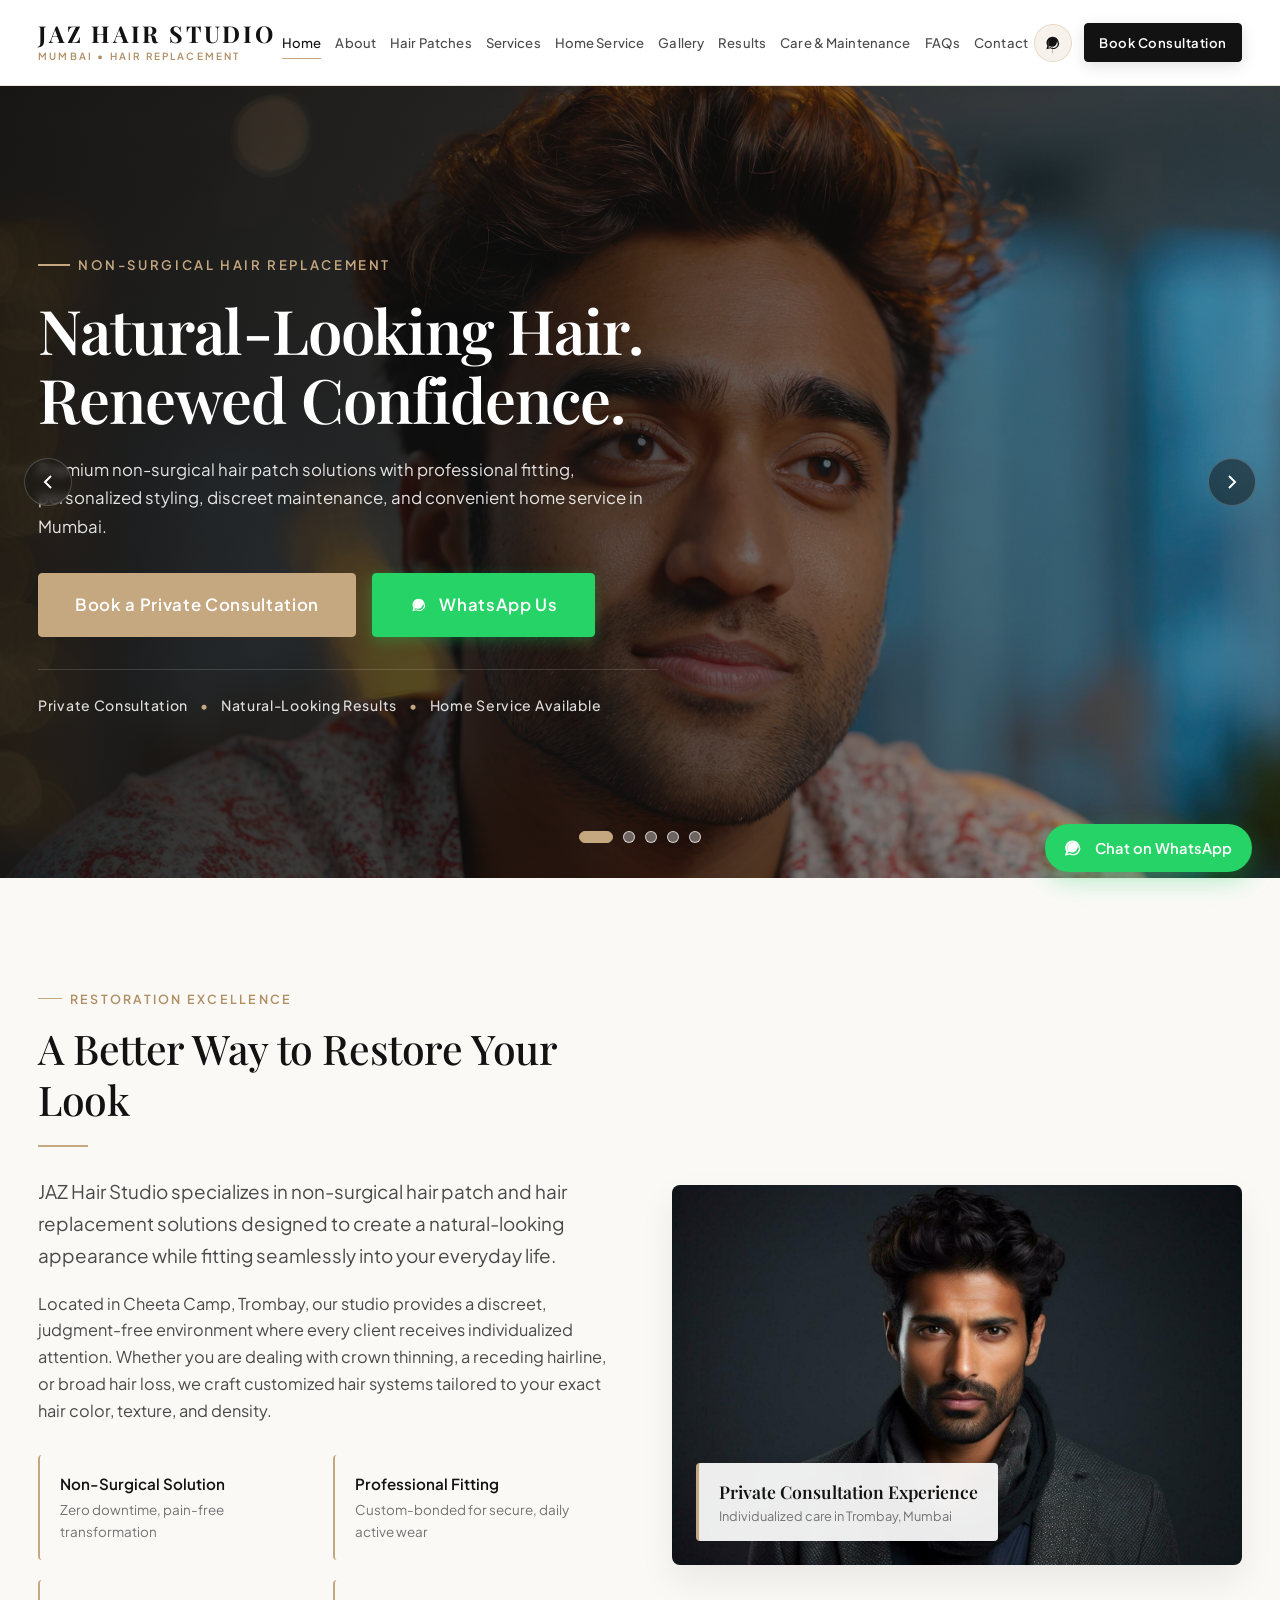
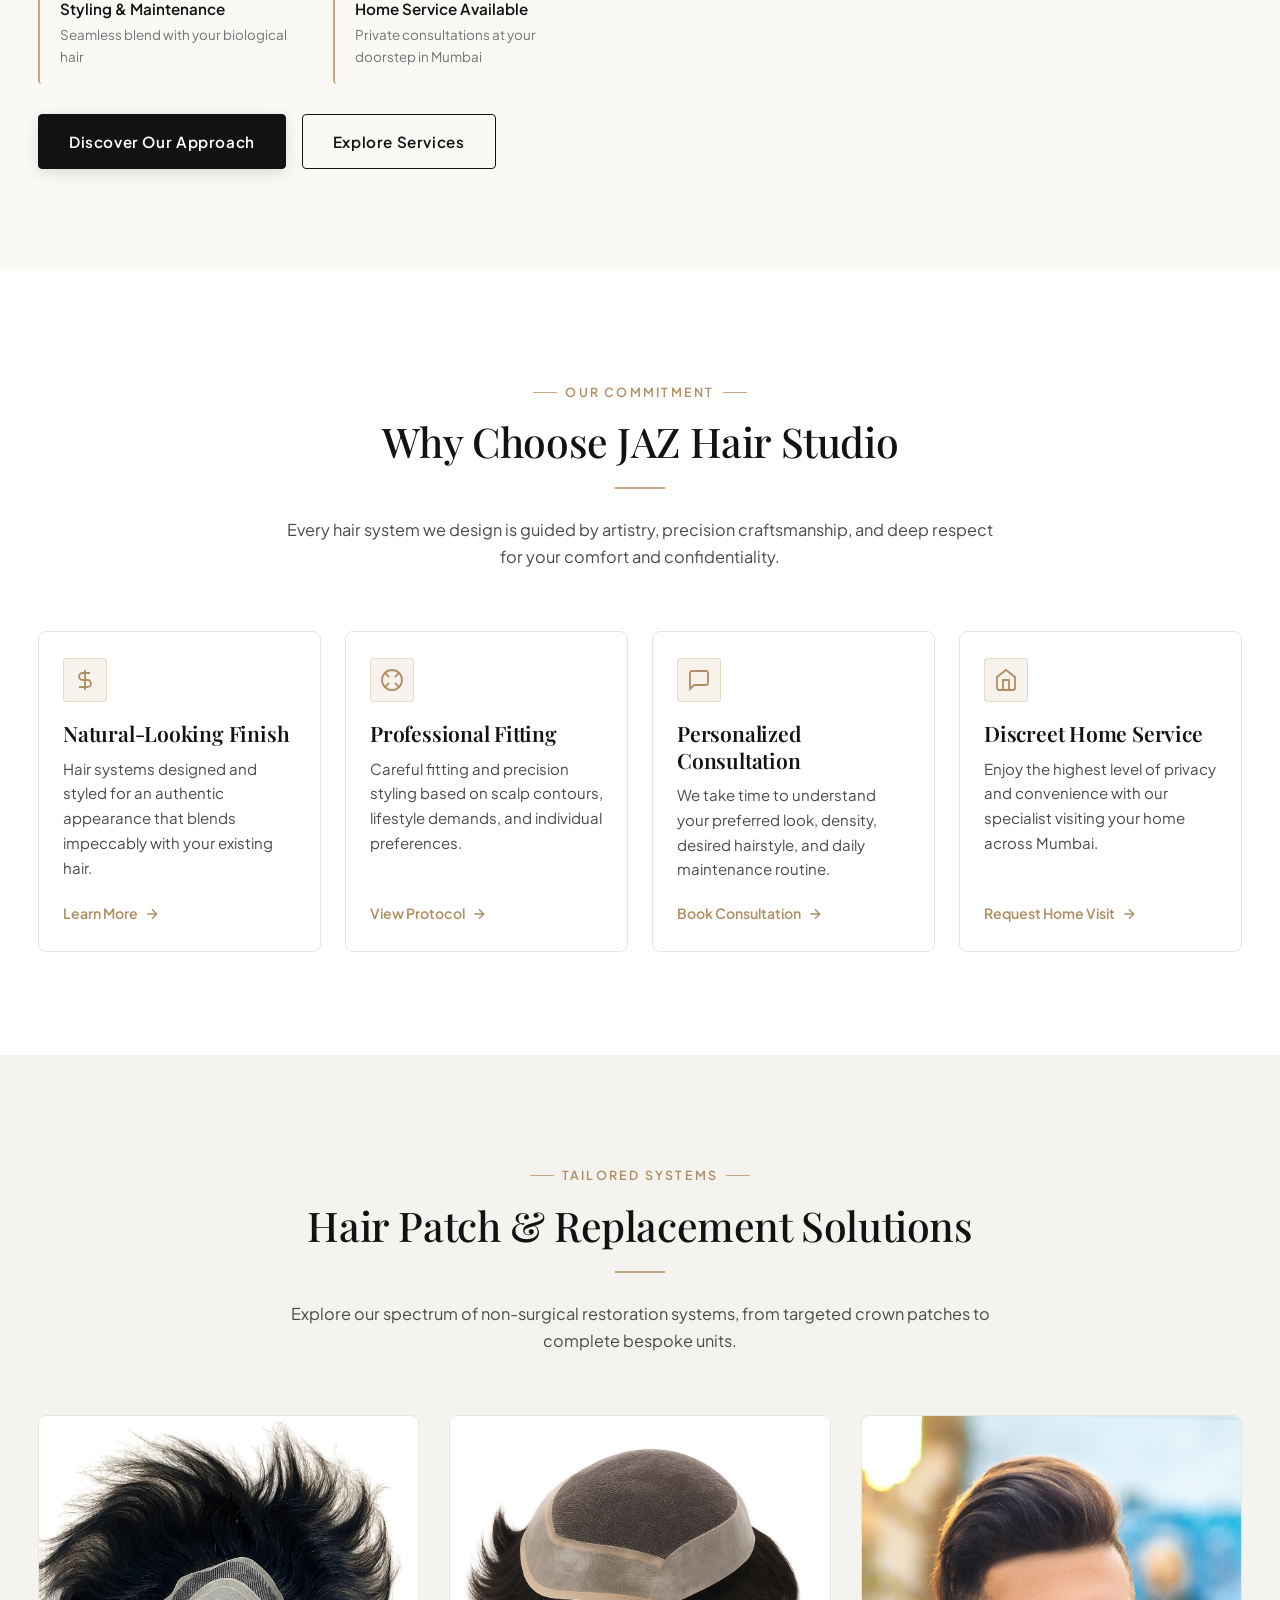
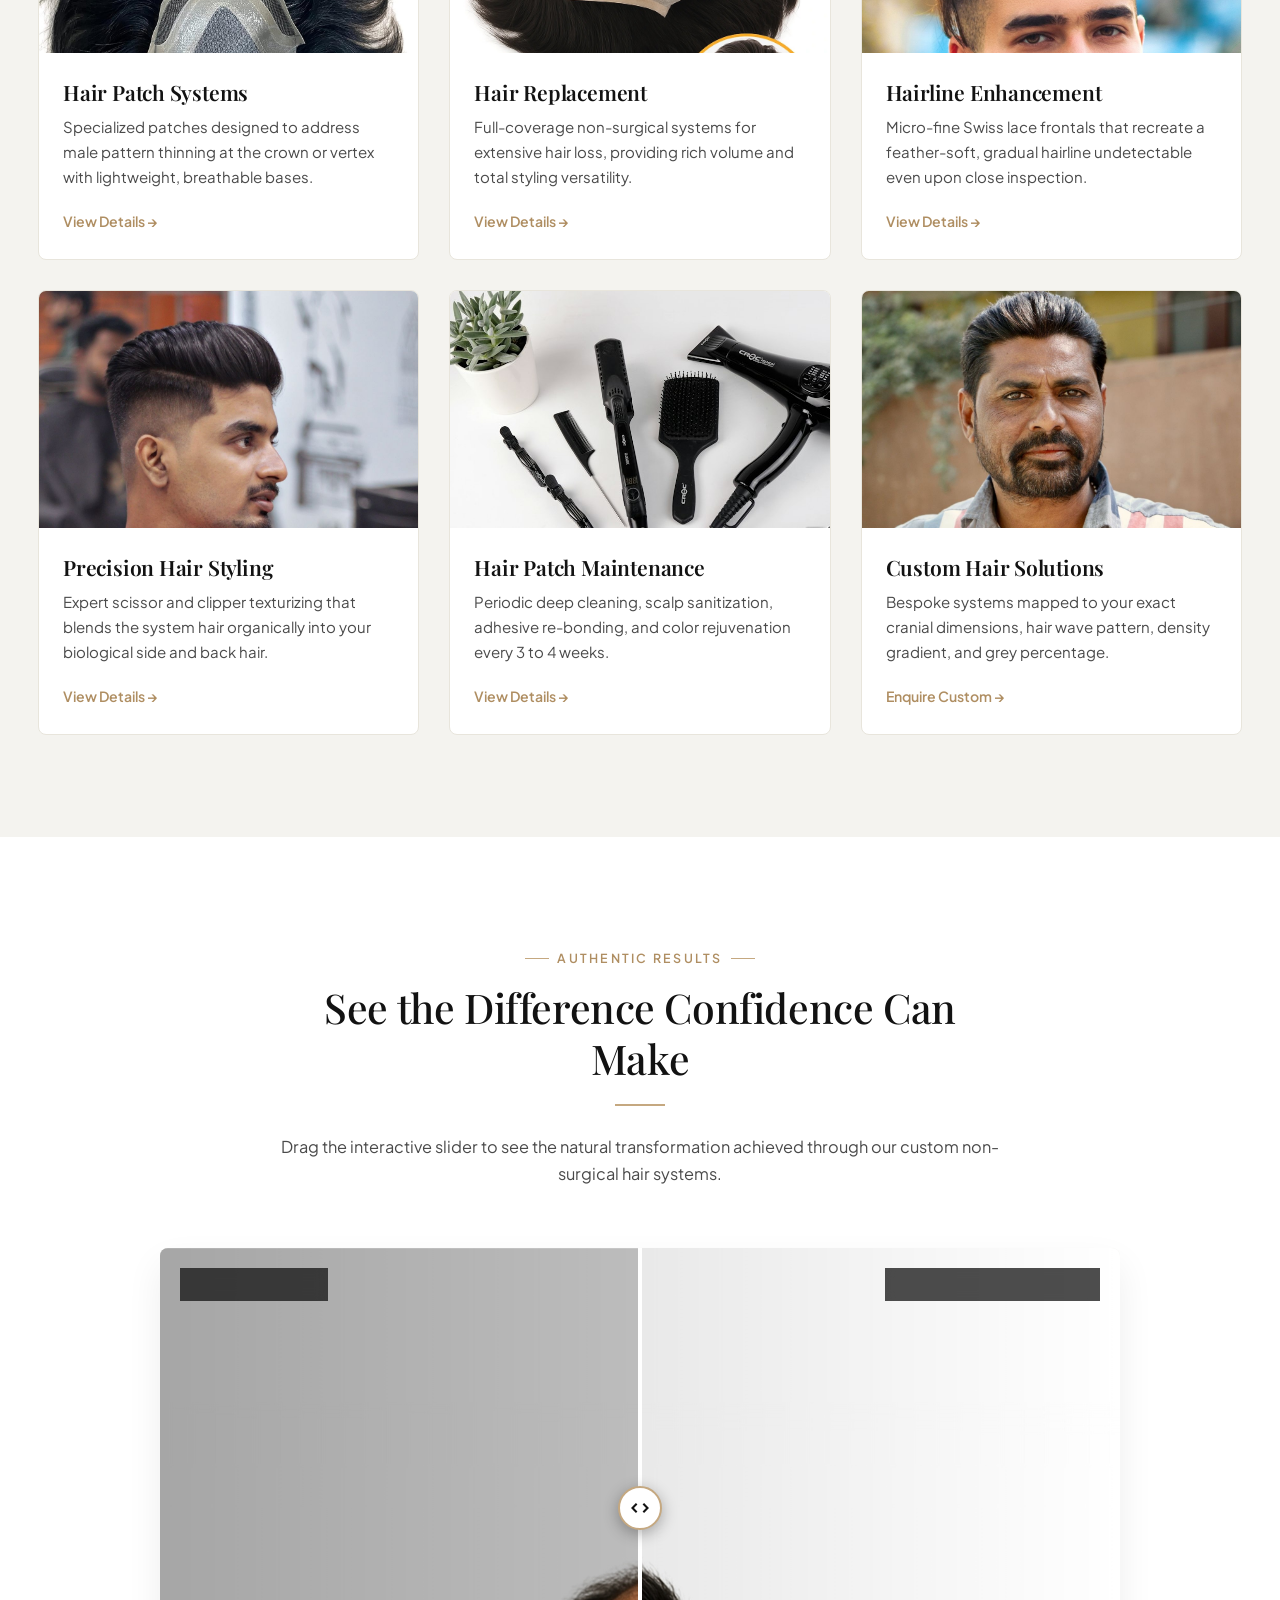
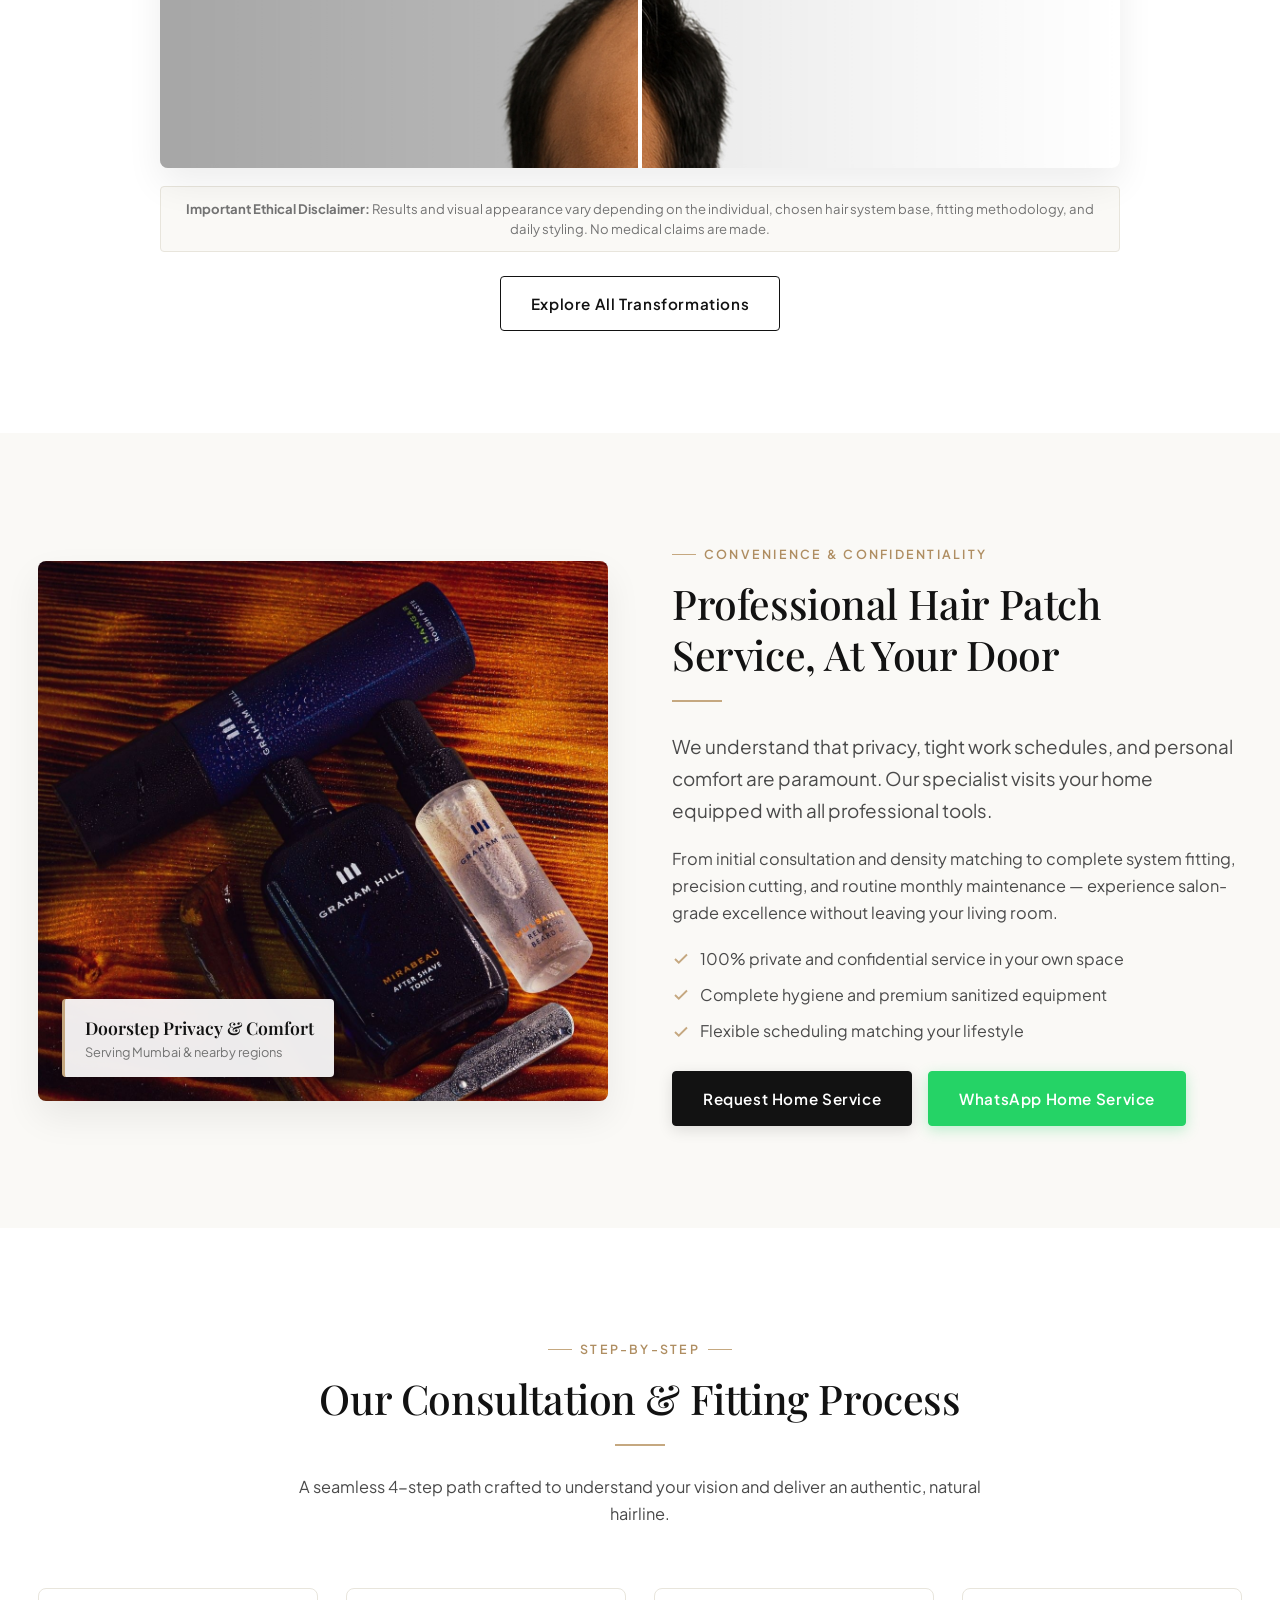
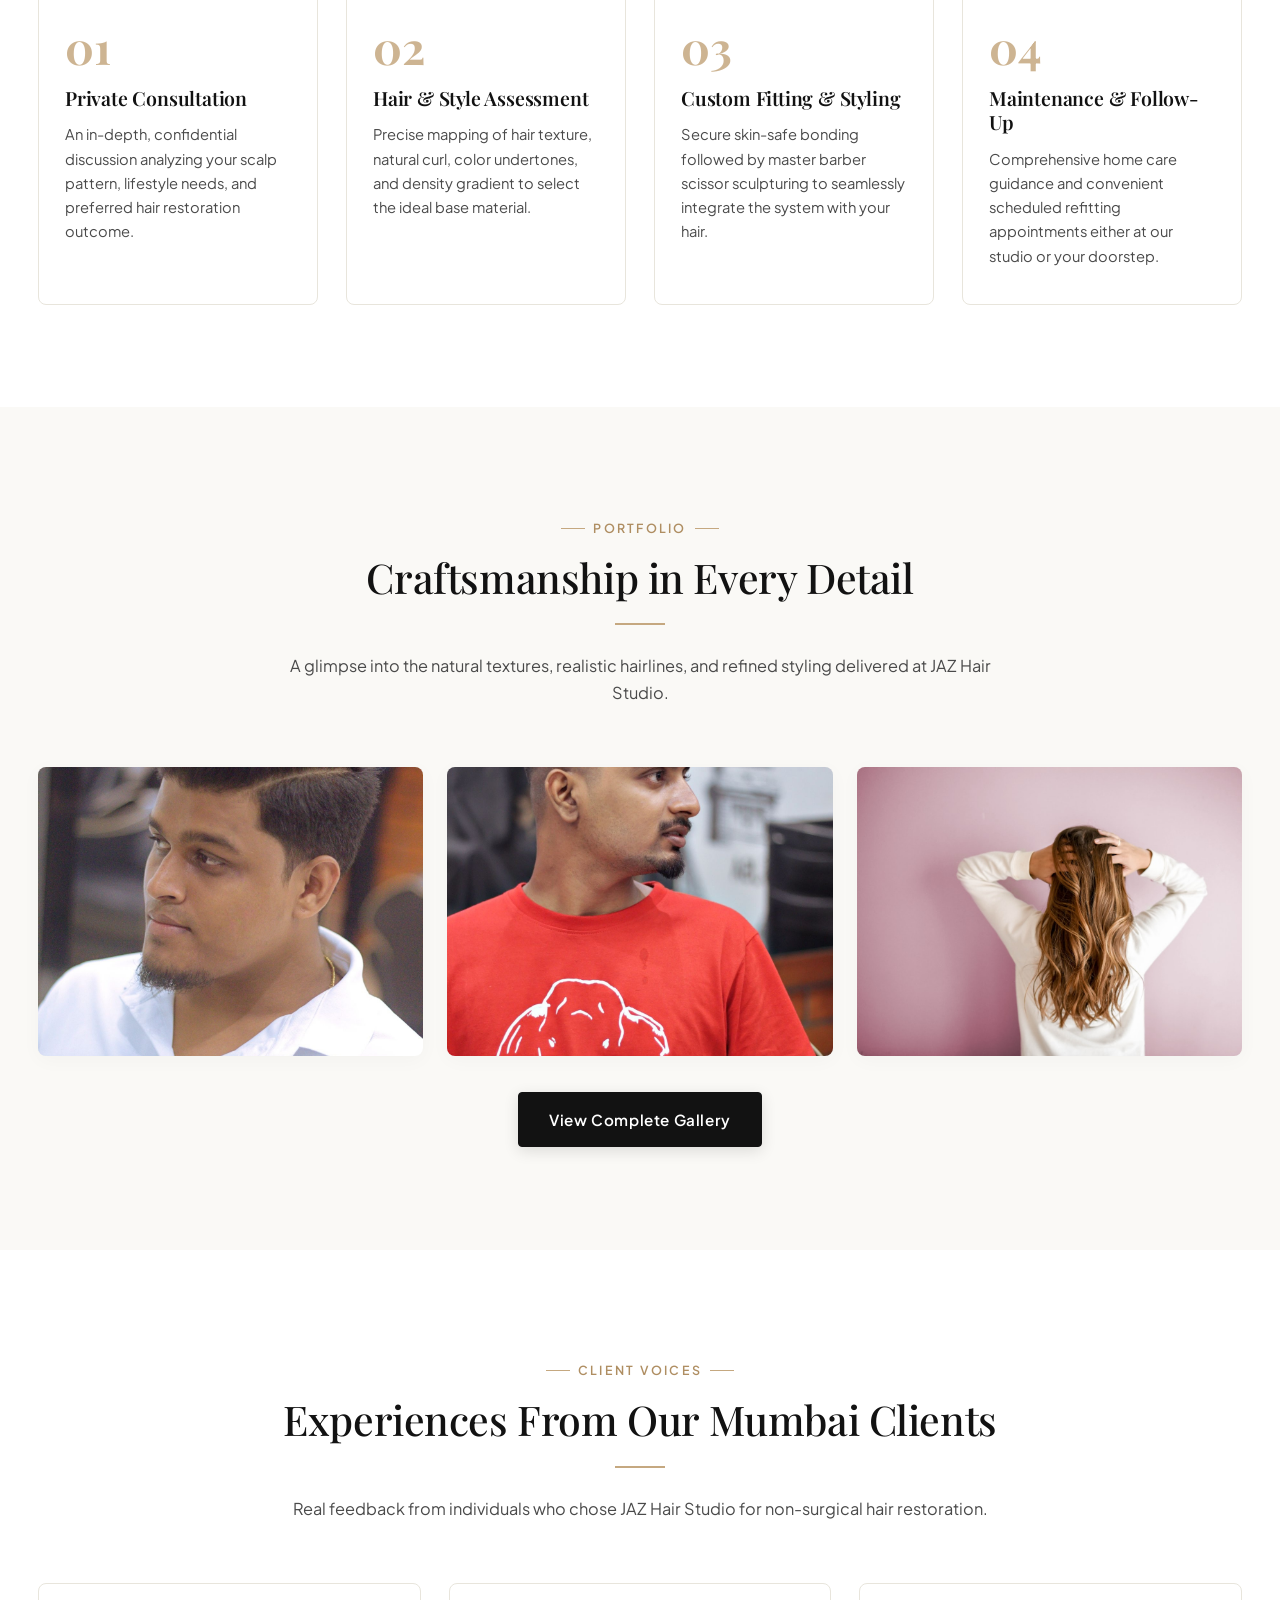
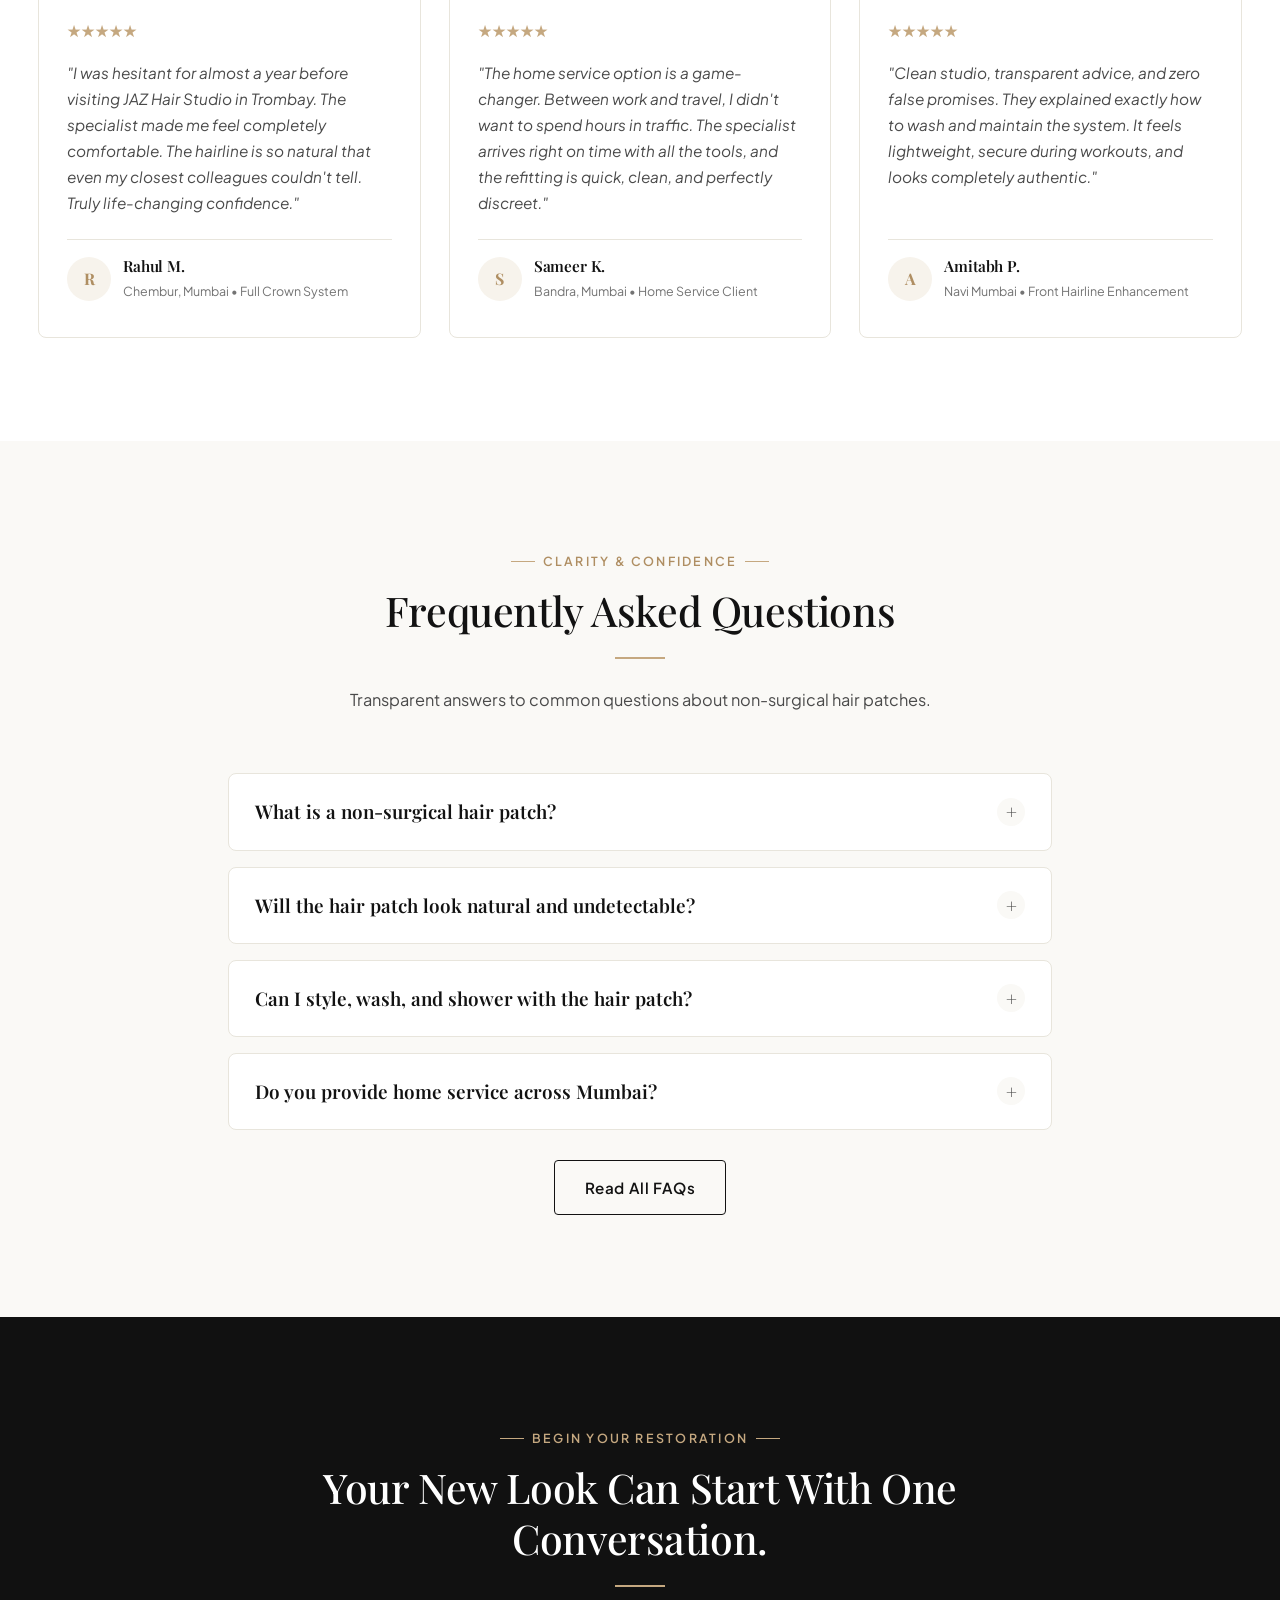
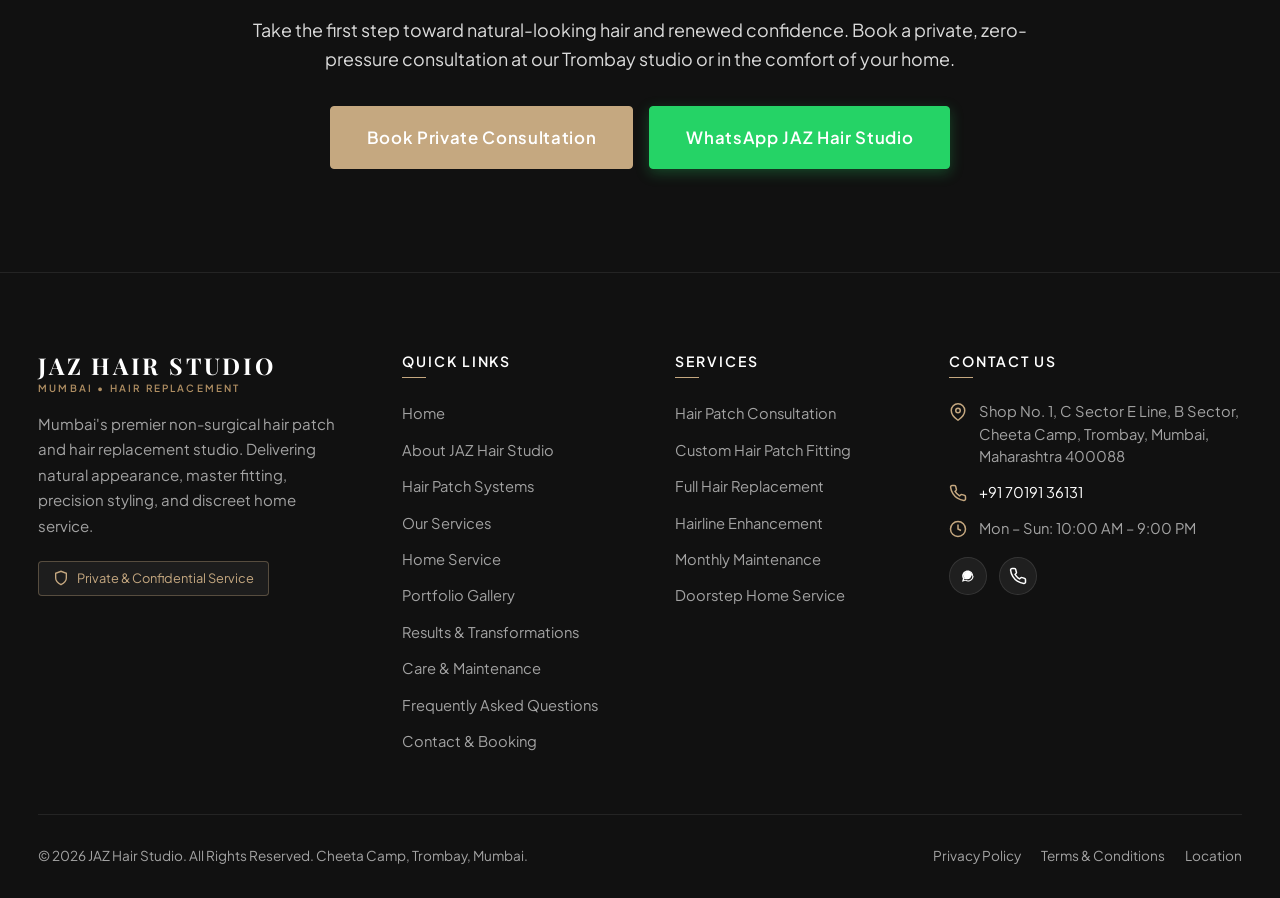
==== commit c4455a44: "feat: showcase Indian men hair styling, remove Section 3 images, fix before-after slider alignment, " ====
--- a/index.html
+++ b/index.html
@@ -262,12 +262,9 @@
         <div class="card-grid-4">
           <!-- Card 1 -->
           <div class="card-luxury">
-            <div class="card-image-wrap">
-              <img src="assets/images/why-natural.jpg" alt="Natural-looking hair finish" loading="lazy">
-            </div>
             <div class="card-body">
               <div class="card-icon-badge">
-                <svg width="22" height="22" viewBox="0 0 24 24" fill="none" stroke="currentColor" stroke-width="1.8"><path d="M12 2v20M17 5H9.5a3.5 3.5 0 0 0 0 7h5a3.5 3.5 0 0 1 0 7H6"/></svg>
+                <svg width="24" height="24" viewBox="0 0 24 24" fill="none" stroke="currentColor" stroke-width="1.8"><path d="M12 2v20M17 5H9.5a3.5 3.5 0 0 0 0 7h5a3.5 3.5 0 0 1 0 7H6"/></svg>
               </div>
               <h3 class="card-title">Natural-Looking Finish</h3>
               <p class="card-text">Hair systems designed and styled for an authentic appearance that blends impeccably with your existing hair.</p>
@@ -280,12 +277,9 @@
 
           <!-- Card 2 -->
           <div class="card-luxury">
-            <div class="card-image-wrap">
-              <img src="assets/images/why-fitting.jpg" alt="Professional hair fitting process" loading="lazy">
-            </div>
             <div class="card-body">
               <div class="card-icon-badge">
-                <svg width="22" height="22" viewBox="0 0 24 24" fill="none" stroke="currentColor" stroke-width="1.8"><circle cx="12" cy="12" r="10"/><path d="m4.93 4.93 4.24 4.24M14.83 9.17l4.24-4.24M14.83 14.83l4.24 4.24M9.17 14.83l-4.24 4.24"/></svg>
+                <svg width="24" height="24" viewBox="0 0 24 24" fill="none" stroke="currentColor" stroke-width="1.8"><circle cx="12" cy="12" r="10"/><path d="m4.93 4.93 4.24 4.24M14.83 9.17l4.24-4.24M14.83 14.83l4.24 4.24M9.17 14.83l-4.24 4.24"/></svg>
               </div>
               <h3 class="card-title">Professional Fitting</h3>
               <p class="card-text">Careful fitting and precision styling based on scalp contours, lifestyle demands, and individual preferences.</p>
@@ -298,12 +292,9 @@
 
           <!-- Card 3 -->
           <div class="card-luxury">
-            <div class="card-image-wrap">
-              <img src="assets/images/why-consult.jpg" alt="Personalized hair consultation" loading="lazy">
-            </div>
             <div class="card-body">
               <div class="card-icon-badge">
-                <svg width="22" height="22" viewBox="0 0 24 24" fill="none" stroke="currentColor" stroke-width="1.8"><path d="M21 15a2 2 0 0 1-2 2H7l-4 4V5a2 2 0 0 1 2-2h14a2 2 0 0 1 2 2z"/></svg>
+                <svg width="24" height="24" viewBox="0 0 24 24" fill="none" stroke="currentColor" stroke-width="1.8"><path d="M21 15a2 2 0 0 1-2 2H7l-4 4V5a2 2 0 0 1 2-2h14a2 2 0 0 1 2 2z"/></svg>
               </div>
               <h3 class="card-title">Personalized Consultation</h3>
               <p class="card-text">We take time to understand your preferred look, density, desired hairstyle, and daily maintenance routine.</p>
@@ -316,12 +307,9 @@
 
           <!-- Card 4 -->
           <div class="card-luxury">
-            <div class="card-image-wrap">
-              <img src="assets/images/why-home.jpg" alt="Home service grooming support" loading="lazy">
-            </div>
             <div class="card-body">
               <div class="card-icon-badge">
-                <svg width="22" height="22" viewBox="0 0 24 24" fill="none" stroke="currentColor" stroke-width="1.8"><path d="M3 9l9-7 9 7v11a2 2 0 0 1-2 2H5a2 2 0 0 1-2-2z"/><polyline points="9 22 9 12 15 12 15 22"/></svg>
+                <svg width="24" height="24" viewBox="0 0 24 24" fill="none" stroke="currentColor" stroke-width="1.8"><path d="M3 9l9-7 9 7v11a2 2 0 0 1-2 2H5a2 2 0 0 1-2-2z"/><polyline points="9 22 9 12 15 12 15 22"/></svg>
               </div>
               <h3 class="card-title">Discreet Home Service</h3>
               <p class="card-text">Enjoy the highest level of privacy and convenience with our specialist visiting your home across Mumbai.</p>
--- a/css/components.css
+++ b/css/components.css
@@ -47,7 +47,7 @@
   width: 100%;
   height: 100%;
   object-fit: cover;
-  object-position: center 30%;
+  object-position: center 20%;
 }
 
 .hero-overlay {
@@ -222,6 +222,7 @@
   width: 100%;
   height: 100%;
   object-fit: cover;
+  object-position: center top;
 }
 
 /* ==========================================================================
@@ -274,6 +275,7 @@
   width: 100%;
   height: 100%;
   object-fit: cover;
+  object-position: center top;
   transition: transform 0.6s cubic-bezier(0.16, 1, 0.3, 1);
 }
 
@@ -353,6 +355,7 @@
   height: 100%;
   max-height: 540px;
   object-fit: cover;
+  object-position: center top;
 }
 
 .split-badge {
@@ -444,15 +447,21 @@
 }
 
 .ba-image-before {
-  width: 50%;
-  overflow: hidden;
+  width: 100%;
+  height: 100%;
+  position: absolute;
+  top: 0;
+  left: 0;
   z-index: 2;
-  border-right: 2px solid #FFFFFF;
+  clip-path: polygon(0 0, 50% 0, 50% 100%, 0 100%);
+  pointer-events: none;
 }
 
 .ba-image-before img {
   width: 100%;
-  max-width: none;
+  height: 100%;
+  object-fit: cover;
+  object-position: center top;
 }
 
 .ba-label {
--- a/css/responsive.css
+++ b/css/responsive.css
@@ -1,15 +1,35 @@
 /* ==========================================================================
-   JAZ HAIR STUDIO — RESPONSIVE STYLES
+   JAZ HAIR STUDIO — RESPONSIVE STYLES (MOBILE-FIRST OPTIMIZATIONS)
    ========================================================================== */
 
-/* Large Tablets & Small Desktops (<= 1100px) */
-@media screen and (max-width: 1100px) {
+/* Medium to Large Desktops (1180px - 1280px) */
+@media screen and (max-width: 1280px) {
   .nav-desktop {
-    gap: 16px;
-  }
-  
+    gap: 14px;
+  }
+  .nav-link {
+    font-size: 0.82rem;
+    letter-spacing: 0.01em;
+  }
+  .header-actions .btn-sm {
+    padding: 8px 14px;
+    font-size: 0.82rem;
+  }
+}
+
+/* Switch to Mobile Navigation at <= 1180px to prevent header wrap */
+@media screen and (max-width: 1180px) {
+  .nav-desktop {
+    display: none !important;
+  }
+  
+  .mobile-nav-toggle {
+    display: flex !important;
+  }
+
   .card-grid-4 {
     grid-template-columns: repeat(2, 1fr);
+    gap: 20px;
   }
   
   .process-grid {
@@ -24,30 +44,24 @@
 
 /* Tablets (<= 992px) */
 @media screen and (max-width: 992px) {
-  .nav-desktop {
-    display: none;
-  }
-  
-  .mobile-nav-toggle {
-    display: flex;
-  }
-  
   .split-section {
     grid-template-columns: 1fr;
-    gap: 40px;
+    gap: 36px;
   }
   
   .page-hero-grid {
     grid-template-columns: 1fr;
-    gap: 36px;
+    gap: 32px;
   }
   
   .card-grid-3 {
     grid-template-columns: repeat(2, 1fr);
+    gap: 20px;
   }
   
   .gallery-grid {
     grid-template-columns: repeat(2, 1fr);
+    gap: 16px;
   }
   
   .testimonial-grid {
@@ -58,83 +72,140 @@
   
   .footer-grid {
     grid-template-columns: 1fr 1fr;
-    gap: 40px;
+    gap: 36px;
   }
   
   .hero-slider-section {
     height: 80vh;
-    min-height: 540px;
+    min-height: 520px;
   }
 }
 
 /* Mobile Devices (<= 768px) */
 @media screen and (max-width: 768px) {
   :root {
-    --header-height: 74px;
-    --header-height-scrolled: 66px;
+    --header-height: 70px;
+    --header-height-scrolled: 64px;
   }
 
   body {
-    padding-bottom: 60px; /* offset for mobile sticky bar */
+    padding-bottom: 64px; /* Space for bottom sticky bar */
   }
 
   .container {
-    padding-left: 20px;
-    padding-right: 20px;
+    padding-left: 18px;
+    padding-right: 18px;
   }
 
   .section {
-    padding-top: 50px;
-    padding-bottom: 50px;
-  }
-
+    padding-top: 48px;
+    padding-bottom: 48px;
+  }
+
+  /* Header & Logo on mobile */
+  .brand-logo-text {
+    font-size: 1.22rem;
+    letter-spacing: 0.08em;
+  }
+
+  .brand-logo-sub {
+    font-size: 0.56rem;
+    letter-spacing: 0.16em;
+  }
+
+  .header-actions .btn-sm {
+    display: none; /* Keep header clean on mobile, accessible via drawer & sticky bar */
+  }
+
+  /* Hero Slider on mobile */
   .hero-slider-section {
     height: 82vh;
-    min-height: 500px;
+    min-height: 480px;
+    max-height: 640px;
   }
 
   .hero-overlay {
     background: linear-gradient(
       180deg,
-      rgba(14, 14, 14, 0.4) 0%,
-      rgba(14, 14, 14, 0.8) 50%,
-      rgba(14, 14, 14, 0.95) 100%
+      rgba(14, 14, 14, 0.35) 0%,
+      rgba(14, 14, 14, 0.75) 45%,
+      rgba(14, 14, 14, 0.94) 100%
     );
   }
 
   .hero-content-container {
     align-items: flex-end;
-    padding-bottom: 65px;
+    padding-bottom: 48px;
   }
 
   .hero-title {
-    font-size: 2.1rem;
+    font-size: clamp(1.85rem, 5.8vw, 2.35rem);
     line-height: 1.18;
+    margin-bottom: 0.85rem;
   }
 
   .hero-subtitle {
-    font-size: 0.98rem;
-    margin-bottom: 1.5rem;
+    font-size: 0.94rem;
+    line-height: 1.6;
+    margin-bottom: 1.4rem;
   }
 
   .hero-slider-arrow {
-    display: none; /* Mobile uses dots & swipe */
-  }
-
+    display: none; /* Touch swipe used */
+  }
+
+  .hero-slider-dots {
+    bottom: 20px;
+  }
+
+  .hero-trust-bar {
+    font-size: 0.76rem;
+    gap: 8px;
+    padding-top: 1rem;
+    margin-top: 1.2rem;
+  }
+
+  /* Before / After Slider on mobile - square 1:1 so face & hair are fully visible */
+  .before-after-container {
+    aspect-ratio: 1/1 !important;
+    max-height: 420px;
+    border-radius: var(--radius-sm);
+  }
+
+  .ba-handle-circle {
+    width: 38px;
+    height: 38px;
+  }
+
+  .ba-label {
+    top: 12px;
+    padding: 4px 10px;
+    font-size: 0.7rem;
+  }
+
+  .ba-label-before { left: 12px; }
+  .ba-label-after { right: 12px; }
+
+  /* Cards & Grids on Mobile */
   .card-grid-4,
   .card-grid-3,
   .card-grid-2 {
     grid-template-columns: 1fr;
-    gap: 20px;
+    gap: 16px;
+  }
+
+  .card-body {
+    padding: 22px 18px;
   }
 
   .process-grid {
     grid-template-columns: 1fr;
-    gap: 16px;
+    gap: 14px;
   }
 
   .gallery-grid {
     grid-template-columns: 1fr;
+    gap: 14px;
   }
 
   .form-grid-2 {
@@ -144,7 +215,7 @@
 
   .footer-grid {
     grid-template-columns: 1fr;
-    gap: 36px;
+    gap: 32px;
   }
 
   .footer-bottom {
@@ -157,20 +228,42 @@
     justify-content: center;
   }
 
-  /* Floating WhatsApp on mobile */
+  /* Floating WhatsApp on Mobile */
   .floating-whatsapp span {
     display: none;
   }
 
   .floating-whatsapp {
-    bottom: 74px; /* above mobile sticky bar */
-    right: 18px;
-    padding: 14px;
+    bottom: 78px; /* Safe distance above bottom mobile call bar */
+    right: 16px;
+    padding: 13px;
     border-radius: 50%;
-  }
-
+    box-shadow: 0 6px 20px rgba(37, 211, 102, 0.4);
+  }
+
+  .floating-whatsapp svg {
+    width: 26px;
+    height: 26px;
+  }
+
+  /* Mobile Sticky Bottom Bar */
   .mobile-sticky-bar {
     display: block;
+    position: fixed;
+    bottom: 0;
+    left: 0;
+    width: 100%;
+    background: #FFFFFF;
+    border-top: 1px solid var(--border-subtle);
+    padding: 9px 14px;
+    z-index: 980;
+    box-shadow: 0 -4px 18px rgba(0, 0, 0, 0.08);
+  }
+
+  .mobile-sticky-grid {
+    display: grid;
+    grid-template-columns: 1fr 1fr;
+    gap: 8px;
   }
 
   .btn-group {
@@ -188,36 +281,26 @@
 
   .stats-grid {
     grid-template-columns: 1fr;
-  }
-
-  .before-after-container {
-    aspect-ratio: 4/3;
+    gap: 12px;
   }
 }
 
 /* Small Screen Phones (<= 480px) */
 @media screen and (max-width: 480px) {
-  .brand-logo-text {
-    font-size: 1.25rem;
-  }
-
-  .brand-logo-sub {
-    font-size: 0.58rem;
-  }
-
   .hero-title {
-    font-size: 1.85rem;
+    font-size: 1.8rem;
   }
 
   .hero-trust-bar {
-    font-size: 0.78rem;
+    font-size: 0.72rem;
   }
 
   .luxury-form {
-    padding: 24px 18px;
+    padding: 20px 16px;
   }
 
   .form-control {
     font-size: 16px; /* prevent iOS auto-zoom */
-  }
-}
+    padding: 12px 14px;
+  }
+}
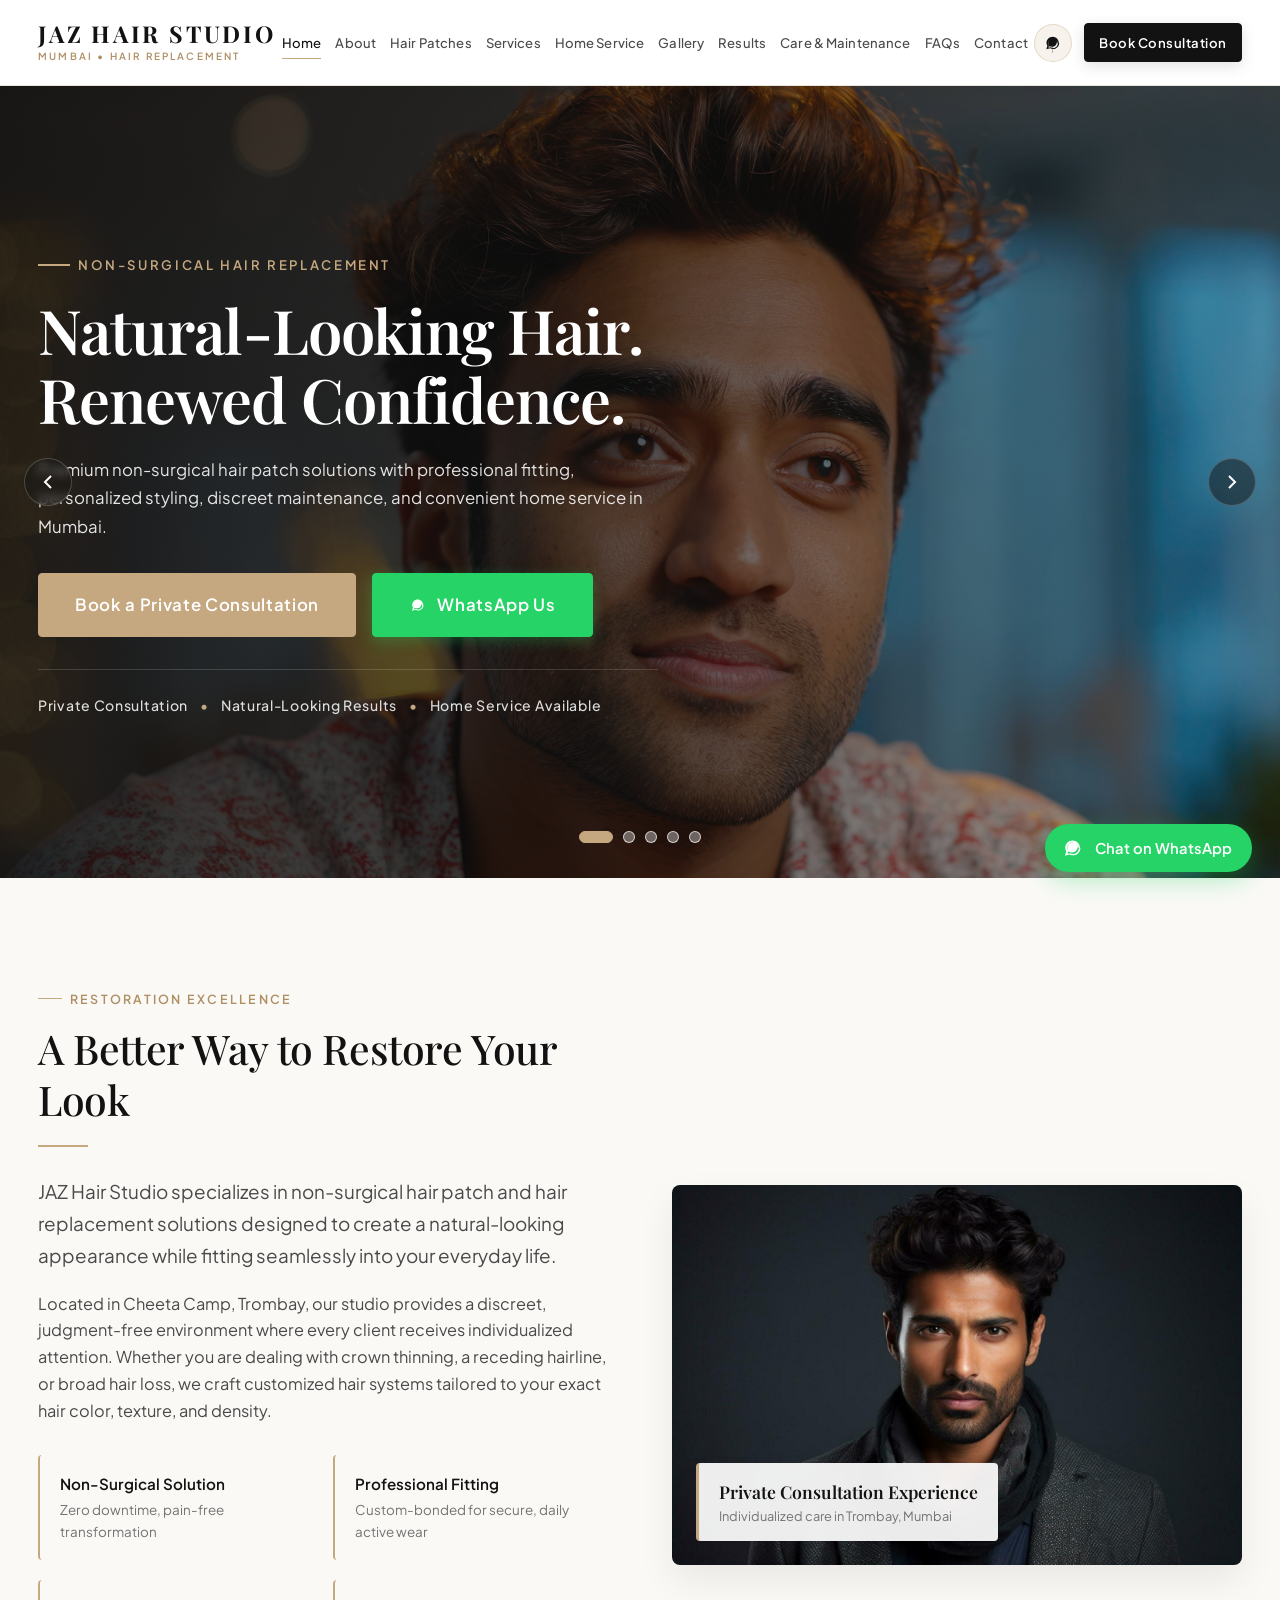
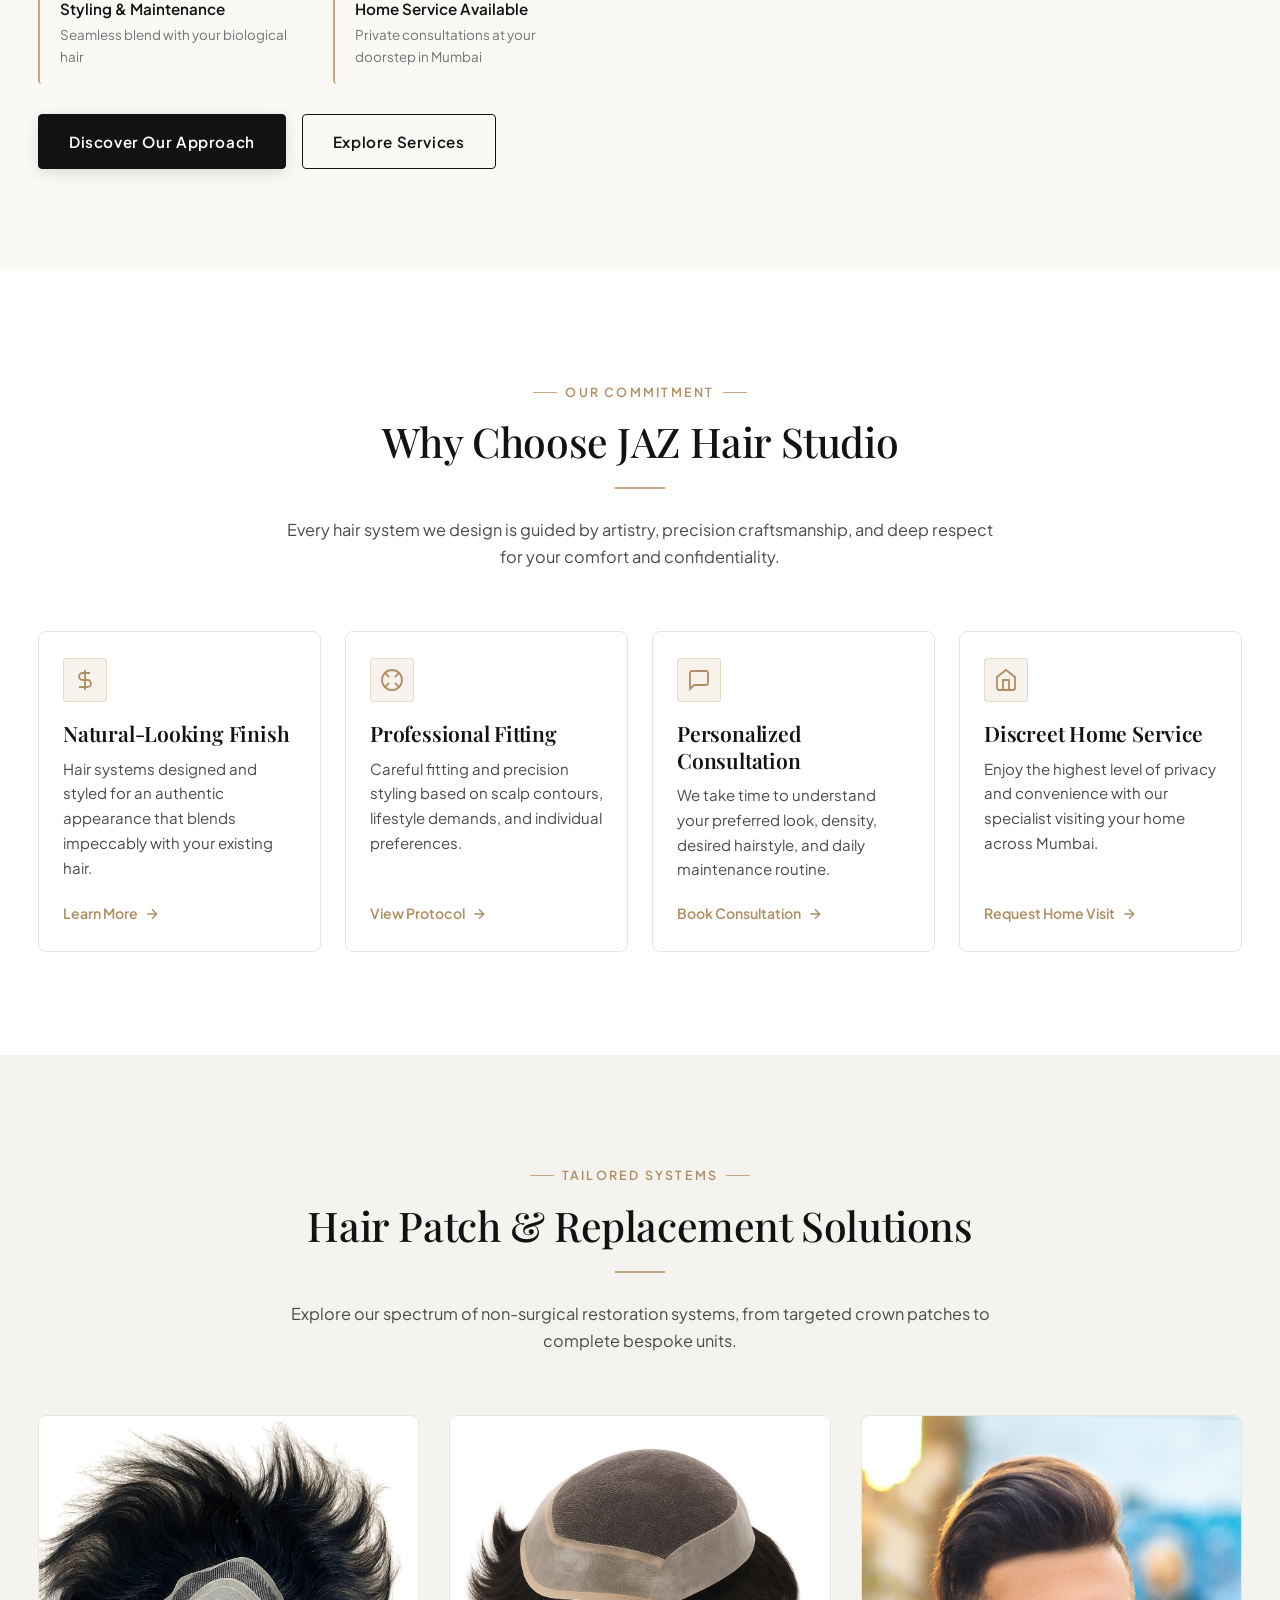
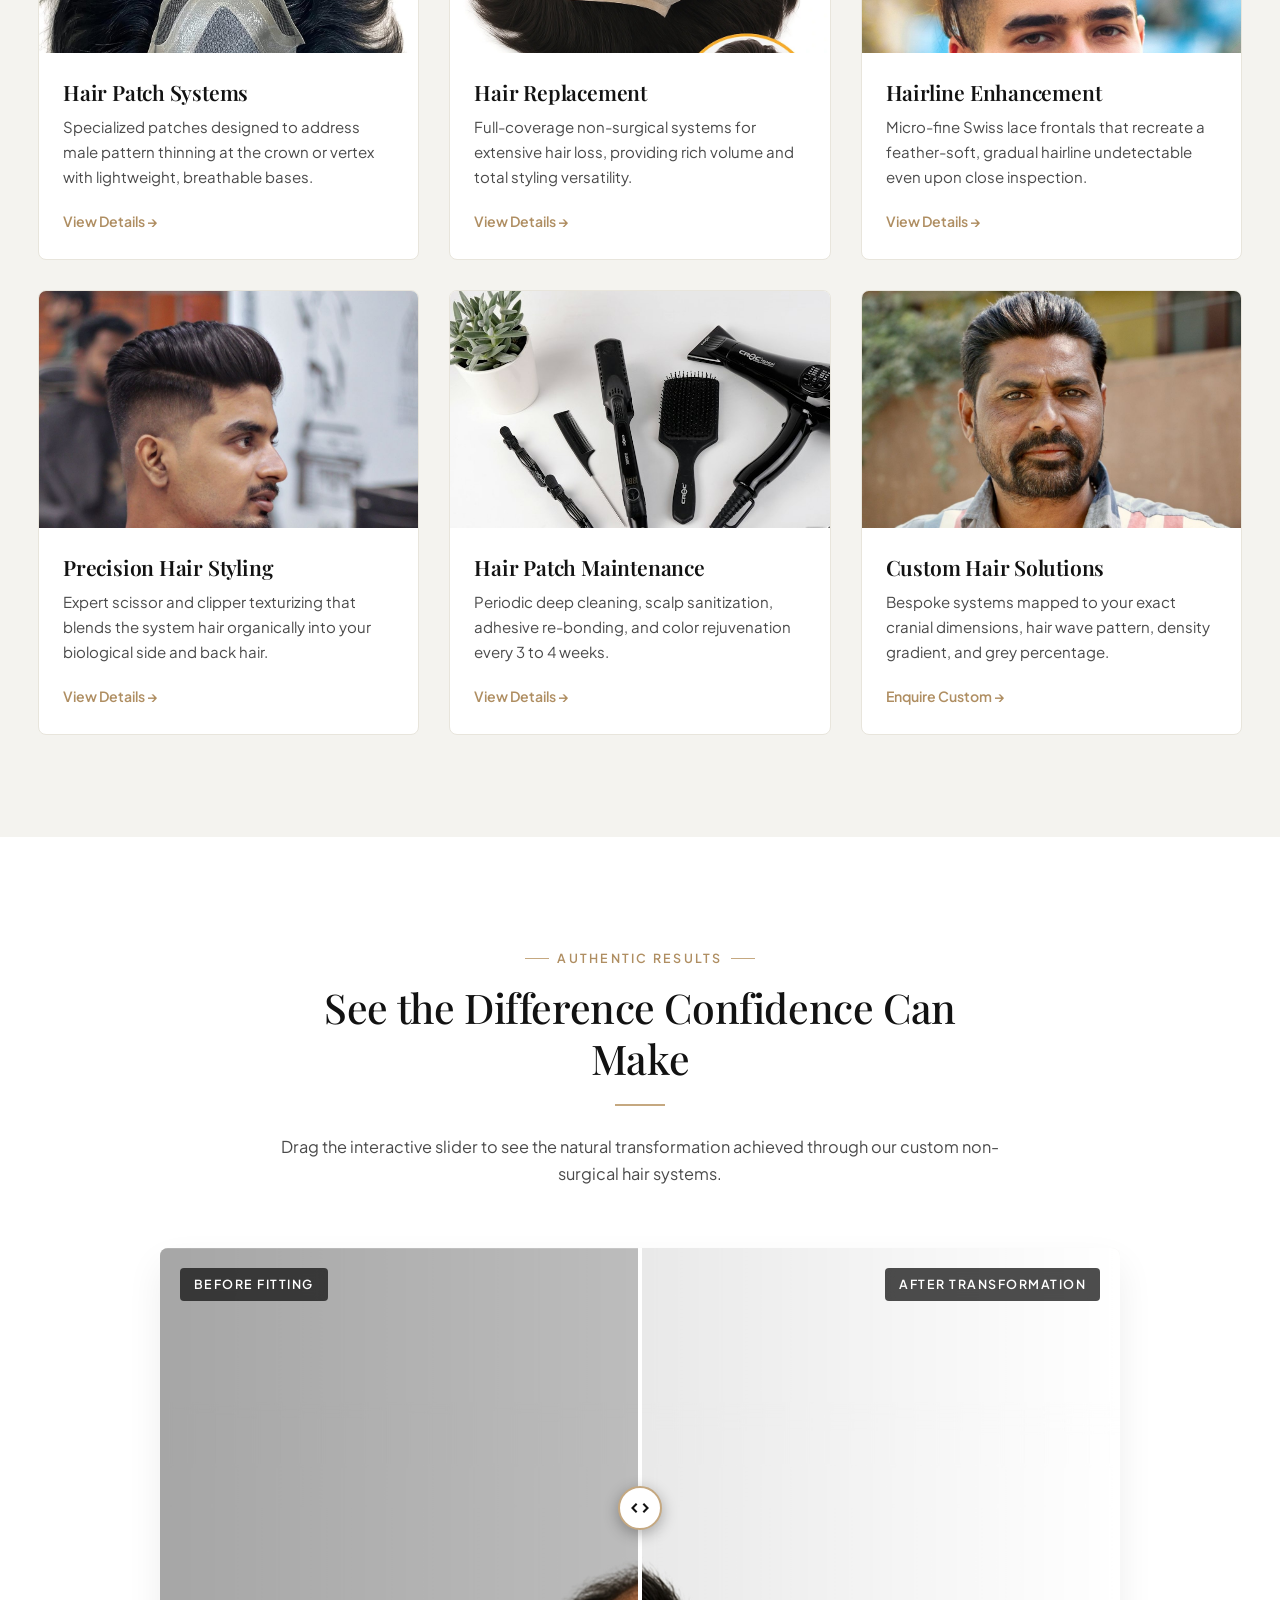
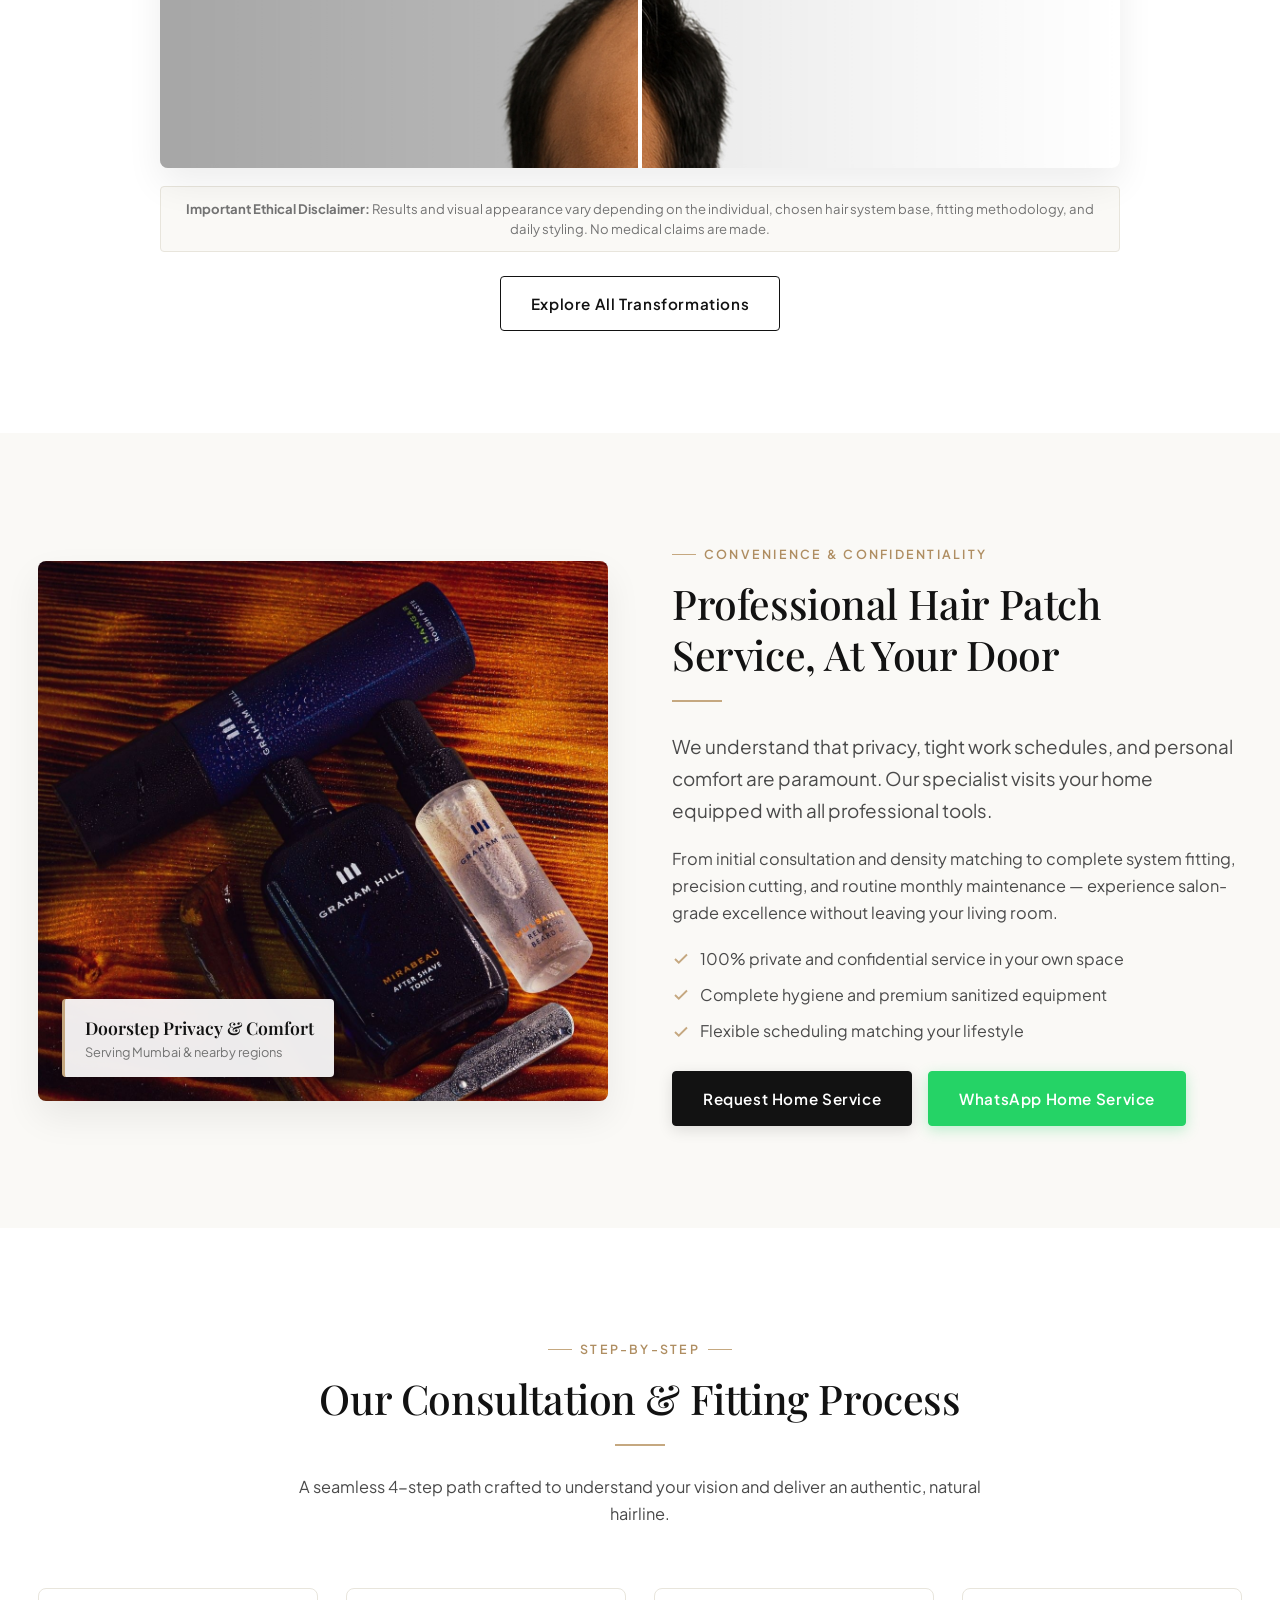
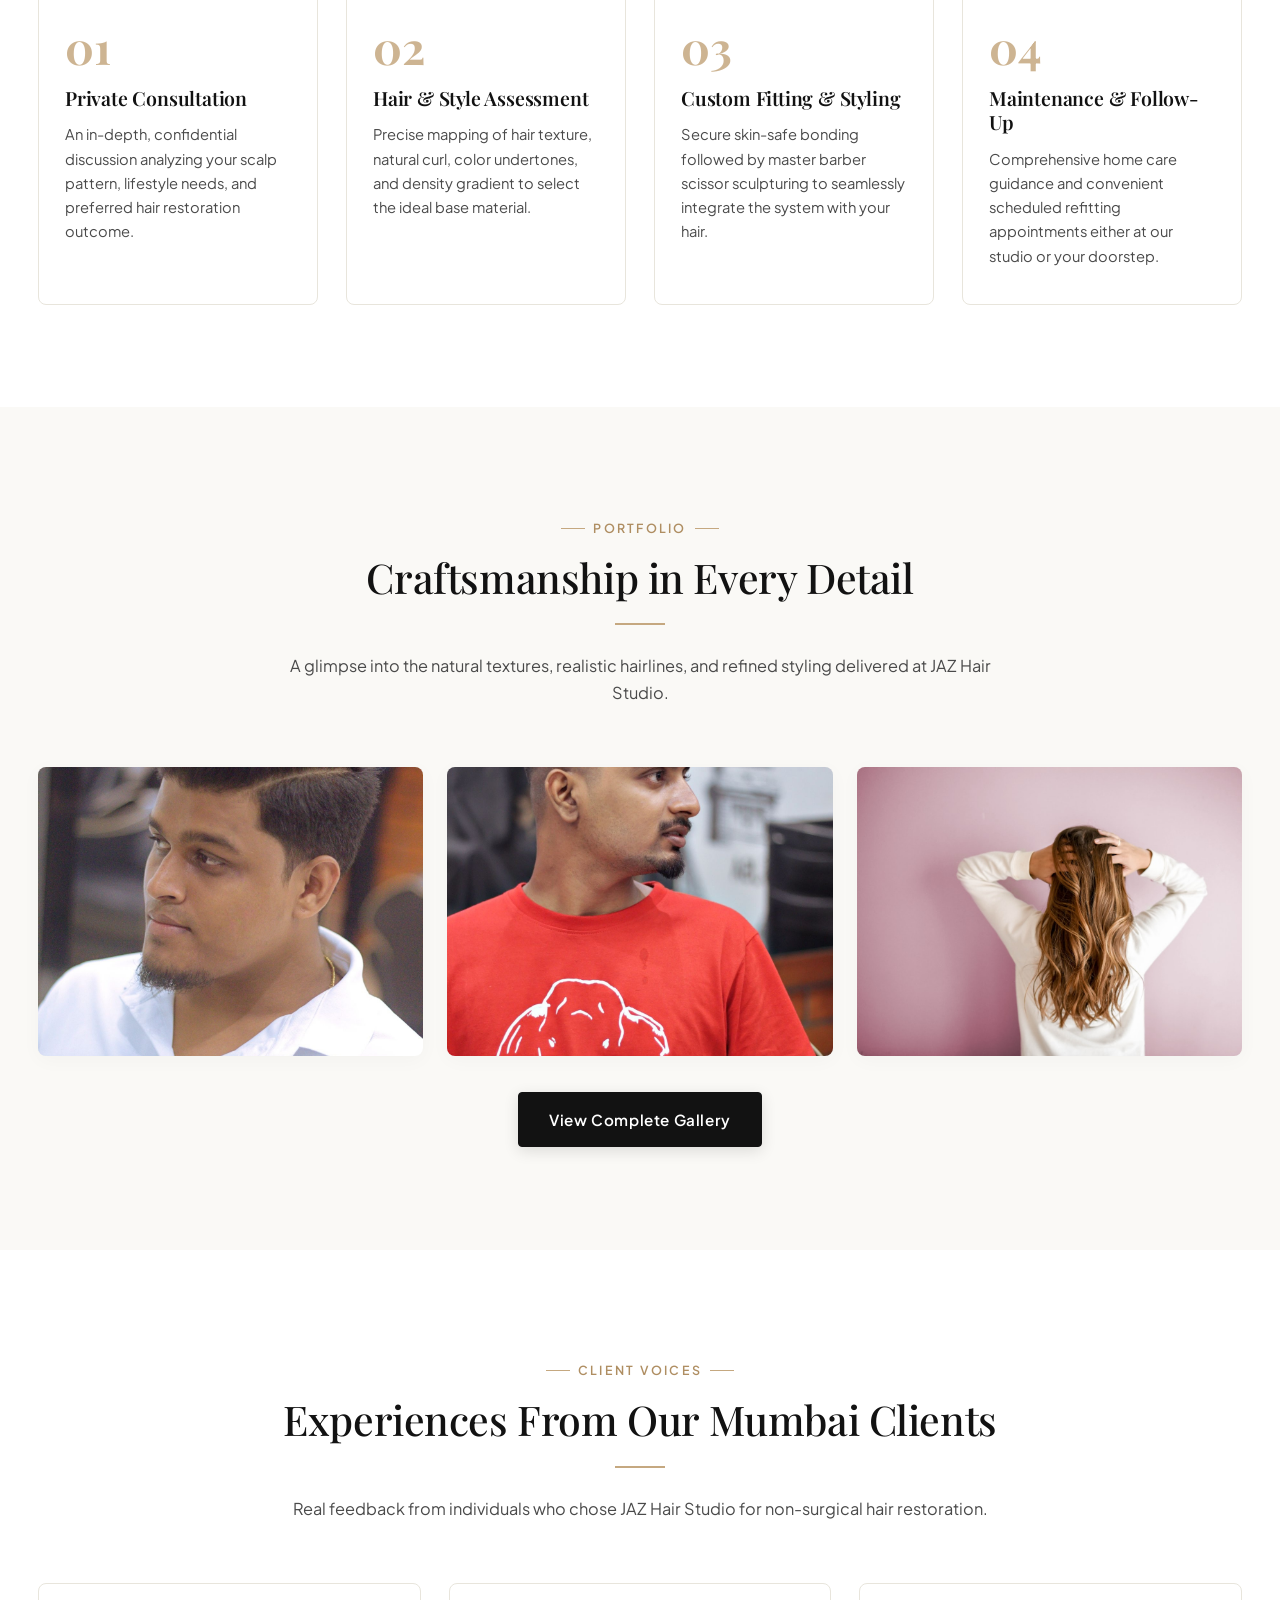
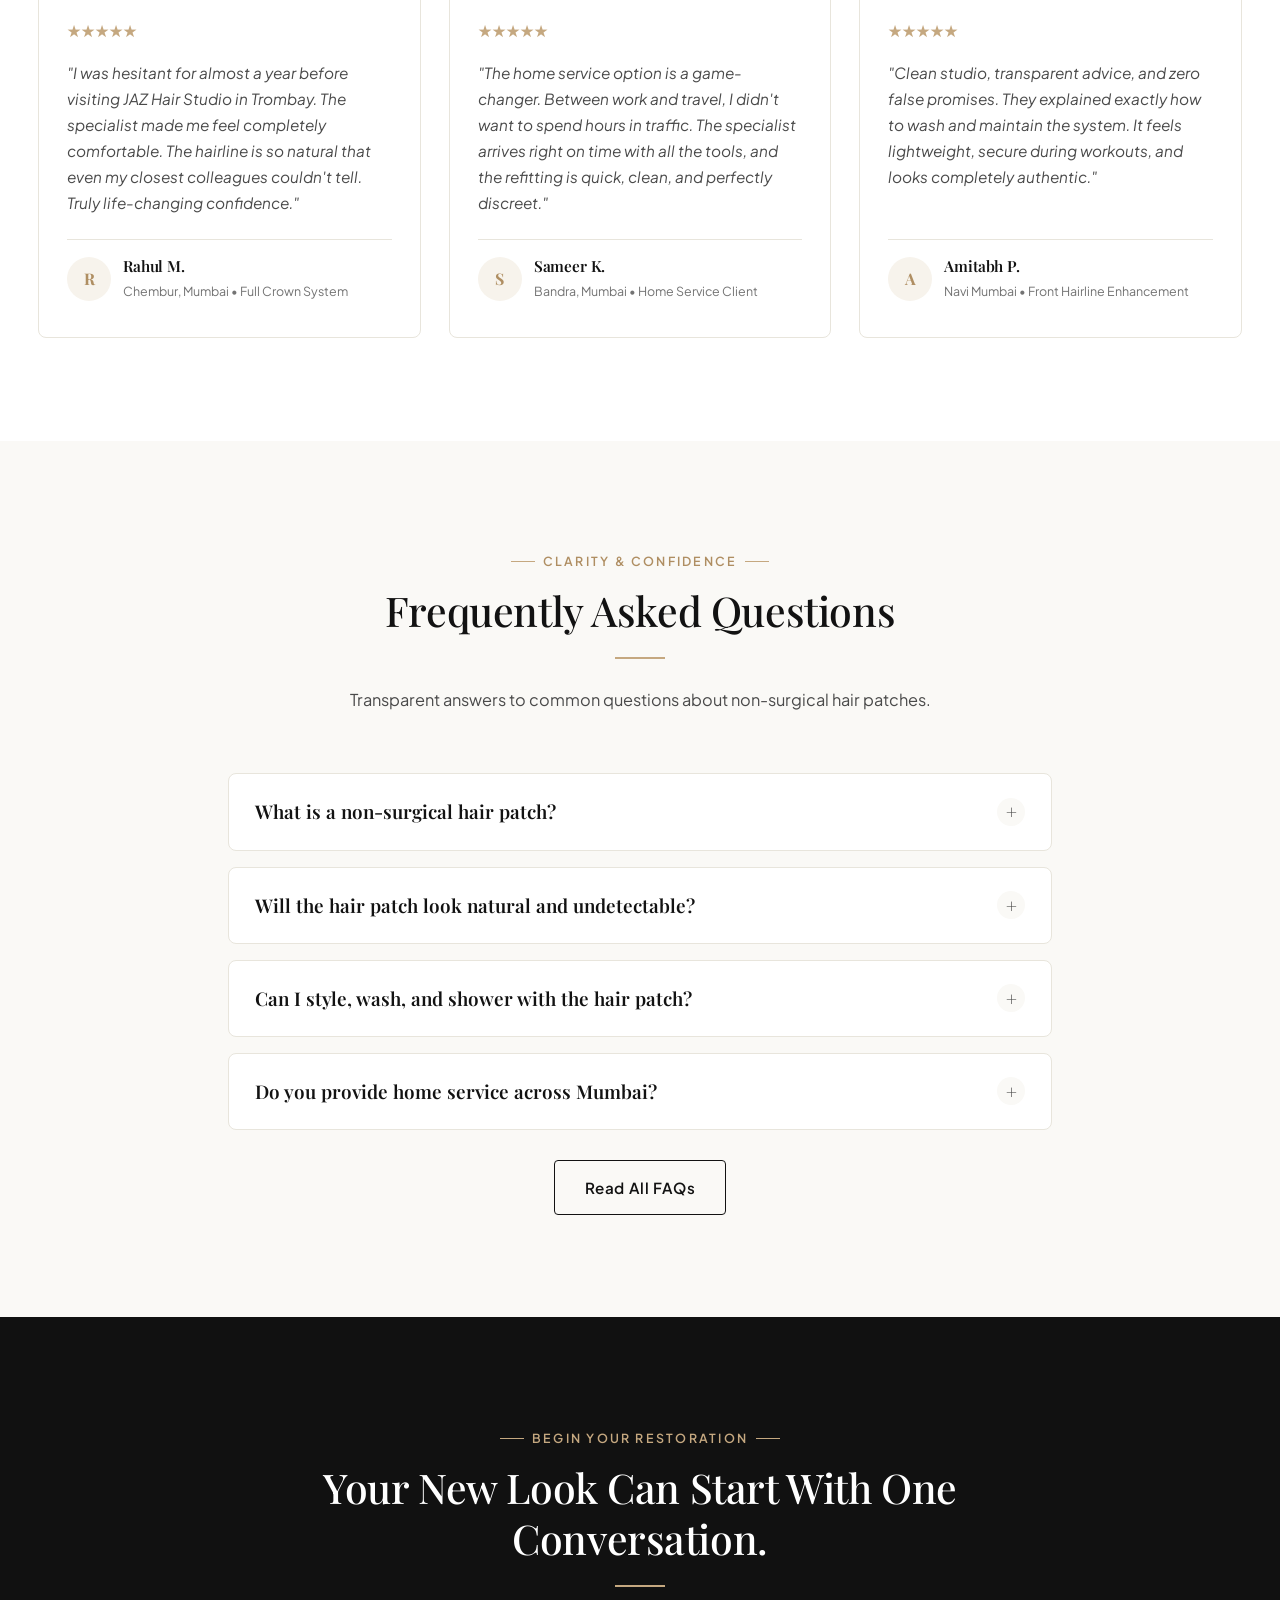
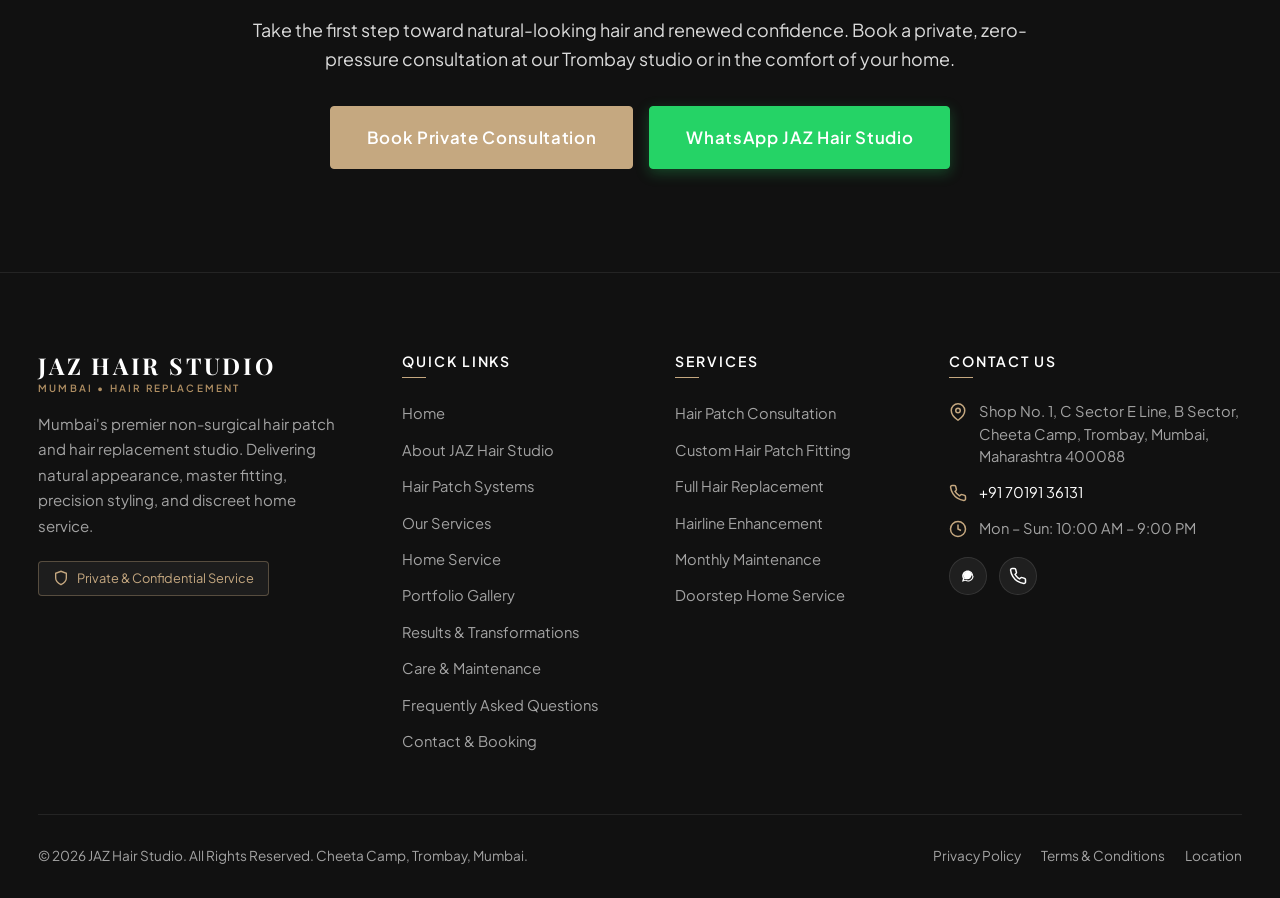
==== commit 2a711172: "fix(mobile): optimize hero CTA buttons into sleek side-by-side layout, hide floating WhatsApp on mob" ====
--- a/index.html
+++ b/index.html
@@ -158,18 +158,21 @@
             Premium non-surgical hair patch solutions with professional fitting, personalized styling, discreet maintenance, and convenient home service in Mumbai.
           </p>
           <div class="btn-group">
-            <a href="contact.html" class="btn btn-gold btn-lg">Book a Private Consultation</a>
+            <a href="contact.html" class="btn btn-gold btn-lg">
+              <span class="hide-mobile">Book a Private Consultation</span>
+              <span class="show-mobile">Book Consultation</span>
+            </a>
             <a href="https://wa.me/917019136131?text=Hello%20JAZ%20Hair%20Studio%2C%20I%20would%20like%20to%20know%20more%20about%20your%20non-surgical%20hair%20patch%20solutions." target="_blank" rel="noopener" class="btn btn-whatsapp btn-lg">
-              <svg width="20" height="20" viewBox="0 0 24 24" fill="currentColor"><path d="M12.031 6.172c-3.181 0-5.767 2.586-5.768 5.766-.001 1.298.38 2.27 1.019 3.287l-.711 2.598 2.664-.698c.969.54 1.761.817 2.796.817 3.18 0 5.767-2.587 5.768-5.766.001-3.182-2.585-5.768-5.768-5.768zm7.391 5.767c-.002 4.075-3.316 7.39-7.391 7.39-1.258 0-2.443-.321-3.484-.889l-4.547 1.192 1.216-4.439c-.663-1.111-1.025-2.39-1.027-3.254.002-4.075 3.316-7.39 7.391-7.39 4.075 0 7.39 3.315 7.392 7.39zm-1.854 0c0-3.053-2.484-5.536-5.538-5.536-3.052 0-5.536 2.483-5.538 5.536 0 .972.261 1.884.721 2.684l-.454 1.657 1.699-.446c.767.424 1.637.665 2.572.665 3.053 0 5.538-2.483 5.538-5.536zm-4.708 2.871c-.139-.07-.822-.406-.95-.452-.128-.046-.221-.07-.314.07-.093.139-.36.452-.441.545-.081.093-.162.105-.301.035-.139-.07-.588-.217-1.12-.691-.414-.37-.694-.827-.775-.966-.081-.139-.009-.214.061-.283.063-.062.139-.162.209-.243.07-.081.093-.139.139-.232.046-.093.023-.174-.012-.243-.035-.07-.314-.755-.43-1.033-.113-.271-.228-.234-.314-.238l-.268-.005c-.093 0-.244.035-.371.174-.128.139-.487.476-.487 1.16 0 .684.499 1.345.568 1.438.07.093.981 1.498 2.376 2.101.332.143.591.229.793.293.334.106.638.091.879.055.268-.04.822-.336.938-.661.116-.325.116-.603.081-.661-.035-.058-.128-.093-.267-.163z"/></svg>
-              WhatsApp Us
+              <svg width="18" height="18" viewBox="0 0 24 24" fill="currentColor"><path d="M12.031 6.172c-3.181 0-5.767 2.586-5.768 5.766-.001 1.298.38 2.27 1.019 3.287l-.711 2.598 2.664-.698c.969.54 1.761.817 2.796.817 3.18 0 5.767-2.587 5.768-5.766.001-3.182-2.585-5.768-5.768-5.768zm7.391 5.767c-.002 4.075-3.316 7.39-7.391 7.39-1.258 0-2.443-.321-3.484-.889l-4.547 1.192 1.216-4.439c-.663-1.111-1.025-2.39-1.027-3.254.002-4.075 3.316-7.39 7.391-7.39 4.075 0 7.39 3.315 7.392 7.39zm-1.854 0c0-3.053-2.484-5.536-5.538-5.536-3.052 0-5.536 2.483-5.538 5.536 0 .972.261 1.884.721 2.684l-.454 1.657 1.699-.446c.767.424 1.637.665 2.572.665 3.053 0 5.538-2.483 5.538-5.536zm-4.708 2.871c-.139-.07-.822-.406-.95-.452-.128-.046-.221-.07-.314.07-.093.139-.36.452-.441.545-.081.093-.162.105-.301.035-.139-.07-.588-.217-1.12-.691-.414-.37-.694-.827-.775-.966-.081-.139-.009-.214.061-.283.063-.062.139-.162.209-.243.07-.081.093-.139.139-.232.046-.093.023-.174-.012-.243-.035-.07-.314-.755-.43-1.033-.113-.271-.228-.234-.314-.238l-.268-.005c-.093 0-.244.035-.371.174-.128.139-.487.476-.487 1.16 0 .684.499 1.345.568 1.438.07.093.981 1.498 2.376 2.101.332.143.591.229.793.293.334.106.638.091.879.055.268-.04.822-.336.938-.661.116-.325.116-.603.081-.661-.035-.058-.128-.093-.267-.163z"/></svg>
+              <span>WhatsApp Us</span>
             </a>
           </div>
           <div class="hero-trust-bar">
             <span>Private Consultation</span>
             <span class="hero-trust-dot">•</span>
-            <span>Natural-Looking Results</span>
+            <span><span class="hide-mobile">Natural-Looking</span><span class="show-mobile">Natural</span> Results</span>
             <span class="hero-trust-dot">•</span>
-            <span>Home Service Available</span>
+            <span>Home Service<span class="hide-mobile"> Available</span></span>
           </div>
         </div>
       </div>
--- a/css/style.css
+++ b/css/style.css
@@ -827,6 +827,15 @@
 .text-left { text-align: left; }
 .text-right { text-align: right; }
 
+/* Responsive visibility utilities */
+.show-mobile {
+  display: none !important;
+}
+
+.hide-mobile {
+  display: inline;
+}
+
 @media (prefers-reduced-motion: reduce) {
   *, *::before, *::after {
     animation-duration: 0.01ms !important;
@@ -835,3 +844,4 @@
     scroll-behavior: auto !important;
   }
 }
+
--- a/css/responsive.css
+++ b/css/responsive.css
@@ -89,27 +89,36 @@
   }
 
   body {
-    padding-bottom: 64px; /* Space for bottom sticky bar */
+    padding-bottom: calc(64px + env(safe-area-inset-bottom, 0px)); /* Space for bottom sticky bar */
   }
 
   .container {
-    padding-left: 18px;
-    padding-right: 18px;
+    padding-left: 16px;
+    padding-right: 16px;
   }
 
   .section {
-    padding-top: 48px;
-    padding-bottom: 48px;
+    padding-top: 44px;
+    padding-bottom: 44px;
+  }
+
+  /* Responsive visibility utilities */
+  .show-mobile {
+    display: inline !important;
+  }
+
+  .hide-mobile {
+    display: none !important;
   }
 
   /* Header & Logo on mobile */
   .brand-logo-text {
-    font-size: 1.22rem;
+    font-size: 1.18rem;
     letter-spacing: 0.08em;
   }
 
   .brand-logo-sub {
-    font-size: 0.56rem;
+    font-size: 0.54rem;
     letter-spacing: 0.16em;
   }
 
@@ -119,35 +128,50 @@
 
   /* Hero Slider on mobile */
   .hero-slider-section {
-    height: 82vh;
-    min-height: 480px;
-    max-height: 640px;
+    min-height: calc(100svh - 70px);
+    min-height: calc(100dvh - 70px);
+    height: auto;
+    max-height: none;
+    padding: 16px 0 28px;
   }
 
   .hero-overlay {
     background: linear-gradient(
       180deg,
-      rgba(14, 14, 14, 0.35) 0%,
-      rgba(14, 14, 14, 0.75) 45%,
-      rgba(14, 14, 14, 0.94) 100%
+      rgba(14, 14, 14, 0.4) 0%,
+      rgba(14, 14, 14, 0.78) 48%,
+      rgba(14, 14, 14, 0.96) 100%
     );
   }
 
   .hero-content-container {
-    align-items: flex-end;
-    padding-bottom: 48px;
+    align-items: center;
+    padding-top: 14px;
+    padding-bottom: 24px;
+  }
+
+  .hero-content-box {
+    max-width: 100%;
+  }
+
+  .hero-eyebrow {
+    font-size: 0.72rem;
+    letter-spacing: 0.16em;
+    margin-bottom: 0.75rem;
   }
 
   .hero-title {
-    font-size: clamp(1.85rem, 5.8vw, 2.35rem);
+    font-size: clamp(1.72rem, 6.2vw, 2.2rem);
     line-height: 1.18;
-    margin-bottom: 0.85rem;
+    margin-bottom: 0.75rem;
+    letter-spacing: -0.01em;
   }
 
   .hero-subtitle {
-    font-size: 0.94rem;
-    line-height: 1.6;
-    margin-bottom: 1.4rem;
+    font-size: 0.88rem;
+    line-height: 1.55;
+    margin-bottom: 1.15rem;
+    color: rgba(255, 255, 255, 0.9);
   }
 
   .hero-slider-arrow {
@@ -155,14 +179,83 @@
   }
 
   .hero-slider-dots {
-    bottom: 20px;
+    bottom: 12px;
+  }
+
+  /* Hero Buttons on Mobile: Sleek side-by-side 2-column layout */
+  .hero-content-box .btn-group,
+  .page-hero-content .btn-group {
+    display: grid !important;
+    grid-template-columns: 1fr 1fr !important;
+    gap: 10px !important;
+    width: 100% !important;
+    margin-top: 0.9rem !important;
+    margin-bottom: 0.25rem !important;
+    flex-direction: row !important;
+    align-items: stretch !important;
+  }
+
+  .hero-content-box .btn,
+  .page-hero-content .btn {
+    width: 100% !important;
+    padding: 12px 8px !important;
+    font-size: 0.84rem !important;
+    font-weight: 600 !important;
+    line-height: 1.25 !important;
+    min-height: 48px !important;
+    display: inline-flex !important;
+    align-items: center !important;
+    justify-content: center !important;
+    text-align: center !important;
+    white-space: normal !important;
+    border-radius: var(--radius-sm) !important;
+    box-sizing: border-box !important;
+    gap: 6px !important;
+    letter-spacing: 0.01em !important;
+  }
+
+  .hero-content-box .btn svg,
+  .page-hero-content .btn svg {
+    flex-shrink: 0;
+    width: 17px;
+    height: 17px;
   }
 
   .hero-trust-bar {
-    font-size: 0.76rem;
+    font-size: 0.72rem;
     gap: 8px;
-    padding-top: 1rem;
-    margin-top: 1.2rem;
+    padding-top: 0.85rem;
+    margin-top: 0.95rem;
+    border-top: 1px solid rgba(255, 255, 255, 0.16);
+    line-height: 1.4;
+    color: rgba(255, 255, 255, 0.88);
+    justify-content: flex-start;
+  }
+
+  /* Sub-Page Hero on Mobile */
+  .page-hero {
+    padding: 40px 0 32px;
+  }
+
+  .page-hero-grid {
+    gap: 22px;
+  }
+
+  .page-hero h1 {
+    font-size: clamp(1.6rem, 5.8vw, 1.95rem);
+    line-height: 1.2;
+    margin-bottom: 0.75rem;
+  }
+
+  .page-hero .lead {
+    font-size: 0.9rem;
+    line-height: 1.55;
+    margin-bottom: 1rem;
+  }
+
+  .page-hero-media {
+    aspect-ratio: 16/10;
+    max-height: 240px;
   }
 
   /* Before / After Slider on mobile - square 1:1 so face & hair are fully visible */
@@ -228,22 +321,33 @@
     justify-content: center;
   }
 
-  /* Floating WhatsApp on Mobile */
-  .floating-whatsapp span {
-    display: none;
-  }
-
+  /* General button styling on mobile outside hero */
+  .btn-group {
+    flex-direction: column;
+    align-items: stretch;
+    gap: 12px;
+  }
+
+  .btn {
+    width: 100%;
+    padding: 12px 20px;
+    font-size: 0.9rem;
+  }
+
+  .btn-lg {
+    padding: 13px 22px;
+    font-size: 0.92rem;
+  }
+
+  .btn-sm {
+    width: auto;
+    padding: 8px 16px;
+    font-size: 0.82rem;
+  }
+
+  /* Floating WhatsApp on Mobile — HIDDEN to eliminate overlap with content and sticky bar */
   .floating-whatsapp {
-    bottom: 78px; /* Safe distance above bottom mobile call bar */
-    right: 16px;
-    padding: 13px;
-    border-radius: 50%;
-    box-shadow: 0 6px 20px rgba(37, 211, 102, 0.4);
-  }
-
-  .floating-whatsapp svg {
-    width: 26px;
-    height: 26px;
+    display: none !important;
   }
 
   /* Mobile Sticky Bottom Bar */
@@ -255,7 +359,7 @@
     width: 100%;
     background: #FFFFFF;
     border-top: 1px solid var(--border-subtle);
-    padding: 9px 14px;
+    padding: 9px 14px calc(9px + env(safe-area-inset-bottom, 0px));
     z-index: 980;
     box-shadow: 0 -4px 18px rgba(0, 0, 0, 0.08);
   }
@@ -266,17 +370,11 @@
     gap: 8px;
   }
 
-  .btn-group {
-    flex-direction: column;
-    align-items: stretch;
-  }
-
-  .btn {
-    width: 100%;
-  }
-
-  .btn-sm {
-    width: auto;
+  .mobile-sticky-bar .btn {
+    padding: 10px 12px;
+    font-size: 0.84rem;
+    min-height: 42px;
+    gap: 6px;
   }
 
   .stats-grid {
@@ -287,14 +385,6 @@
 
 /* Small Screen Phones (<= 480px) */
 @media screen and (max-width: 480px) {
-  .hero-title {
-    font-size: 1.8rem;
-  }
-
-  .hero-trust-bar {
-    font-size: 0.72rem;
-  }
-
   .luxury-form {
     padding: 20px 16px;
   }
@@ -304,3 +394,24 @@
     padding: 12px 14px;
   }
 }
+
+/* Very Small Phones (<= 380px) */
+@media screen and (max-width: 380px) {
+  .hero-content-box .btn,
+  .page-hero-content .btn {
+    padding: 10px 6px !important;
+    font-size: 0.78rem !important;
+    gap: 4px !important;
+    min-height: 44px !important;
+  }
+
+  .hero-title {
+    font-size: 1.62rem;
+  }
+
+  .hero-trust-bar {
+    font-size: 0.68rem;
+    gap: 6px;
+  }
+}
+
